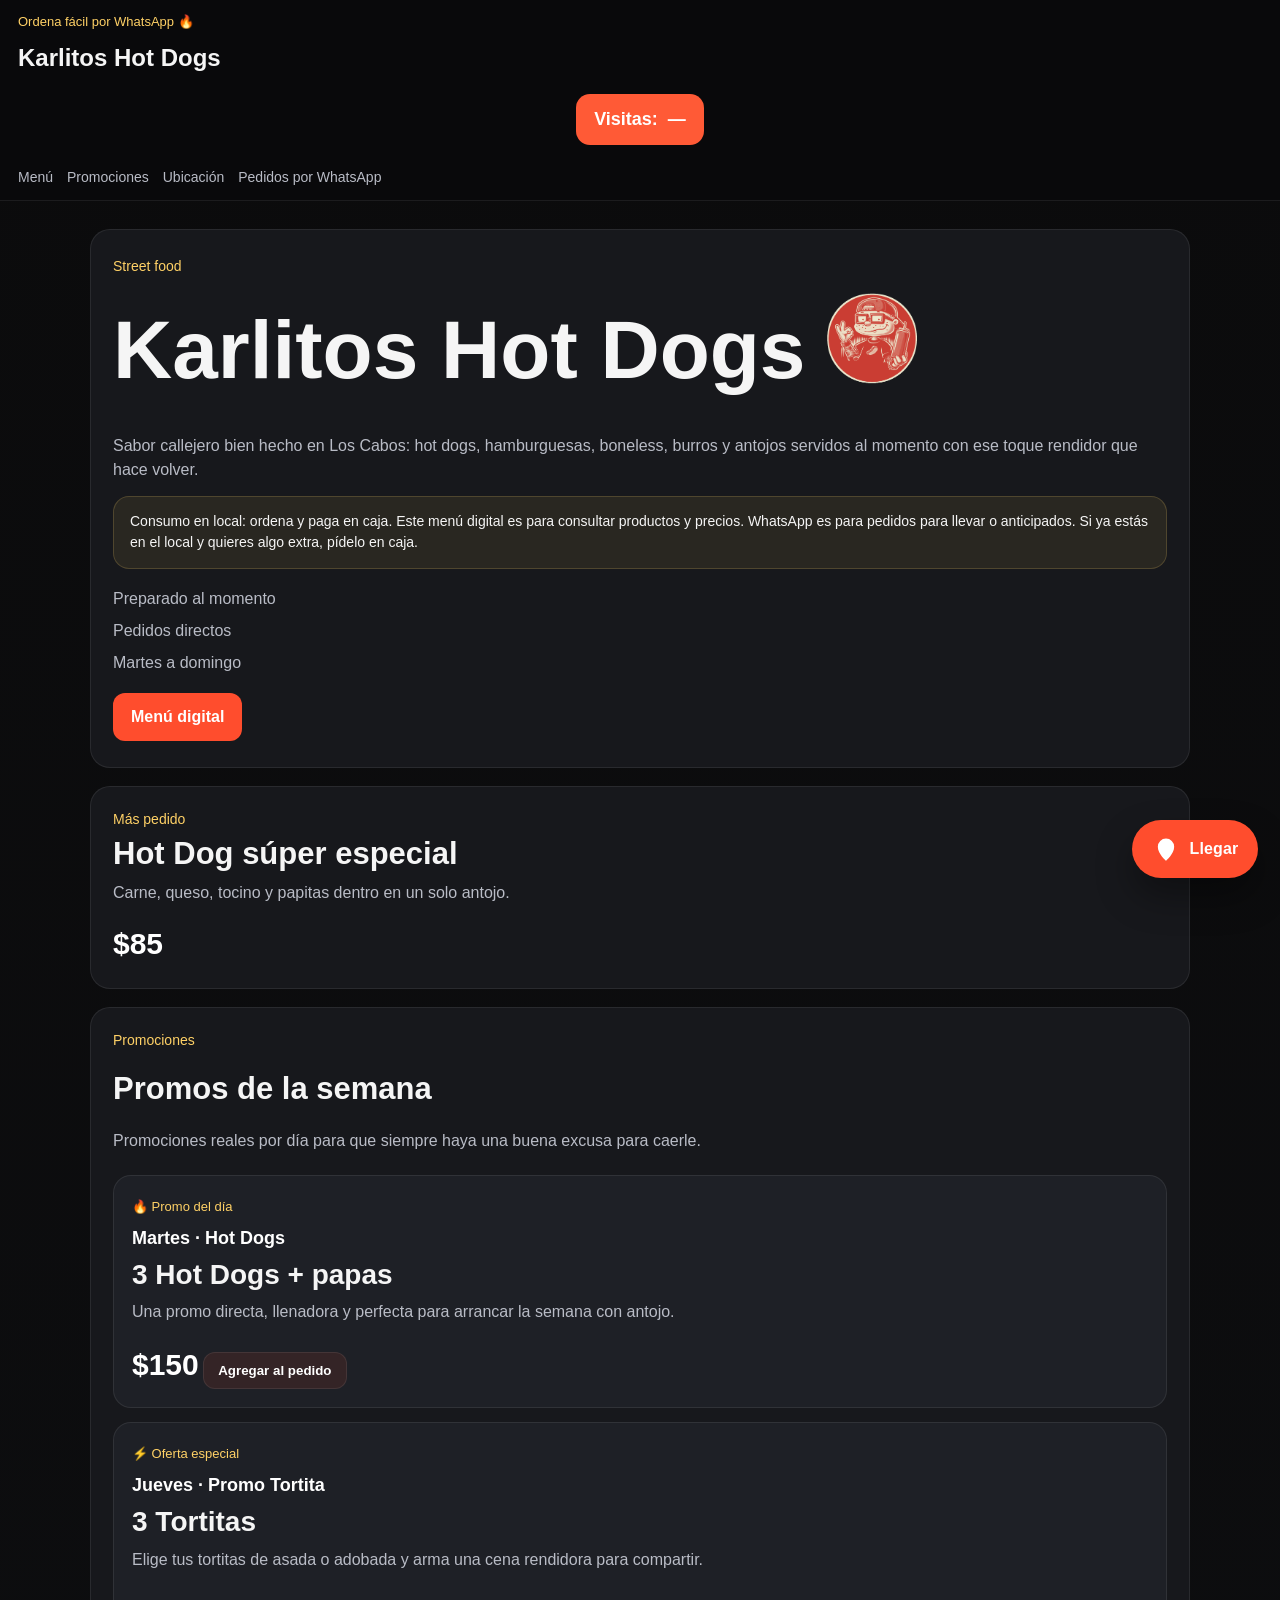
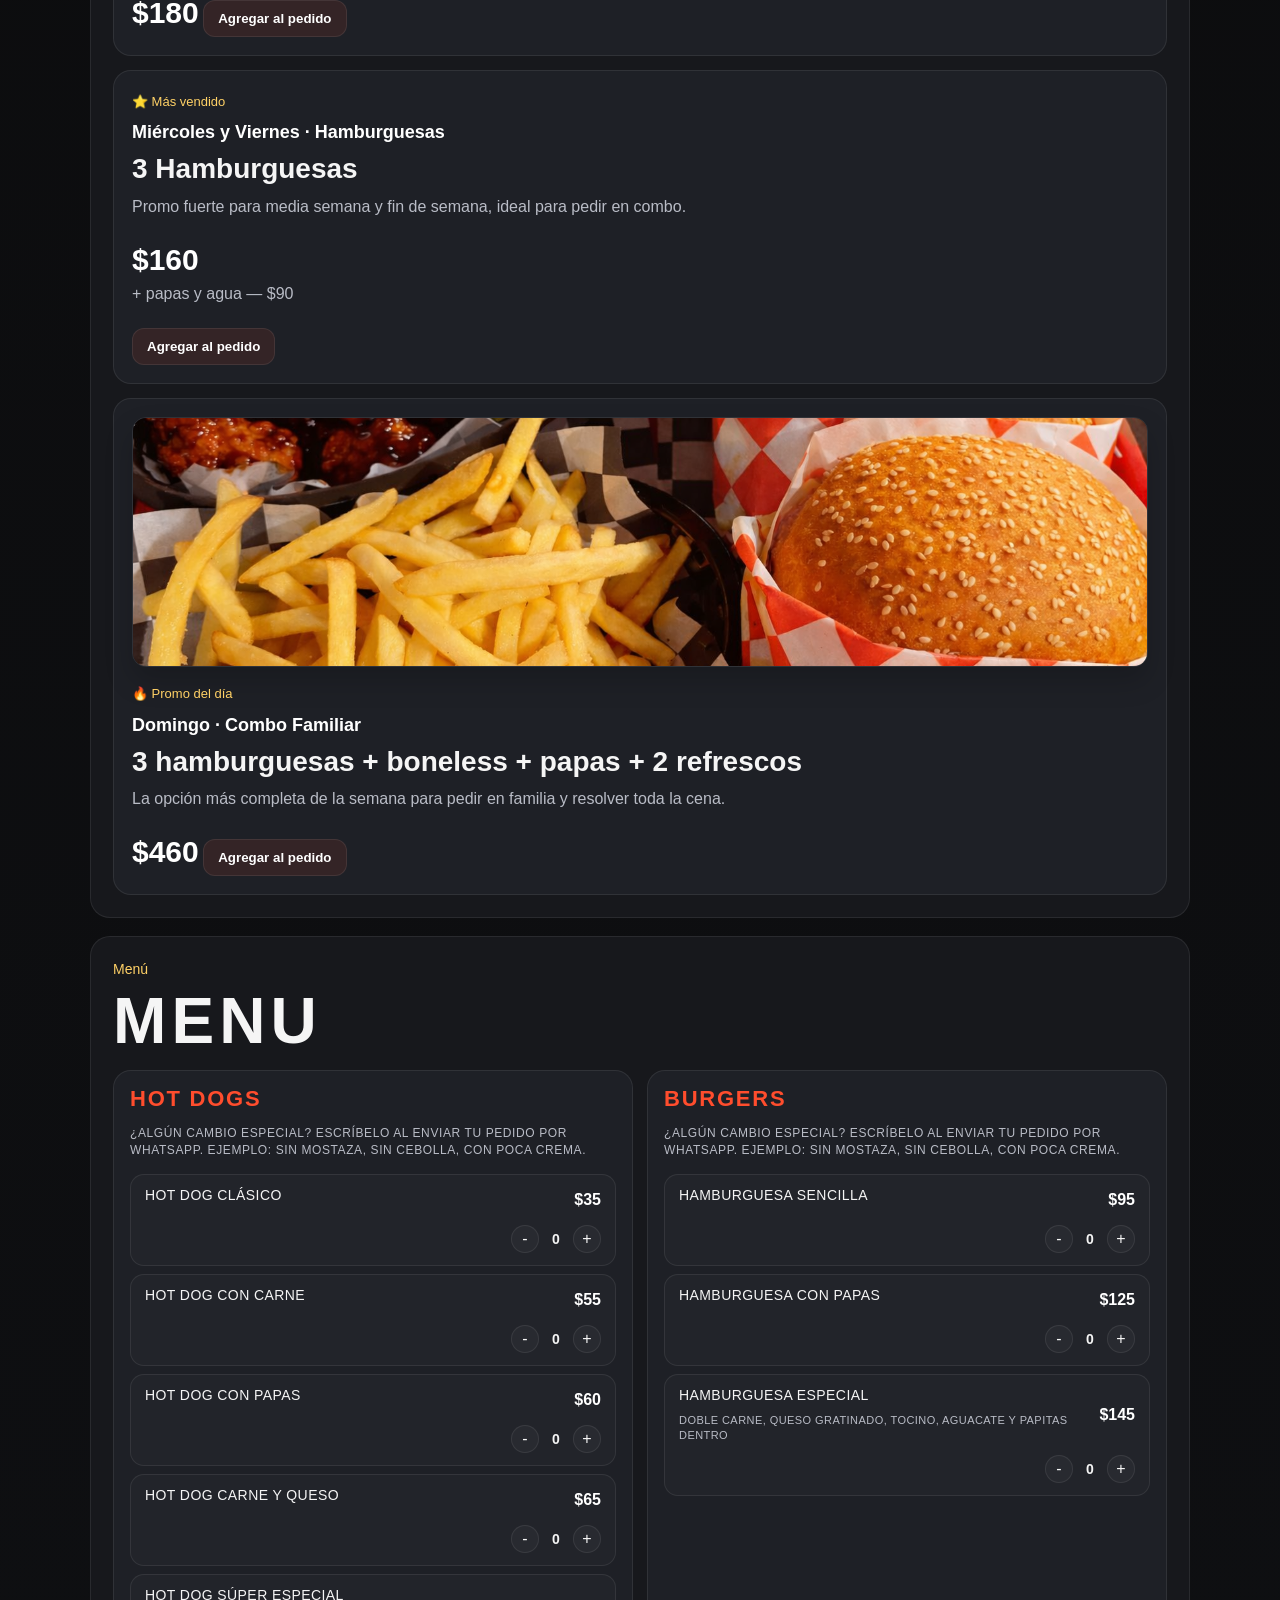
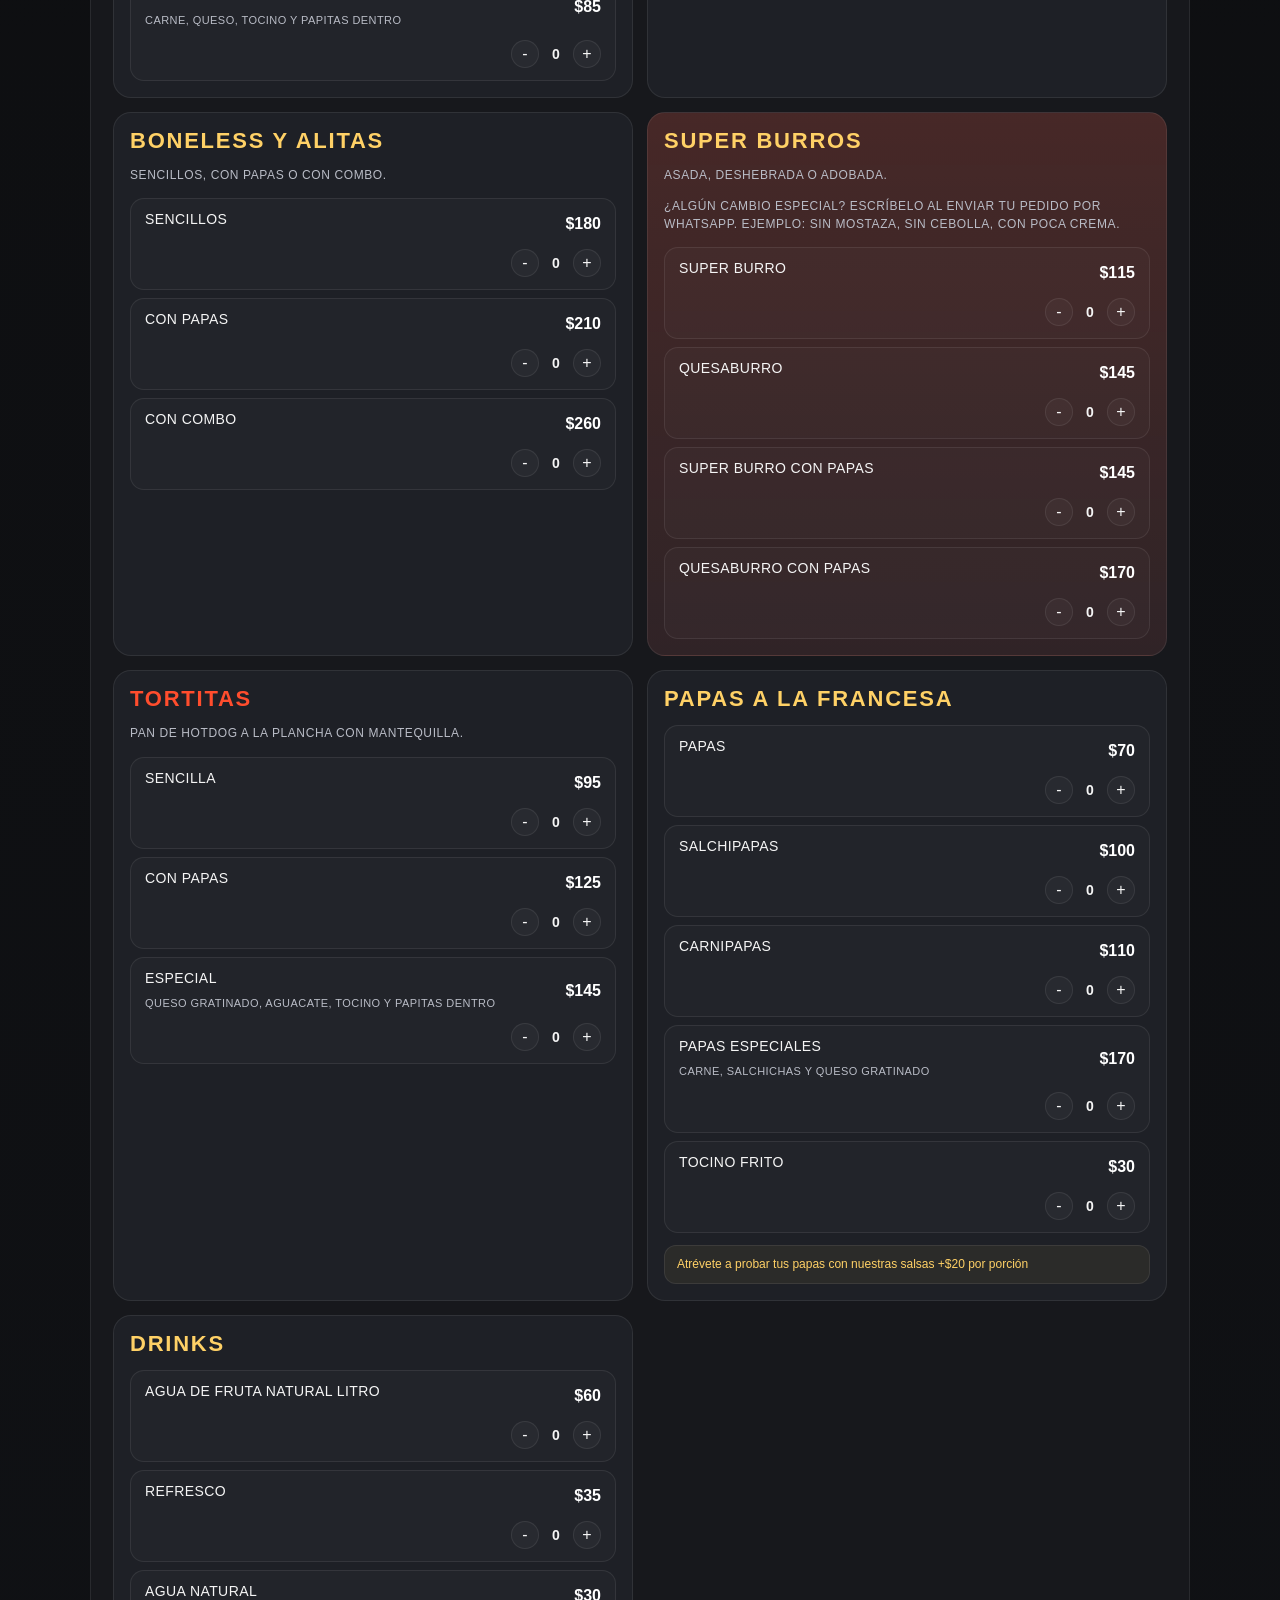
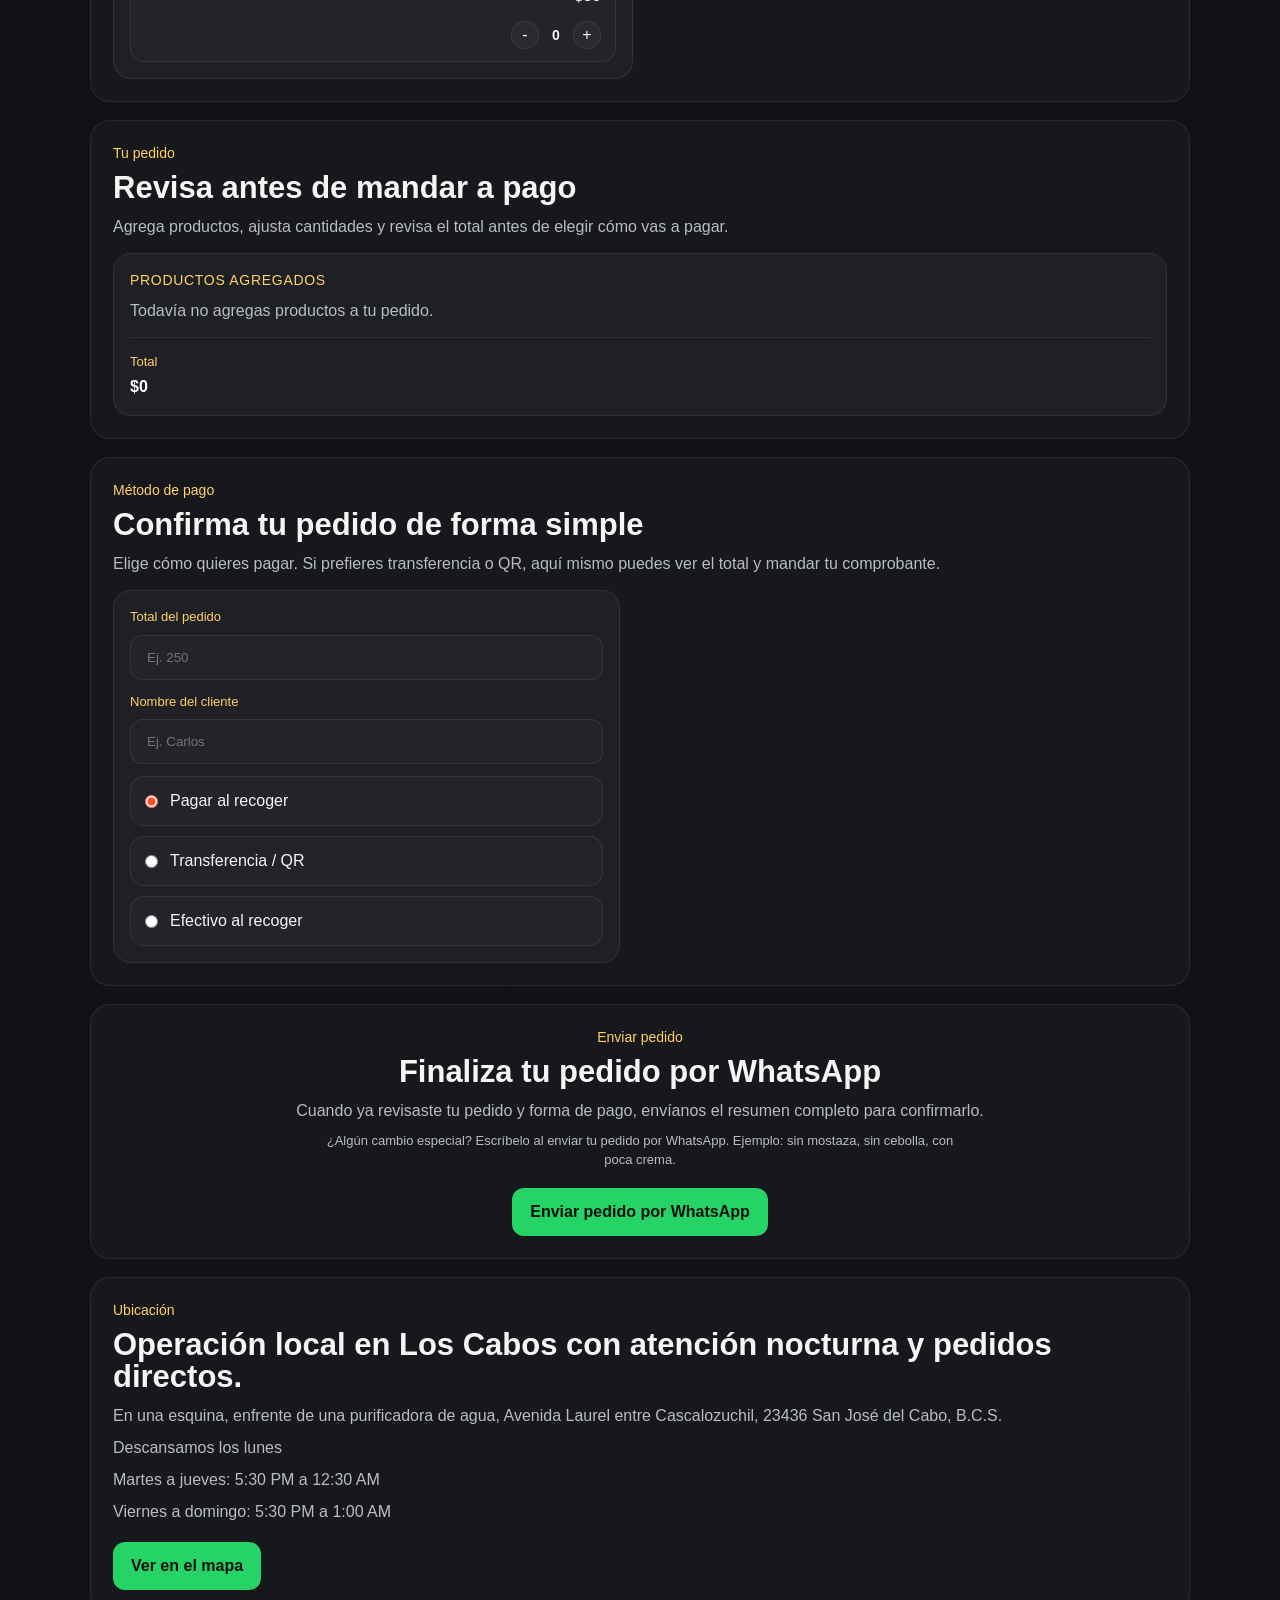
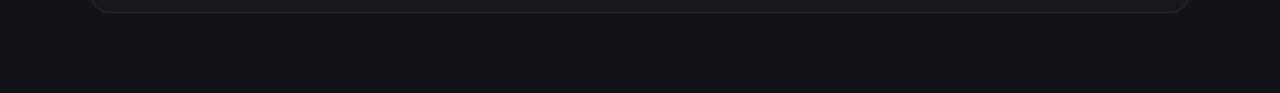
==== index.html @ c302261e "subida inicial web" ====
<!DOCTYPE html>
<html lang="es">
<head>
  <meta charset="UTF-8" />
  <meta name="viewport" content="width=device-width, initial-scale=1.0" />
  <title>Karlitos Hot Dogs</title>
  <link rel="stylesheet" href="./styles.css" />
</head>
<body>
  <header>
    <p>Ordena fácil por WhatsApp 🔥</p>
    <h1>Karlitos Hot Dogs</h1>
    <div id="visitCounterDebug" class="visit-counter-debug">
      <span>Visitas:</span>
      <strong id="visitCounter">Cargando...</strong>
    </div>
    <nav>
      <a href="#menu">Menú</a>
      <a href="#promociones">Promociones</a>
      <a href="#ubicacion">Ubicación</a>
      <a href="#whatsapp">Pedidos por WhatsApp</a>
    </nav>
  </header>

  <main>
    <section>
      <p>Street food</p>
      <h2 class="hero-brand"><span>Karlitos Hot Dogs</span><img src="./img/logo-hero-karlitos.png" alt="Logo de Karlitos Hot Dogs" /></h2>
      <p>
        Sabor callejero bien hecho en Los Cabos: hot dogs, hamburguesas,
        boneless, burros y antojos servidos al momento con ese toque
        rendidor que hace volver.
      </p>
      <p class="operation-note">
        Consumo en local: ordena y paga en caja. Este menú digital es para consultar productos y precios.
        WhatsApp es para pedidos para llevar o anticipados. Si ya estás en el local y quieres algo extra, pídelo en caja.
      </p>
      <p>Preparado al momento</p>
      <p>Pedidos directos</p>
      <p>Martes a domingo</p>
      <a href="#menu">Menú digital</a>
    </section>

    <section>
      <p>Más pedido</p>
      <h2>Hot Dog súper especial</h2>
      <p>Carne, queso, tocino y papitas dentro en un solo antojo.</p>
      <strong>$85</strong>
    </section>

    <section id="promociones">
      <p>Promociones</p>
      <h2>Promos de la semana</h2>
      <p>Promociones reales por día para que siempre haya una buena excusa para caerle.</p>

      <article class="promo-item" data-product-name="Promo Martes · 3 Hot Dogs + papas" data-product-price="150">
        <span>🔥 Promo del día</span>
        <strong>Martes · Hot Dogs</strong>
        <h3>3 Hot Dogs + papas</h3>
        <p>Una promo directa, llenadora y perfecta para arrancar la semana con antojo.</p>
        <b>$150</b>
        <button class="add-to-cart" type="button">Agregar al pedido</button>
      </article>

      <article class="promo-item" data-product-name="Promo Jueves · 3 Tortitas" data-product-price="180">
        <span>⚡ Oferta especial</span>
        <strong>Jueves · Promo Tortita</strong>
        <h3>3 Tortitas</h3>
        <p>Elige tus tortitas de asada o adobada y arma una cena rendidora para compartir.</p>
        <b>$180</b>
        <button class="add-to-cart" type="button">Agregar al pedido</button>
      </article>

      <article class="promo-item" data-product-name="Promo Miércoles y Viernes · 3 Hamburguesas" data-product-price="160">
        <span>⭐ Más vendido</span>
        <strong>Miércoles y Viernes · Hamburguesas</strong>
        <h3>3 Hamburguesas</h3>
        <p>Promo fuerte para media semana y fin de semana, ideal para pedir en combo.</p>
        <b>$160</b>
        <p>+ papas y agua — $90</p>
        <button class="add-to-cart" type="button">Agregar al pedido</button>
      </article>

      <article class="promo-item" data-product-name="Domingo · Combo Familiar" data-product-price="460">
        <img src="./img/combo-familiar.jpg" alt="Combo Familiar Karlitos" />
        <span>🔥 Promo del día</span>
        <strong>Domingo · Combo Familiar</strong>
        <h3>3 hamburguesas + boneless + papas + 2 refrescos</h3>
        <p>La opción más completa de la semana para pedir en familia y resolver toda la cena.</p>
        <b>$460</b>
        <button class="add-to-cart" type="button">Agregar al pedido</button>
      </article>
    </section>

    <section id="menu">
      <p>Menú</p>
      <h2>MENU</h2>

      <div class="menu-grid">
        <article class="menu-category menu-category--red">
          <h3>Hot Dogs</h3>
          <p class="menu-note-text">¿Algún cambio especial? Escríbelo al enviar tu pedido por WhatsApp. Ejemplo: sin mostaza, sin cebolla, con poca crema.</p>
          <div class="product-list">
            <button class="product-card" type="button" data-product-name="Hot Dog clásico" data-product-price="35"><span>Hot Dog clásico</span><strong>$35</strong></button>
            <button class="product-card" type="button" data-product-name="Hot Dog con carne" data-product-price="55"><span>Hot Dog con carne</span><strong>$55</strong></button>
            <button class="product-card" type="button" data-product-name="Hot Dog con papas" data-product-price="60"><span>Hot Dog con papas</span><strong>$60</strong></button>
            <button class="product-card" type="button" data-product-name="Hot Dog carne y queso" data-product-price="65"><span>Hot Dog carne y queso</span><strong>$65</strong></button>
            <button class="product-card product-card--detailed" type="button" data-product-name="Hot Dog súper especial" data-product-price="85">
              <span>Hot Dog súper especial</span>
              <small>Carne, queso, tocino y papitas dentro</small>
              <strong>$85</strong>
            </button>
          </div>
        </article>

        <article class="menu-category menu-category--red">
          <h3>Burgers</h3>
          <p class="menu-note-text">¿Algún cambio especial? Escríbelo al enviar tu pedido por WhatsApp. Ejemplo: sin mostaza, sin cebolla, con poca crema.</p>
          <div class="product-list">
            <button class="product-card" type="button" data-product-name="Hamburguesa sencilla" data-product-price="95"><span>Hamburguesa sencilla</span><strong>$95</strong></button>
            <button class="product-card" type="button" data-product-name="Hamburguesa con papas" data-product-price="125"><span>Hamburguesa con papas</span><strong>$125</strong></button>
            <button class="product-card product-card--detailed" type="button" data-product-name="Hamburguesa especial" data-product-price="145">
              <span>Hamburguesa especial</span>
              <small>Doble carne, queso gratinado, tocino, aguacate y papitas dentro</small>
              <strong>$145</strong>
            </button>
          </div>
        </article>

        <article class="menu-category menu-category--yellow">
          <h3>Boneless y Alitas</h3>
          <p class="menu-note-text">Sencillos, con papas o con combo.</p>
          <div class="product-list">
            <button class="product-card" type="button" data-boneless-presentation="sencillos" data-product-price="180"><span>Sencillos</span><strong>$180</strong></button>
            <button class="product-card" type="button" data-boneless-presentation="con-papas" data-product-price="210"><span>Con papas</span><strong>$210</strong></button>
            <button class="product-card" type="button" data-boneless-presentation="con-combo" data-product-price="260"><span>Con combo</span><strong>$260</strong></button>
          </div>
        </article>

        <article class="menu-category menu-category--accent">
          <h3>Super Burros</h3>
          <p class="menu-note-text">Asada, deshebrada o adobada.</p>
          <p class="menu-note-text">¿Algún cambio especial? Escríbelo al enviar tu pedido por WhatsApp. Ejemplo: sin mostaza, sin cebolla, con poca crema.</p>
          <div class="product-list">
            <button class="product-card" type="button" data-product-name="Super burro" data-product-price="115"><span>Super burro</span><strong>$115</strong></button>
            <button class="product-card" type="button" data-product-name="Quesaburro" data-product-price="145"><span>Quesaburro</span><strong>$145</strong></button>
            <button class="product-card" type="button" data-product-name="Super burro con papas" data-product-price="145"><span>Super burro con papas</span><strong>$145</strong></button>
            <button class="product-card" type="button" data-product-name="Quesaburro con papas" data-product-price="170"><span>Quesaburro con papas</span><strong>$170</strong></button>
          </div>
        </article>

        <article class="menu-category menu-category--red">
          <h3>Tortitas</h3>
          <p class="menu-note-text">Pan de hotdog a la plancha con mantequilla.</p>
          <div class="product-list">
            <button class="product-card" type="button" data-product-name="Tortita sencilla" data-product-price="95"><span>Sencilla</span><strong>$95</strong></button>
            <button class="product-card" type="button" data-product-name="Tortita con papas" data-product-price="125"><span>Con papas</span><strong>$125</strong></button>
            <button class="product-card product-card--detailed" type="button" data-product-name="Tortita especial" data-product-price="145"><span>Especial</span><small>Queso gratinado, aguacate, tocino y papitas dentro</small><strong>$145</strong></button>
          </div>
        </article>

        <article class="menu-category menu-category--yellow">
          <h3>Papas a la francesa</h3>
          <div class="product-list">
            <button class="product-card" type="button" data-product-name="Papas a la francesa" data-product-price="70" data-fries-item="true"><span>Papas</span><strong>$70</strong></button>
            <button class="product-card" type="button" data-product-name="Salchipapas" data-product-price="100" data-fries-item="true"><span>Salchipapas</span><strong>$100</strong></button>
            <button class="product-card" type="button" data-product-name="Carnipapas" data-product-price="110" data-fries-item="true"><span>Carnipapas</span><strong>$110</strong></button>
            <button class="product-card product-card--detailed" type="button" data-product-name="Papas especiales" data-product-price="170" data-fries-item="true">
              <span>Papas especiales</span>
              <small>Carne, salchichas y queso gratinado</small>
              <strong>$170</strong>
            </button>
            <button class="product-card" type="button" data-product-name="Tocino frito" data-product-price="30"><span>Tocino frito</span><strong>$30</strong></button>
          </div>
          <button type="button" class="menu-recommendation menu-recommendation--action" id="open-fries-sauce">Atrévete a probar tus papas con nuestras salsas +$20 por porción</button>
        </article>

        <article class="menu-category menu-category--yellow">
          <h3>Drinks</h3>
          <div class="product-list">
            <button class="product-card" type="button" data-product-name="Agua de fruta natural litro" data-product-price="60"><span>Agua de fruta natural litro</span><strong>$60</strong></button>
            <button class="product-card" type="button" data-product-name="Refresco" data-product-price="35"><span>Refresco</span><strong>$35</strong></button>
            <button class="product-card" type="button" data-product-name="Agua natural" data-product-price="30"><span>Agua natural</span><strong>$30</strong></button>
          </div>
        </article>
      </div>
    </section>

    <section id="whatsapp">
      <p>Tu pedido</p>
      <h2>Revisa antes de mandar a pago</h2>
      <p>Agrega productos, ajusta cantidades y revisa el total antes de elegir cómo vas a pagar.</p>

      <div class="order-summary">
        <p class="summary-helper">Productos agregados</p>
        <div id="cart-empty" class="cart-empty">Todavía no agregas productos a tu pedido.</div>
        <div id="cart-items" class="cart-items" hidden></div>
        <div class="cart-footer">
          <div>
            <span>Total</span>
            <strong id="cart-total">$0</strong>
          </div>
        </div>
      </div>
    </section>

    <section
      id="pago"
      data-qr-image="./qr-transferencia-web-karlitos.png"
      data-bank-name="Bancoppel"
      data-account-holder="ARISVE CAMARILLO GERALDO"
      data-card-number="4169 1608 8736 0957"
      data-whatsapp-number="526242112620"
    >
      <p>Método de pago</p>
      <h2>Confirma tu pedido de forma simple</h2>
      <p>Elige cómo quieres pagar. Si prefieres transferencia o QR, aquí mismo puedes ver el total y mandar tu comprobante.</p>

      <div class="payment-layout">
        <div class="payment-form">
          <label class="field">
            <span>Total del pedido</span>
            <input id="payment-total" type="number" min="0" step="1" placeholder="Ej. 250" />
          </label>

          <label class="field">
            <span>Nombre del cliente</span>
            <input id="customer-name" type="text" placeholder="Ej. Carlos" />
          </label>

          <div class="payment-methods" role="radiogroup" aria-label="Método de pago">
            <label class="payment-option">
              <input type="radio" name="payment-method" value="pickup" checked />
              <span>Pagar al recoger</span>
            </label>

            <label class="payment-option">
              <input type="radio" name="payment-method" value="transfer" />
              <span>Transferencia / QR</span>
            </label>

            <label class="payment-option">
              <input type="radio" name="payment-method" value="cash" />
              <span>Efectivo al recoger</span>
            </label>
          </div>
        </div>

        <div id="payment-qr-panel" class="payment-qr-panel" hidden>
          <p class="payment-panel-title">Transferencia / QR</p>
          <p class="payment-panel-copy">Puedes pagar escaneando el QR o copiando los datos bancarios manualmente.</p>

          <div class="payment-summary payment-summary--extended">
            <div>
              <span>Total</span>
              <strong id="payment-total-display">$0</strong>
            </div>
            <div>
              <span>Beneficiario</span>
              <strong id="account-holder-display">ARISVE CAMARILLO GERALDO</strong>
            </div>
            <div>
              <span>Banco</span>
              <strong id="bank-name-display">Bancoppel</strong>
            </div>
            <div id="payment-card-block">
              <span>Tarjeta</span>
              <strong id="card-number-display">4169 1608 8736 0957</strong>
            </div>
          </div>

          <div class="payment-qr-box">
            <img id="payment-qr-image" src="./qr-transferencia-web-karlitos.png" alt="QR de pago por transferencia" />
            <p id="payment-qr-fallback" class="payment-qr-fallback" hidden>No se pudo cargar el QR de pago. Escríbenos por WhatsApp para enviártelo directo.</p>
            <p class="payment-qr-tip">(Mantén presionado el QR para abrirlo)</p>
          </div>

          <div class="payment-copy-actions">
            <button id="copy-card-button" type="button">Copiar tarjeta</button>
          </div>
          <p id="payment-copy-feedback" class="payment-copy-feedback" aria-live="polite"></p>

          <p class="payment-confirmation-note">Tu pedido se confirma en cuanto verifiquemos el pago.</p>

          <a id="payment-proof-link" href="https://wa.me/526242112620" target="_blank" rel="noreferrer">Enviar comprobante por WhatsApp</a>
        </div>
      </div>
    </section>

    <section id="pedido-final">
      <p>Enviar pedido</p>
      <h2>Finaliza tu pedido por WhatsApp</h2>
      <p>Cuando ya revisaste tu pedido y forma de pago, envíanos el resumen completo para confirmarlo.</p>
      <p class="whatsapp-hotdog-note">¿Algún cambio especial? Escríbelo al enviar tu pedido por WhatsApp. Ejemplo: sin mostaza, sin cebolla, con poca crema.</p>
      <a id="send-order-whatsapp" href="https://wa.me/526242112620" target="_blank" rel="noreferrer">Enviar pedido por WhatsApp</a>
    </section>

    <section id="ubicacion">
      <p>Ubicación</p>
      <h2>Operación local en Los Cabos con atención nocturna y pedidos directos.</h2>
      <p>En una esquina, enfrente de una purificadora de agua, Avenida Laurel entre Cascalozuchil, 23436 San José del Cabo, B.C.S.</p>
      <p>Descansamos los lunes</p>
      <p>Martes a jueves: 5:30 PM a 12:30 AM</p>
      <p>Viernes a domingo: 5:30 PM a 1:00 AM</p>
      <a
        href="https://www.google.com/maps/search/?api=1&query=Karlitos+Hotdogs%2C+Avenida+Laurel+entre+Cascalozuchil%2C+23436+San+Jos%C3%A9+del+Cabo%2C+B.C.S."
        target="_blank"
        rel="noreferrer"
      >Ver en el mapa</a>
    </section>

    <div id="boneless-modal" class="selection-modal" hidden>
      <div class="selection-modal__backdrop" data-close-boneless-modal></div>
      <div class="selection-modal__dialog" role="dialog" aria-modal="true" aria-labelledby="boneless-modal-title">
        <button class="selection-modal__close" type="button" aria-label="Cerrar" data-close-boneless-modal>&times;</button>
        <p class="selection-modal__eyebrow">Boneless y Alitas</p>
        <h3 id="boneless-modal-title">Elige si lo quieres en boneless o alitas</h3>
        <p class="selection-modal__copy" id="boneless-modal-copy">Selecciona el tipo y tus salsas para agregarlo al pedido.</p>

        <div class="selection-modal__choices">
          <button type="button" class="selection-choice" data-protein-choice="Boneless">Boneless</button>
          <button type="button" class="selection-choice" data-protein-choice="Alitas">Alitas</button>
        </div>

        <div class="selection-modal__step" data-boneless-sauce-step hidden>
        <div class="option-box option-box--compact sauce-selector" data-sauce-target="boneless-modal">
          <p class="option-box__title">Elige 1 o hasta 2 salsas incluidas</p>
          <div class="sauce-options">
            <label><input type="checkbox" value="Tamarindo" /> <span>Tamarindo</span></label>
            <label><input type="checkbox" value="Buffalo" /> <span>Buffalo</span></label>
            <label><input type="checkbox" value="BBQ" /> <span>BBQ</span></label>
            <label><input type="checkbox" value="BBQ picante" /> <span>BBQ picante</span></label>
            <label><input type="checkbox" value="Mango habanero" /> <span>Mango habanero</span></label>
            <label><input type="checkbox" value="Piña Hot" /> <span>Piña Hot</span></label>
          </div>
          <p class="option-box__hint sauce-selector__hint">Puedes elegir hasta 2 salsas sin costo extra.</p>
        </div>

        <div class="option-box option-box--compact sauce-extra">
          <label class="sauce-extra__toggle">
            <input type="checkbox" id="modal-extra-sauce-toggle" />
            <span>Agregar salsa extra +$20 por porción</span>
          </label>
          <div class="sauce-extra__controls" data-extra-sauce-controls-modal hidden>
            <select id="modal-extra-sauce-select" aria-label="Salsa extra">
              <option value="">Elige salsa extra</option>
              <option value="Tamarindo">Tamarindo</option>
              <option value="Buffalo">Buffalo</option>
              <option value="BBQ">BBQ</option>
              <option value="BBQ picante">BBQ picante</option>
              <option value="Mango habanero">Mango habanero</option>
              <option value="Piña Hot">Piña Hot</option>
            </select>
          </div>
        </div>
        </div>

        <button id="confirm-boneless-selection" class="selection-modal__confirm" type="button">Agregar al pedido</button>
      </div>
    </div>

    <div id="fries-modal" class="selection-modal" hidden>
      <div class="selection-modal__backdrop" data-close-fries-modal></div>
      <div class="selection-modal__dialog" role="dialog" aria-modal="true" aria-labelledby="fries-modal-title">
        <button class="selection-modal__close" type="button" aria-label="Cerrar" data-close-fries-modal>&times;</button>
        <p class="selection-modal__eyebrow">Papas a la francesa</p>
        <h3 id="fries-modal-title">Agrega salsa a tus papas si quieres</h3>
        <p id="fries-modal-copy" class="selection-modal__copy">La salsa para papas cuesta +$20 por porción.</p>

        <label class="field field--compact" id="fries-item-field" hidden>
          <span>Selecciona tus papas</span>
          <select id="fries-item-select" aria-label="Producto de papas"></select>
        </label>

        <div class="option-box option-box--compact sauce-extra">
          <label class="sauce-extra__toggle">
            <input type="checkbox" id="fries-sauce-toggle" />
            <span>Atrévete a probar tus papas con nuestras salsas +$20 por porción</span>
          </label>
          <div class="sauce-extra__controls" data-fries-sauce-controls hidden>
            <select id="fries-sauce-select" aria-label="Salsa para papas">
              <option value="">Elige salsa para papas</option>
              <option value="Tamarindo">Tamarindo</option>
              <option value="Buffalo">Buffalo</option>
              <option value="BBQ">BBQ</option>
              <option value="BBQ picante">BBQ picante</option>
              <option value="Mango habanero">Mango habanero</option>
              <option value="Piña Hot">Piña Hot</option>
            </select>
          </div>
        </div>

        <button id="confirm-fries-selection" class="selection-modal__confirm" type="button">Agregar al pedido</button>
      </div>
    </div>
  </main>

  <a
    href="https://www.google.com/maps/search/?api=1&query=Karlitos+Hotdogs%2C+Avenida+Laurel+entre+Cascalozuchil%2C+23436+San+Jos%C3%A9+del+Cabo%2C+B.C.S."
    aria-label="Ubicación"
    title="Cómo llegar"
    target="_blank"
    rel="noreferrer"
  >
    <svg
      xmlns="http://www.w3.org/2000/svg"
      viewBox="0 0 24 24"
      aria-hidden="true"
    >
      <path
        fill="#fff"
        d="M12 22s7-5.77 7-12a7 7 0 1 0-14 0c0 6.23 7 12 7 12Zm0-9.5A2.5 2.5 0 1 0 12 7a2.5 2.5 0 0 0 0 5.5Z"
      />
    </svg>
    <span>Llegar</span>
  </a>

  <script src="./script.js"></script>
</body>
</html>
---- styles.css ----
* {
  box-sizing: border-box;
  margin: 0;
  padding: 0;
}

:root {
  --bg: #0f0f10;
  --card: #17181c;
  --card-2: #1e2026;
  --text: #f5f5f5;
  --muted: #b9bcc6;
  --line: rgba(255, 255, 255, 0.08);
  --accent: #ff4d2d;
  --accent-2: #25D366;
}

html {
  scroll-behavior: smooth;
}

body {
  font-family: Arial, sans-serif;
  background: linear-gradient(180deg, #0b0b0c 0%, #111317 100%);
  color: var(--text);
  line-height: 1.5;
}

a {
  color: inherit;
  text-decoration: none;
}

header {
  position: sticky;
  top: 0;
  z-index: 20;
  background: rgba(10, 10, 12, 0.88);
  backdrop-filter: blur(10px);
  border-bottom: 1px solid var(--line);
  padding: 12px 18px;
}

header > p {
  font-size: 13px;
  color: #ffd166;
  margin-bottom: 8px;
}

header h1 {
  font-size: 24px;
  margin-bottom: 10px;
}

.visit-counter-debug {
  display: flex !important;
  align-items: center !important;
  justify-content: center !important;
  gap: 10px !important;
  width: fit-content !important;
  margin: 18px auto 22px auto !important;
  padding: 12px 18px !important;
  border-radius: 14px !important;
  background: #ff5a36 !important;
  color: #ffffff !important;
  font-size: 18px !important;
  font-weight: 700 !important;
  position: relative !important;
  z-index: 9999 !important;
}

nav {
  display: flex;
  flex-wrap: wrap;
  gap: 14px;
}

nav a {
  font-size: 14px;
  color: var(--muted);
}

main {
  width: min(1100px, calc(100% - 32px));
  margin: 28px auto 80px;
  display: grid;
  gap: 18px;
}

section {
  background: var(--card);
  border: 1px solid var(--line);
  border-radius: 20px;
  padding: 22px;
}

section p:first-child {
  color: #ffd166;
  font-size: 14px;
  margin-bottom: 8px;
}

section h2 {
  font-size: 31px;
  line-height: 1.05;
  margin-bottom: 10px;
}

#menu h2 {
  font-size: clamp(40px, 7vw, 64px);
  letter-spacing: 0.08em;
  text-transform: uppercase;
}

section h3 {
  font-size: 22px;
  line-height: 1.1;
  margin-bottom: 8px;
}

section p {
  color: var(--muted);
  margin-bottom: 8px;
}

section strong,
section b {
  color: white;
}

main > section:first-child {
  padding: 26px 22px;
}

main > section:first-child h2 {
  font-size: clamp(46px, 9vw, 82px);
  line-height: 0.95;
  margin-bottom: 18px;
}

.hero-brand {
  display: inline-flex;
  align-items: center;
  gap: 0.01em;
}

.hero-brand > span {
  display: block;
}

.hero-brand img {
  width: 1.6em;
  height: 1.6em;
  object-fit: contain;
  transform: translateY(0.08em);
  flex: 0 0 auto;
}

main > section:first-child > a {
  display: inline-block;
  margin-top: 10px;
  padding: 12px 18px;
  border-radius: 12px;
  font-weight: 700;
}

main > section:first-child > a {
  background: var(--accent);
  color: white;
}

main > section:nth-of-type(2) strong {
  display: inline-block;
  margin-top: 8px;
  font-size: 30px;
}

#promociones {
  display: grid;
  gap: 14px;
}

#promociones > a,
#promociones > article {
  display: block;
  background: var(--card-2);
  border: 1px solid var(--line);
  border-radius: 18px;
  padding: 18px;
  transition: transform 0.18s ease, border-color 0.18s ease, box-shadow 0.18s ease;
}

#promociones > a:hover,
#promociones > article:hover {
  transform: translateY(-3px);
  border-color: rgba(255, 77, 45, 0.45);
  box-shadow: 0 12px 30px rgba(0, 0, 0, 0.22);
}

#promociones span {
  display: inline-block;
  font-size: 13px;
  color: #ffd166;
  margin-bottom: 8px;
}

#promociones strong {
  display: block;
  font-size: 18px;
  margin-bottom: 8px;
}

#promociones h3 {
  font-size: 28px;
  margin-bottom: 10px;
}

#promociones p {
  margin-bottom: 8px;
}

#promociones b {
  display: inline-block;
  margin-top: 10px;
  font-size: 30px;
}

#promociones img {
  width: 100%;
  height: 230px;
  object-fit: cover;
  object-position: center;
  border-radius: 14px;
  margin-bottom: 14px;
  display: block;
  border: 1px solid rgba(255, 255, 255, 0.08);
  box-shadow: 0 14px 28px rgba(0, 0, 0, 0.18);
}

#promociones > article:last-child img,
#promociones > a:last-child img {
  aspect-ratio: 16 / 10;
  height: auto;
  max-height: 250px;
}

#menu .menu-grid {
  display: grid;
  grid-template-columns: repeat(2, minmax(0, 1fr));
  gap: 14px;
  margin-top: 14px;
}

#menu .menu-category {
  background: var(--card-2);
  border: 1px solid var(--line);
  border-radius: 18px;
  padding: 16px;
  position: relative;
  overflow: hidden;
}

#menu .menu-category h3 {
  margin-bottom: 14px;
  text-transform: uppercase;
  letter-spacing: 0.08em;
}

#menu .menu-category--red h3 {
  color: #ff4d2d;
}

#menu .menu-category--yellow h3 {
  color: #ffd166;
}

#menu .menu-category--accent {
  background: linear-gradient(180deg, rgba(255, 77, 45, 0.18), rgba(255, 77, 45, 0.08)), var(--card-2);
}

#menu .menu-category--accent h3 {
  color: #ffd166;
}

#menu .menu-note-text {
  font-size: 12px;
  line-height: 1.45;
  text-transform: uppercase;
  letter-spacing: 0.05em;
  color: var(--muted);
  margin-bottom: 14px;
}

.operation-note {
  margin: 14px 0 18px;
  padding: 14px 16px;
  border: 1px solid rgba(255, 209, 102, 0.18);
  border-radius: 16px;
  background: rgba(255, 209, 102, 0.08);
  color: var(--text);
  font-size: 14px;
  line-height: 1.55;
}

.operation-note strong {
  color: #ffd166;
}

#menu .product-list {
  display: grid;
  gap: 8px;
}

.sauce-selector {
  margin: 0 0 14px;
}

.option-box {
  margin: 0 0 14px;
  padding: 14px;
  border-radius: 14px;
  border: 1px solid var(--line);
  background: rgba(255, 255, 255, 0.03);
}

.option-box--compact {
  padding: 12px 13px;
}

.option-box__title {
  color: var(--text);
  font-size: 13px;
  font-weight: 700;
  text-transform: uppercase;
  letter-spacing: 0.05em;
  margin-bottom: 10px;
}

.option-box__hint {
  color: var(--muted);
  font-size: 12px;
  margin-top: 10px;
}

.sauce-options {
  display: flex;
  flex-wrap: wrap;
  gap: 8px;
}

.sauce-options label {
  display: inline-flex;
  align-items: center;
  gap: 6px;
  padding: 8px 10px;
  border-radius: 999px;
  border: 1px solid var(--line);
  background: rgba(255, 255, 255, 0.02);
  color: var(--text);
  cursor: pointer;
  font-size: 12px;
}

.sauce-options input {
  accent-color: var(--accent);
}

.sauce-selector__hint.is-error {
  color: #ffd166;
}

.sauce-extra__toggle input {
  accent-color: var(--accent);
}

.sauce-extra__toggle {
  display: inline-flex;
  align-items: center;
  gap: 8px;
  color: var(--text);
  cursor: pointer;
  font-size: 13px;
  font-weight: 600;
}

.sauce-extra__controls {
  margin-top: 10px;
}

.sauce-extra select {
  width: 100%;
  padding: 12px 14px;
  border-radius: 12px;
  border: 1px solid var(--line);
  background: rgba(255, 255, 255, 0.02);
  color: var(--text);
  outline: none;
}

#menu .product-card {
  width: 100%;
  display: grid;
  grid-template-columns: 1fr auto;
  gap: 10px;
  padding: 12px 14px;
  border-radius: 14px;
  border: 1px solid var(--line);
  background: rgba(255, 255, 255, 0.02);
  color: var(--text);
  text-align: left;
  cursor: pointer;
  transition: transform 0.18s ease, border-color 0.18s ease, background 0.18s ease;
}

#menu .product-card:hover {
  transform: translateY(-2px);
  border-color: rgba(255, 77, 45, 0.4);
  background: rgba(255, 255, 255, 0.04);
}

#menu .product-card span {
  color: var(--text);
  margin: 0;
  font-size: 14px;
  text-transform: uppercase;
  letter-spacing: 0.03em;
}

#menu .product-card small {
  grid-column: 1 / 2;
  color: var(--muted);
  font-size: 11px;
  line-height: 1.4;
  text-transform: uppercase;
  letter-spacing: 0.04em;
}

#menu .product-card strong {
  white-space: nowrap;
  font-size: 16px;
  grid-column: 2 / 3;
  grid-row: 1 / span 2;
  align-self: center;
}

.product-quantity {
  grid-column: 1 / 3;
  display: inline-flex;
  align-items: center;
  justify-content: flex-end;
  gap: 8px;
  margin-top: 2px;
}

.product-quantity button {
  width: 28px;
  height: 28px;
  border-radius: 999px;
  border: 1px solid var(--line);
  background: rgba(255, 255, 255, 0.03);
  color: var(--text);
  cursor: pointer;
  font-size: 16px;
  line-height: 1;
}

.product-quantity span {
  min-width: 18px;
  text-align: center;
  font-size: 13px;
  font-weight: 700;
  color: #ffd166;
}

.menu-recommendation {
  margin-top: 12px;
  font-size: 12px;
  line-height: 1.45;
  color: #ffd166;
}

.menu-recommendation--action {
  width: 100%;
  padding: 10px 12px;
  border-radius: 12px;
  border: 1px solid var(--line);
  background: rgba(255, 209, 102, 0.06);
  text-align: left;
  cursor: pointer;
}

.add-to-cart {
  margin-top: 14px;
  padding: 10px 14px;
  border-radius: 12px;
  border: 1px solid var(--line);
  background: rgba(255, 77, 45, 0.1);
  color: #fff;
  font-weight: 700;
  cursor: pointer;
}

.order-summary {
  margin-top: 14px;
  background: var(--card-2);
  border: 1px solid var(--line);
  border-radius: 18px;
  padding: 16px;
}

.summary-helper {
  color: #ffd166;
  font-size: 13px;
  text-transform: uppercase;
  letter-spacing: 0.05em;
  margin-bottom: 12px;
}

.cart-empty {
  color: var(--muted);
}

.cart-items {
  display: grid;
  gap: 10px;
}

.cart-row {
  display: grid;
  grid-template-columns: 1fr auto auto auto;
  gap: 10px;
  align-items: center;
  padding: 10px 12px;
  border-radius: 14px;
  background: rgba(255, 255, 255, 0.03);
  border: 1px solid var(--line);
}

.cart-row-name {
  color: var(--text);
  font-weight: 700;
}

.cart-row-details {
  display: grid;
  gap: 4px;
  margin-top: 4px;
}

.cart-row-details small {
  display: block;
  color: var(--muted);
  font-size: 12px;
  line-height: 1.4;
}

.cart-qty {
  display: inline-flex;
  align-items: center;
  gap: 8px;
}

.cart-qty button,
.cart-remove {
  border: 1px solid var(--line);
  background: rgba(255, 255, 255, 0.03);
  color: var(--text);
  border-radius: 10px;
  padding: 6px 10px;
  cursor: pointer;
}

.cart-footer {
  display: flex;
  justify-content: space-between;
  align-items: center;
  gap: 16px;
  margin-top: 14px;
  padding-top: 14px;
  border-top: 1px solid var(--line);
}

.cart-footer span {
  display: block;
  color: #ffd166;
  font-size: 13px;
  margin-bottom: 4px;
}

#whatsapp a,
#ubicacion a,
#pago a,
#pedido-final a {
  display: inline-block;
  margin-top: 10px;
  padding: 12px 18px;
  background: var(--accent-2);
  color: #08110b;
  border-radius: 12px;
  font-weight: 700;
}

#pedido-final {
  text-align: center;
}

.whatsapp-hotdog-note {
  max-width: 640px;
  margin: 0 auto 8px;
  font-size: 13px;
}

#pago .payment-layout {
  display: grid;
  grid-template-columns: 1fr 1.05fr;
  gap: 14px;
  margin-top: 14px;
}

#pago .payment-form,
#pago .payment-qr-panel {
  background: var(--card-2);
  border: 1px solid var(--line);
  border-radius: 18px;
  padding: 16px;
}

#pago .field {
  display: grid;
  gap: 8px;
  margin-bottom: 12px;
}

#pago .field--compact {
  margin-bottom: 12px;
}

#pago .field span,
#pago .payment-summary span,
#pago .payment-panel-title {
  color: #ffd166;
  font-size: 13px;
}

#pago .field input {
  width: 100%;
  padding: 14px 16px;
  border-radius: 12px;
  border: 1px solid var(--line);
  background: rgba(255, 255, 255, 0.02);
  color: var(--text);
  outline: none;
}

#pago .field select,
.selection-modal .field select {
  width: 100%;
  padding: 12px 14px;
  border-radius: 12px;
  border: 1px solid var(--line);
  background: rgba(255, 255, 255, 0.02);
  color: var(--text);
  outline: none;
}

#pago .field input:focus {
  border-color: rgba(255, 77, 45, 0.5);
  box-shadow: 0 0 0 3px rgba(255, 77, 45, 0.12);
}

#pago .payment-methods {
  display: grid;
  gap: 10px;
}

#pago .payment-option {
  display: flex;
  align-items: center;
  gap: 12px;
  padding: 12px 14px;
  border-radius: 14px;
  border: 1px solid var(--line);
  background: rgba(255, 255, 255, 0.02);
  color: var(--text);
  cursor: pointer;
}

#pago .payment-option input {
  accent-color: var(--accent);
}

#pago .payment-panel-copy,
#pago .payment-confirmation-note,
#pago .payment-qr-fallback {
  color: var(--muted);
}

#pago .payment-summary {
  display: grid;
  grid-template-columns: repeat(3, minmax(0, 1fr));
  gap: 12px;
  margin: 16px 0;
}

#pago .payment-summary--extended {
  grid-template-columns: repeat(4, minmax(0, 1fr));
}

#pago .payment-summary div {
  padding: 14px;
  border-radius: 14px;
  background: rgba(255, 255, 255, 0.03);
  border: 1px solid var(--line);
}

#pago .payment-summary strong {
  display: block;
  margin-top: 6px;
  font-size: 17px;
  line-height: 1.3;
}

#pago .payment-copy-actions {
  display: flex;
  flex-wrap: wrap;
  gap: 10px;
  margin: 0 0 12px;
}

#pago .payment-copy-actions button {
  padding: 10px 14px;
  border-radius: 12px;
  border: 1px solid var(--line);
  background: rgba(255, 255, 255, 0.03);
  color: var(--text);
  cursor: pointer;
  font-weight: 700;
}

#pago .payment-copy-feedback {
  min-height: 18px;
  color: #ffd166;
  font-size: 12px;
  margin-bottom: 4px;
}

#pago .payment-qr-box {
  display: grid;
  place-items: center;
  min-height: 220px;
  margin: 16px 0;
  padding: 18px;
  border-radius: 18px;
  background: rgba(255, 255, 255, 0.025);
  border: 1px solid var(--line);
}

#pago .payment-qr-box img {
  width: min(100%, 260px);
  height: auto;
  display: block;
  border-radius: 14px;
  background: white;
}

#pago .payment-qr-fallback {
  text-align: center;
}

#pago .payment-qr-tip {
  margin-top: 10px;
  font-size: 12px;
  color: var(--muted);
  text-align: center;
}

.selection-modal[hidden] {
  display: none;
}

.selection-modal {
  position: fixed;
  inset: 0;
  z-index: 60;
  display: grid;
  place-items: center;
  padding: 18px;
}

.selection-modal__backdrop {
  position: absolute;
  inset: 0;
  background: rgba(0, 0, 0, 0.7);
  backdrop-filter: blur(6px);
}

.selection-modal__dialog {
  position: relative;
  z-index: 1;
  width: min(560px, 100%);
  background: var(--card);
  border: 1px solid var(--line);
  border-radius: 20px;
  padding: 20px;
  box-shadow: 0 24px 54px rgba(0, 0, 0, 0.34);
}

.selection-modal__close {
  position: absolute;
  top: 12px;
  right: 12px;
  width: 38px;
  height: 38px;
  border: 1px solid var(--line);
  border-radius: 999px;
  background: rgba(255, 255, 255, 0.03);
  color: var(--text);
  cursor: pointer;
  font-size: 24px;
}

.selection-modal__eyebrow {
  color: #ffd166;
  font-size: 13px;
  margin-bottom: 8px;
}

.selection-modal__copy {
  margin-bottom: 14px;
}

.selection-modal__step {
  display: grid;
}

.selection-modal__choices {
  display: grid;
  grid-template-columns: repeat(2, minmax(0, 1fr));
  gap: 10px;
  margin: 16px 0;
}

.selection-choice,
.selection-modal__confirm {
  padding: 13px 16px;
  border-radius: 14px;
  border: 1px solid var(--line);
  background: rgba(255, 255, 255, 0.03);
  color: var(--text);
  cursor: pointer;
  font-weight: 700;
}

.selection-choice.is-active {
  border-color: rgba(255, 77, 45, 0.5);
  background: rgba(255, 77, 45, 0.12);
}

.selection-modal__confirm {
  width: 100%;
  margin-top: 8px;
  background: var(--accent);
  border-color: transparent;
}

.selection-modal__confirm:disabled {
  opacity: 0.55;
  cursor: not-allowed;
}

body > a[aria-label="Ubicación"] {
  position: fixed;
  right: 22px;
  bottom: 22px;
  min-width: 126px;
  height: 58px;
  padding: 0 18px;
  border-radius: 999px;
  background: var(--accent);
  display: flex;
  align-items: center;
  justify-content: center;
  gap: 10px;
  box-shadow: 0 18px 36px rgba(0, 0, 0, 0.34);
  z-index: 50;
  transition: transform 0.18s ease, box-shadow 0.18s ease, filter 0.18s ease;
}

body > a[aria-label="Ubicación"]:hover {
  transform: translateY(-2px);
  box-shadow: 0 16px 28px rgba(0, 0, 0, 0.32);
  filter: brightness(1.02);
}

body > a[aria-label="Ubicación"] svg {
  width: 28px;
  height: 28px;
  display: block;
  flex: 0 0 auto;
}

body > a[aria-label="Ubicación"] span {
  color: #fff;
  font-weight: 800;
  font-size: 16px;
  letter-spacing: 0.01em;
  line-height: 1;
}

@media (max-width: 640px) {
  header {
    padding: 12px 14px;
  }

  main {
    width: calc(100% - 20px);
    margin: 20px auto 92px;
    gap: 18px;
  }

  section {
    padding: 18px;
    border-radius: 16px;
  }

  section h2 {
    font-size: 28px;
  }

  #promociones h3 {
    font-size: 22px;
  }

  #menu .menu-grid {
    grid-template-columns: 1fr;
  }

  #promociones img {
    height: 190px;
  }

  .sauce-options {
    justify-content: center;
  }

  .selection-modal {
    padding: 12px;
  }

  .selection-modal__dialog,
  .selection-modal__choices {
    grid-template-columns: 1fr;
  }

  #pago .payment-layout,
  #pago .payment-summary,
  #pago .payment-summary--extended {
    grid-template-columns: 1fr;
  }

  header {
    text-align: center;
  }


  nav {
    justify-content: center;
  }

  main > section:first-child,
  main > section:nth-of-type(2),
  #promociones > p,
  #promociones > h2,
  #promociones > p:last-of-type,
  #menu,
  #whatsapp,
  #pedido-final,
  #ubicacion {
    text-align: center;
  }

  main > section:first-child > a,
  #pago a,
  #whatsapp a,
  #pedido-final a,
  #ubicacion a {
    width: 100%;
    text-align: center;
  }

  .cart-row {
    grid-template-columns: 1fr;
    justify-items: center;
    text-align: center;
  }

  .hero-brand {
    justify-content: center;
    gap: 0.01em;
  }

  .hero-brand img {
    width: 1.32em;
    height: 1.32em;
    transform: translateY(0.06em);
  }

  .cart-footer {
    flex-direction: column;
    align-items: stretch;
  }

  body > a[aria-label="Ubicación"] {
    right: 16px;
    bottom: 16px;
    min-width: 112px;
    height: 54px;
    padding: 0 16px;
  }

  body > a[aria-label="Ubicación"] svg {
    width: 24px;
    height: 24px;
  }

  body > a[aria-label="Ubicación"] span {
    font-size: 15px;
  }
}
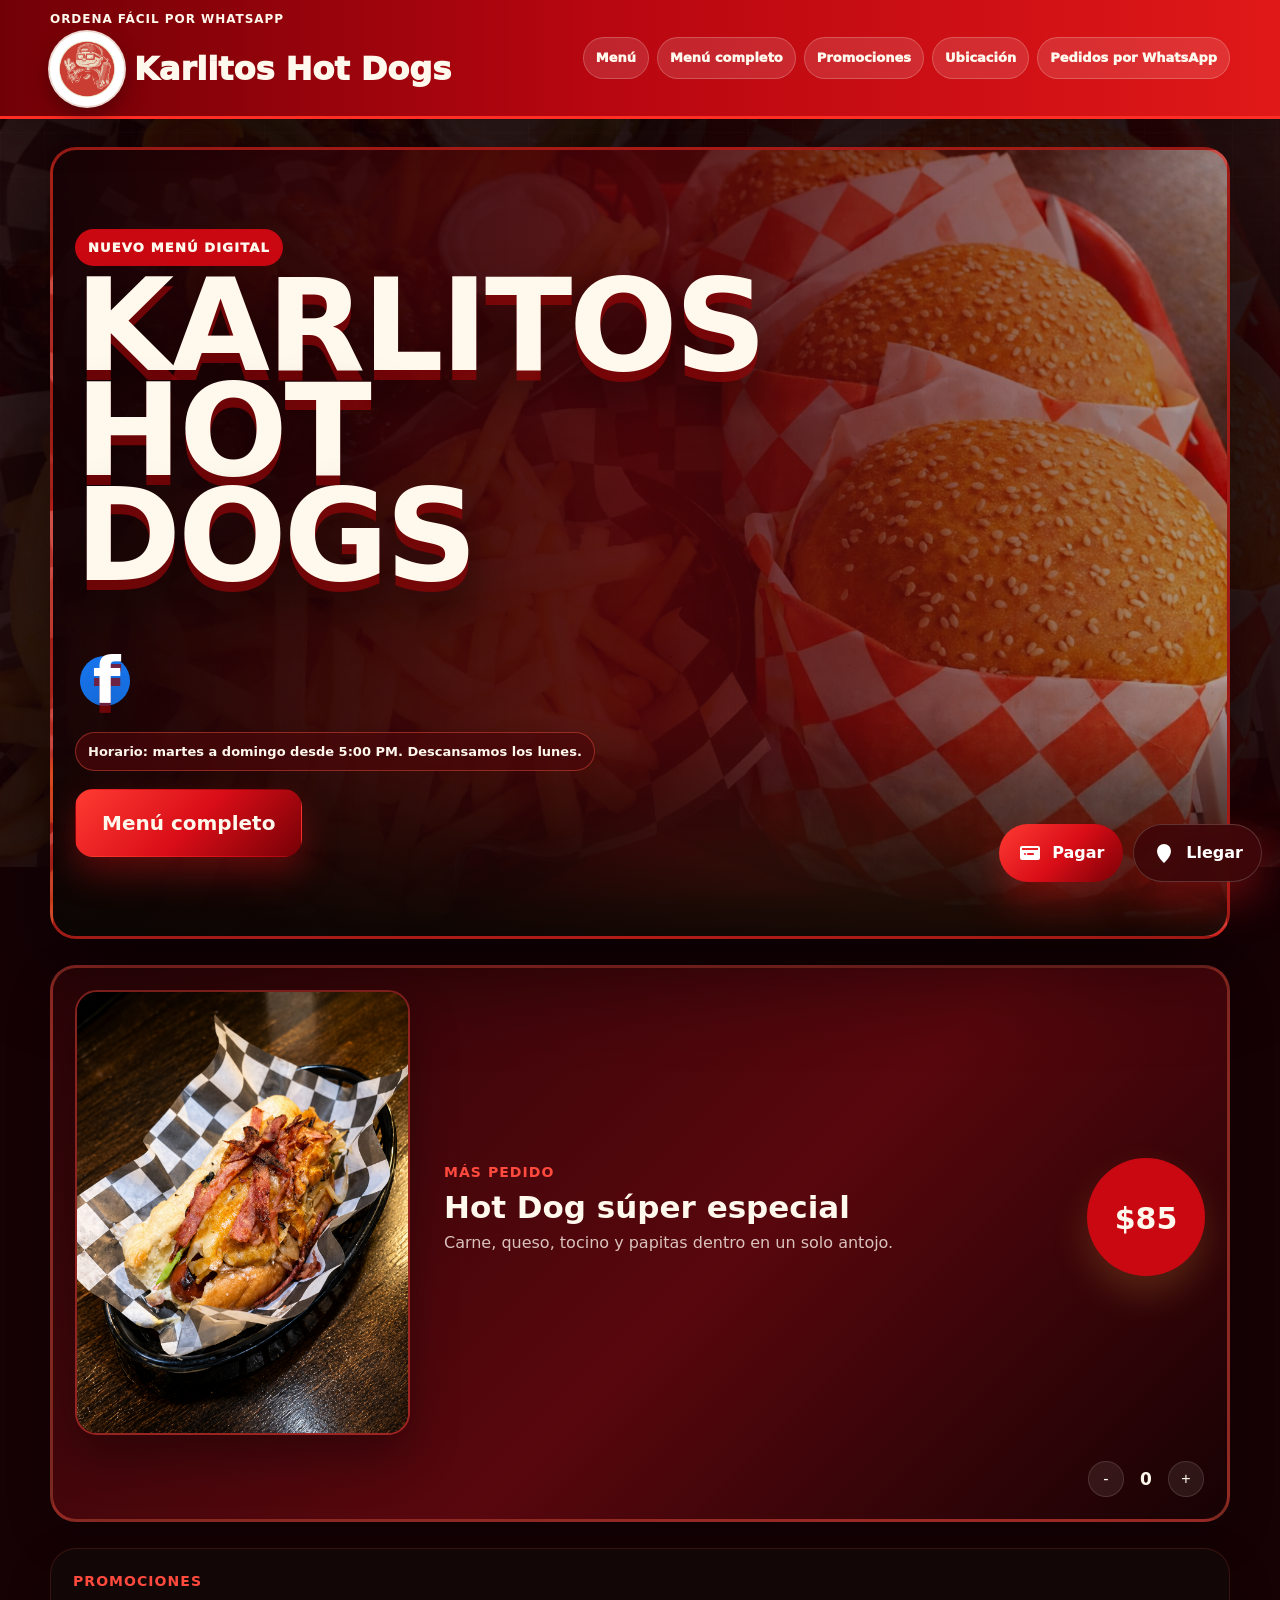
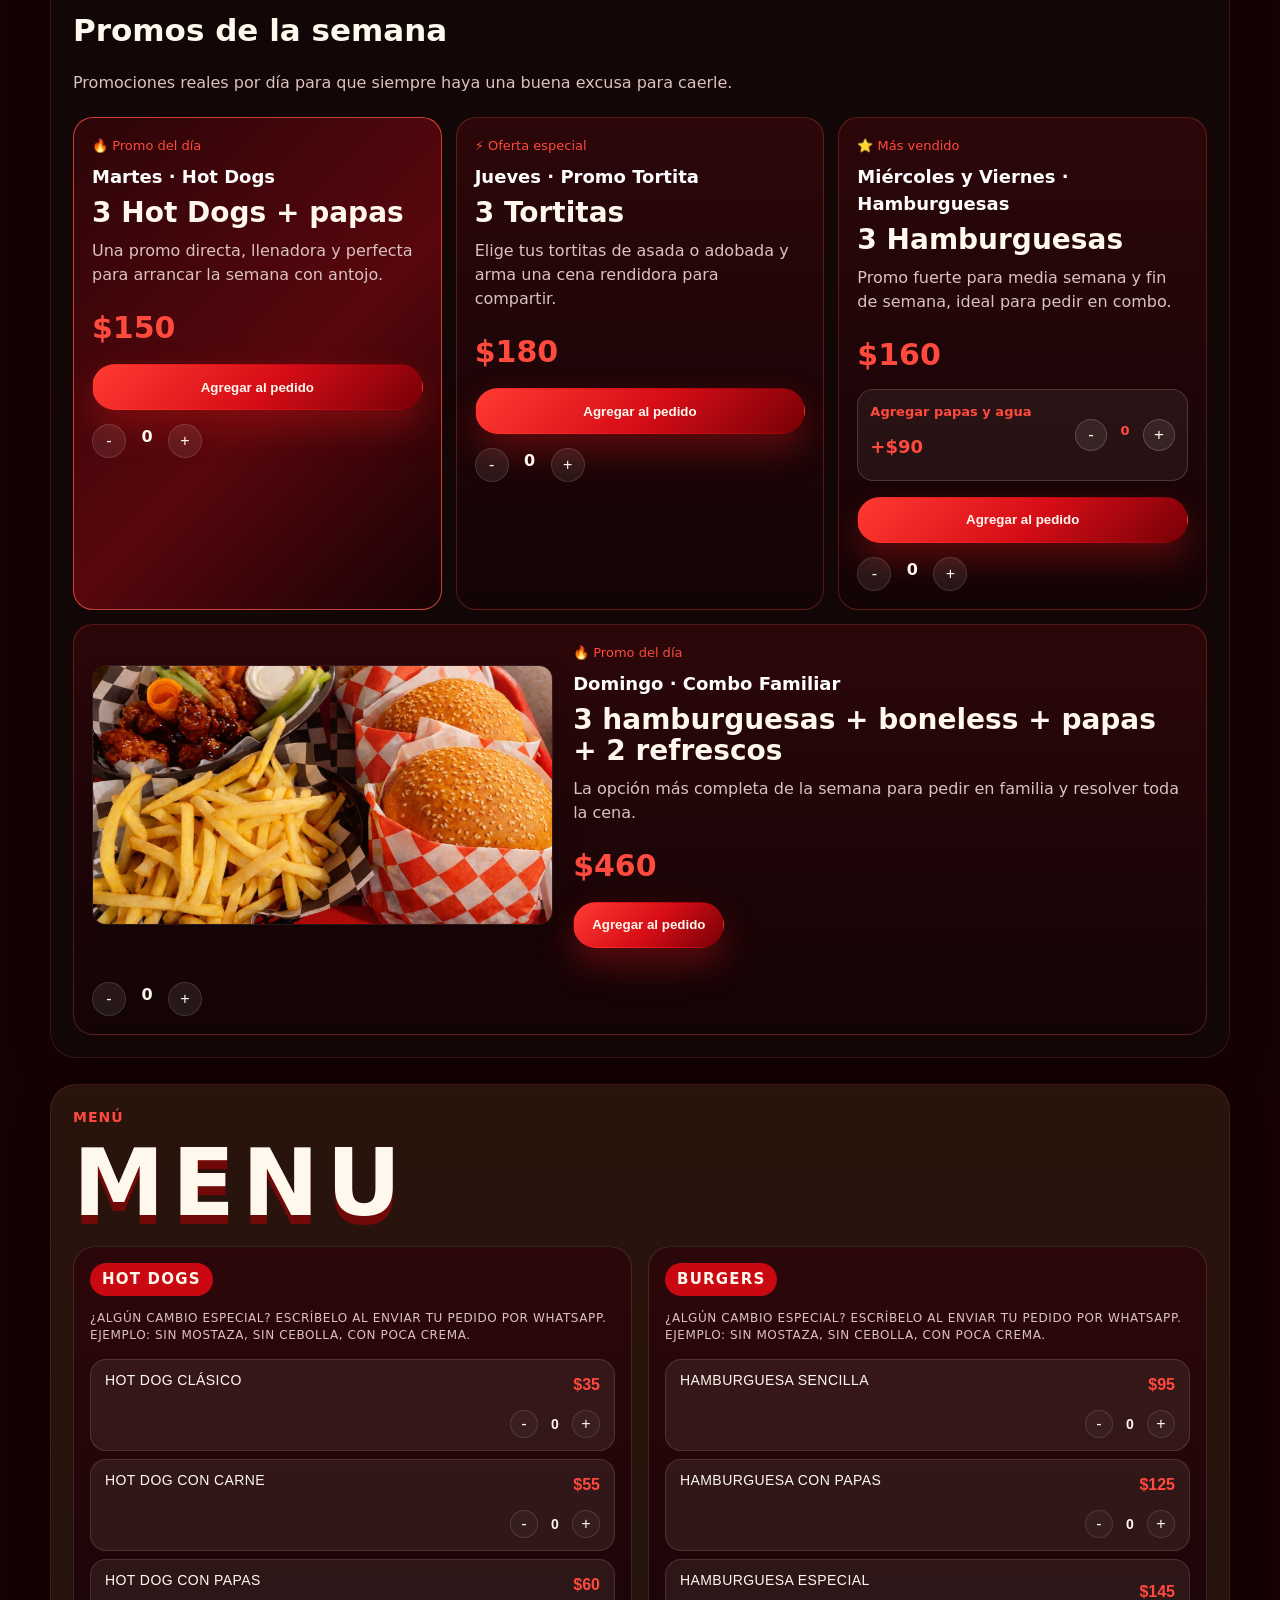
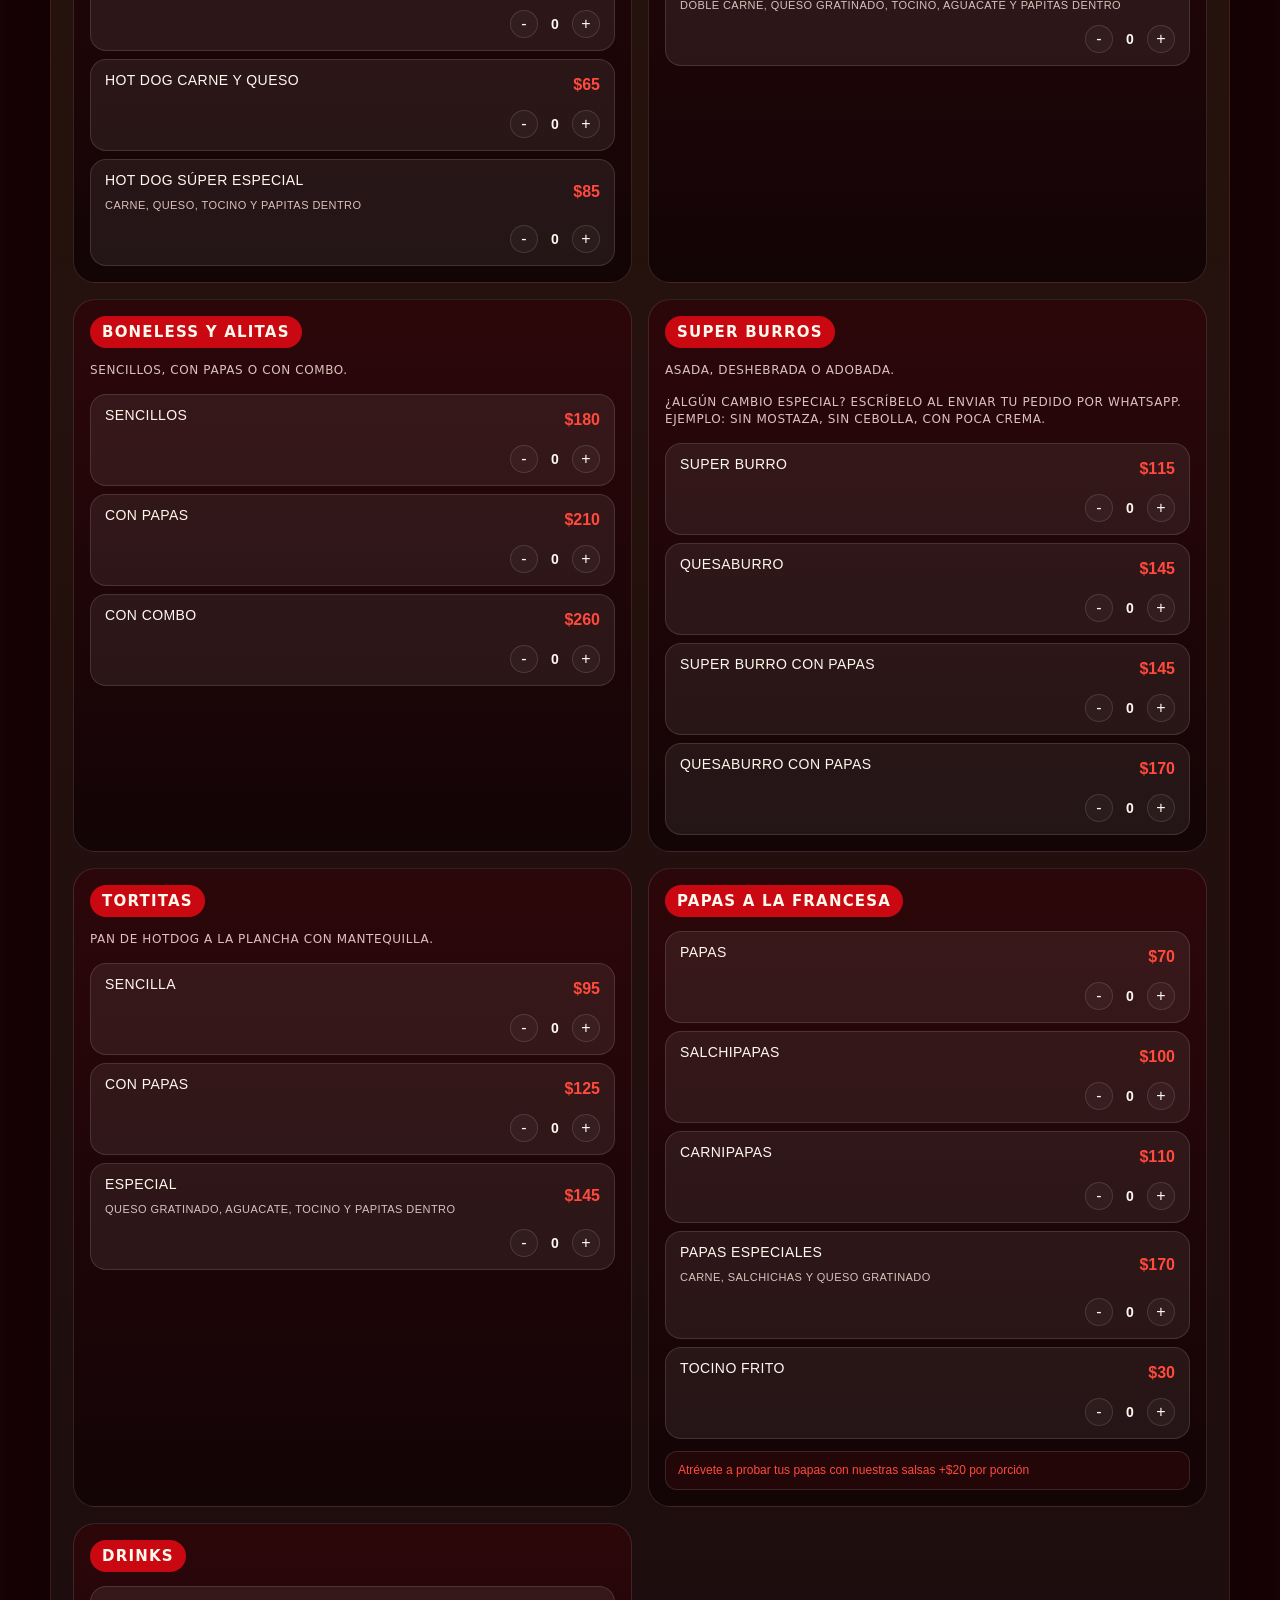
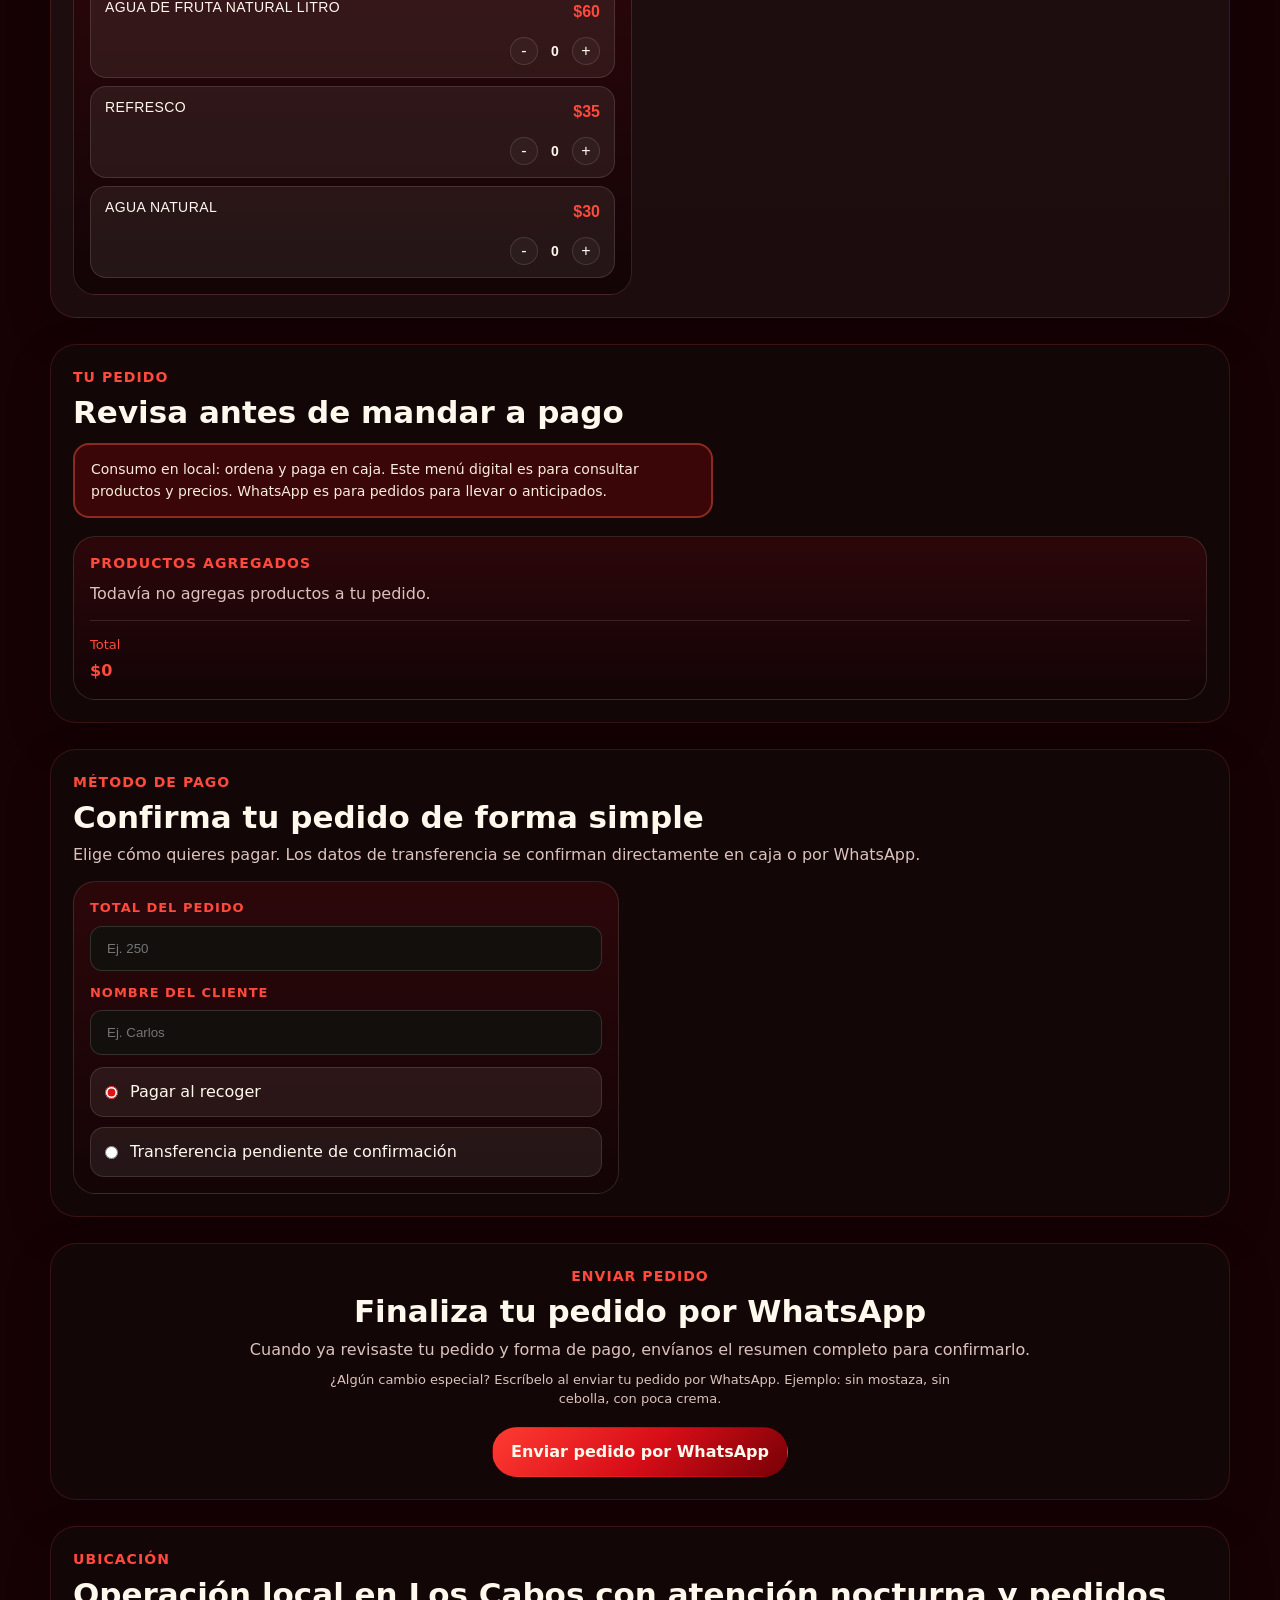
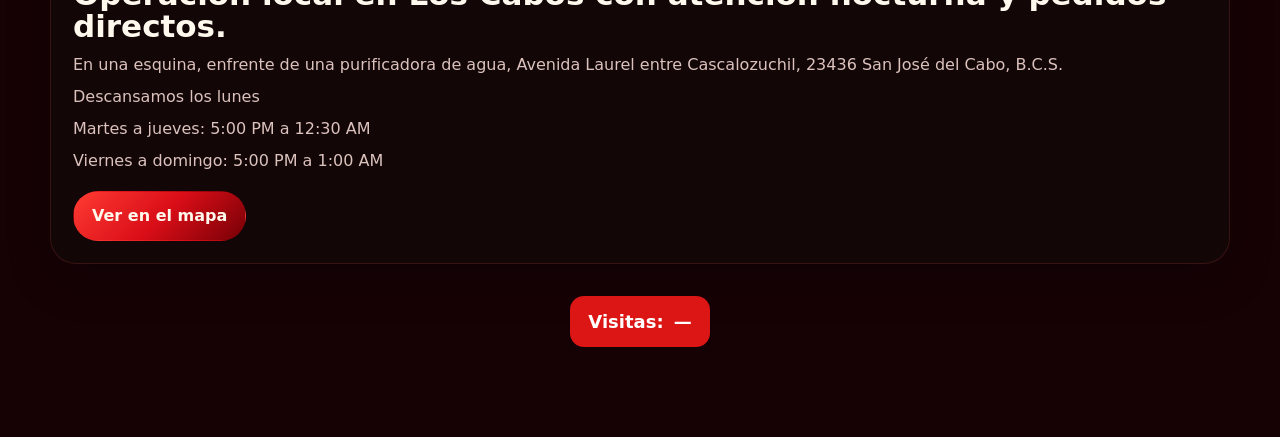
==== commit c3d0fd1a: "fix: restore Karlitos production home" ====
--- a/index.html
+++ b/index.html
@@ -4,18 +4,68 @@
   <meta charset="UTF-8" />
   <meta name="viewport" content="width=device-width, initial-scale=1.0" />
   <title>Karlitos Hot Dogs</title>
-  <link rel="stylesheet" href="./styles.css" />
+  <meta name="description" content="Menú digital oficial de Karlitos Hot Dogs en San José del Cabo: hot dogs, hamburguesas, boneless, alitas, súper burros, tortitas, promociones y pedidos por WhatsApp." />
+  <meta name="robots" content="index, follow" />
+  <link rel="canonical" href="https://karlitoshotdogs.com/" />
+  <meta property="og:type" content="restaurant" />
+  <meta property="og:locale" content="es_MX" />
+  <meta property="og:site_name" content="Karlitos Hot Dogs" />
+  <meta property="og:title" content="Karlitos Hot Dogs | Menú digital oficial" />
+  <meta property="og:description" content="Hot dogs, hamburguesas, boneless, alitas, súper burros, tortitas y promociones en San José del Cabo. Consulta precios y arma tu pedido por WhatsApp." />
+  <meta property="og:url" content="https://karlitoshotdogs.com/" />
+  <meta property="og:image" content="https://karlitoshotdogs.com/img/combo-familiar.jpg" />
+  <meta name="twitter:card" content="summary_large_image" />
+  <meta name="theme-color" content="#b70610" />
+  <link rel="stylesheet" href="./styles.css?v=20260425-pedido-clean" />
+  <script type="application/ld+json">
+    {
+      "@context": "https://schema.org",
+      "@type": "FastFoodRestaurant",
+      "name": "Karlitos Hot Dogs",
+      "url": "https://karlitoshotdogs.com/",
+      "image": "https://karlitoshotdogs.com/img/combo-familiar.jpg",
+      "description": "Menú digital oficial de Karlitos Hot Dogs en San José del Cabo con hot dogs, hamburguesas, boneless, alitas, súper burros, tortitas y promociones.",
+      "servesCuisine": ["Hot dogs", "Hamburguesas", "Boneless", "Alitas", "Súper burros", "Tortitas"],
+      "priceRange": "$",
+      "telephone": "+526242112620",
+      "address": {
+        "@type": "PostalAddress",
+        "streetAddress": "Avenida Laurel entre Cascalozuchil",
+        "addressLocality": "San José del Cabo",
+        "addressRegion": "B.C.S.",
+        "postalCode": "23436",
+        "addressCountry": "MX"
+      },
+      "openingHoursSpecification": [
+        {
+          "@type": "OpeningHoursSpecification",
+          "dayOfWeek": ["Tuesday", "Wednesday", "Thursday"],
+          "opens": "17:00",
+          "closes": "00:30"
+        },
+        {
+          "@type": "OpeningHoursSpecification",
+          "dayOfWeek": ["Friday", "Saturday", "Sunday"],
+          "opens": "17:00",
+          "closes": "01:00"
+        }
+      ],
+      "hasMenu": "https://karlitoshotdogs.com/#menu"
+    }
+  </script>
 </head>
 <body>
   <header>
-    <p>Ordena fácil por WhatsApp 🔥</p>
-    <h1>Karlitos Hot Dogs</h1>
-    <div id="visitCounterDebug" class="visit-counter-debug">
-      <span>Visitas:</span>
-      <strong id="visitCounter">Cargando...</strong>
-    </div>
+    <p>Ordena fácil por WhatsApp</p>
+    <h1>
+      <span class="brand-logo" aria-hidden="true">
+        <img src="./img/logo-karlitos-circular.png" alt="" />
+      </span>
+      Karlitos Hot Dogs
+    </h1>
     <nav>
       <a href="#menu">Menú</a>
+      <a href="./menu-digital.html">Menú completo</a>
       <a href="#promociones">Promociones</a>
       <a href="#ubicacion">Ubicación</a>
       <a href="#whatsapp">Pedidos por WhatsApp</a>
@@ -23,29 +73,46 @@
   </header>
 
   <main>
-    <section>
-      <p>Street food</p>
-      <h2 class="hero-brand"><span>Karlitos Hot Dogs</span><img src="./img/logo-hero-karlitos.png" alt="Logo de Karlitos Hot Dogs" /></h2>
-      <p>
-        Sabor callejero bien hecho en Los Cabos: hot dogs, hamburguesas,
-        boneless, burros y antojos servidos al momento con ese toque
-        rendidor que hace volver.
-      </p>
-      <p class="operation-note">
-        Consumo en local: ordena y paga en caja. Este menú digital es para consultar productos y precios.
-        WhatsApp es para pedidos para llevar o anticipados. Si ya estás en el local y quieres algo extra, pídelo en caja.
-      </p>
-      <p>Preparado al momento</p>
-      <p>Pedidos directos</p>
-      <p>Martes a domingo</p>
-      <a href="#menu">Menú digital</a>
-    </section>
-
-    <section>
-      <p>Más pedido</p>
-      <h2>Hot Dog súper especial</h2>
-      <p>Carne, queso, tocino y papitas dentro en un solo antojo.</p>
-      <strong>$85</strong>
+    <section class="hero-section">
+      <div class="hero-copy">
+        <p>Nuevo menú digital</p>
+        <h2 class="hero-brand">
+          <span>Karlitos</span>
+          <span>Hot Dogs</span>
+          <span class="hero-brand-badges" aria-label="Redes sociales">
+            <a
+              class="hero-social-link"
+              href="https://www.facebook.com/search/top?q=Karlitos%20Hot%20Dogs%20San%20Jos%C3%A9%20del%20Cabo"
+              target="_blank"
+              rel="noreferrer"
+              aria-label="Abrir Karlitos Hot Dogs en Facebook"
+              title="Facebook"
+            >f</a>
+          </span>
+        </h2>
+        <div class="hero-facts" aria-label="Datos rápidos">
+          <span>Horario: martes a domingo desde 5:00 PM. Descansamos los lunes.</span>
+        </div>
+        <div class="hero-actions">
+          <a href="./menu-digital.html">Menú completo</a>
+        </div>
+      </div>
+      <figure class="hero-visual">
+        <img src="./img/combo-familiar.jpg" alt="Combo familiar de Karlitos Hot Dogs" />
+        <figcaption>Combo familiar · Domingo</figcaption>
+      </figure>
+    </section>
+
+    <section class="featured-special" data-product-name="Hot Dog súper especial" data-product-price="85">
+      <figure class="featured-special__image">
+        <img src="./img/hot-dog-super-especial.png" alt="Hot Dog súper especial de Karlitos" />
+      </figure>
+      <div>
+        <p>Más pedido</p>
+        <h2>Hot Dog súper especial</h2>
+        <p>Carne, queso, tocino y papitas dentro en un solo antojo.</p>
+      </div>
+      <strong><span>$85</span></strong>
     </section>
 
     <section id="promociones">
@@ -77,18 +144,35 @@
         <h3>3 Hamburguesas</h3>
         <p>Promo fuerte para media semana y fin de semana, ideal para pedir en combo.</p>
         <b>$160</b>
-        <p>+ papas y agua — $90</p>
+        <div
+          class="promo-addon"
+          data-addon-name="Extra papas y agua para promo hamburguesas"
+          data-addon-price="90"
+          aria-label="Agregar papas y agua por 90 pesos"
+        >
+          <div>
+            <span>Agregar papas y agua</span>
+            <strong>+$90</strong>
+          </div>
+          <div class="promo-addon__quantity">
+            <button type="button" data-addon-action="decrease" aria-label="Quitar papas y agua">-</button>
+            <span>0</span>
+            <button type="button" data-addon-action="increase" aria-label="Agregar papas y agua">+</button>
+          </div>
+        </div>
         <button class="add-to-cart" type="button">Agregar al pedido</button>
       </article>
 
       <article class="promo-item" data-product-name="Domingo · Combo Familiar" data-product-price="460">
         <img src="./img/combo-familiar.jpg" alt="Combo Familiar Karlitos" />
-        <span>🔥 Promo del día</span>
-        <strong>Domingo · Combo Familiar</strong>
-        <h3>3 hamburguesas + boneless + papas + 2 refrescos</h3>
-        <p>La opción más completa de la semana para pedir en familia y resolver toda la cena.</p>
-        <b>$460</b>
-        <button class="add-to-cart" type="button">Agregar al pedido</button>
+        <div class="promo-content">
+          <span>🔥 Promo del día</span>
+          <strong>Domingo · Combo Familiar</strong>
+          <h3>3 hamburguesas + boneless + papas + 2 refrescos</h3>
+          <p>La opción más completa de la semana para pedir en familia y resolver toda la cena.</p>
+          <b>$460</b>
+          <button class="add-to-cart" type="button">Agregar al pedido</button>
+        </div>
       </article>
     </section>
 
@@ -189,7 +273,9 @@
     <section id="whatsapp">
       <p>Tu pedido</p>
       <h2>Revisa antes de mandar a pago</h2>
-      <p>Agrega productos, ajusta cantidades y revisa el total antes de elegir cómo vas a pagar.</p>
+      <p class="operation-note">
+        Consumo en local: ordena y paga en caja. Este menú digital es para consultar productos y precios. WhatsApp es para pedidos para llevar o anticipados.
+      </p>
 
       <div class="order-summary">
         <p class="summary-helper">Productos agregados</p>
@@ -206,15 +292,11 @@
 
     <section
       id="pago"
-      data-qr-image="./qr-transferencia-web-karlitos.png"
-      data-bank-name="Bancoppel"
-      data-account-holder="ARISVE CAMARILLO GERALDO"
-      data-card-number="4169 1608 8736 0957"
       data-whatsapp-number="526242112620"
     >
       <p>Método de pago</p>
       <h2>Confirma tu pedido de forma simple</h2>
-      <p>Elige cómo quieres pagar. Si prefieres transferencia o QR, aquí mismo puedes ver el total y mandar tu comprobante.</p>
+      <p>Elige cómo quieres pagar. Los datos de transferencia se confirman directamente en caja o por WhatsApp.</p>
 
       <div class="payment-layout">
         <div class="payment-form">
@@ -236,19 +318,14 @@
 
             <label class="payment-option">
               <input type="radio" name="payment-method" value="transfer" />
-              <span>Transferencia / QR</span>
+              <span>Transferencia pendiente de confirmación</span>
             </label>
-
-            <label class="payment-option">
-              <input type="radio" name="payment-method" value="cash" />
-              <span>Efectivo al recoger</span>
-            </label>
           </div>
         </div>
 
         <div id="payment-qr-panel" class="payment-qr-panel" hidden>
-          <p class="payment-panel-title">Transferencia / QR</p>
-          <p class="payment-panel-copy">Puedes pagar escaneando el QR o copiando los datos bancarios manualmente.</p>
+          <p class="payment-panel-title">Transferencia pendiente de confirmación</p>
+          <p class="payment-panel-copy">Pago por transferencia pendiente de aprobación humana. Solicita los datos actualizados directamente en caja o por WhatsApp.</p>
 
           <div class="payment-summary payment-summary--extended">
             <div>
@@ -256,29 +333,19 @@
               <strong id="payment-total-display">$0</strong>
             </div>
             <div>
-              <span>Beneficiario</span>
-              <strong id="account-holder-display">ARISVE CAMARILLO GERALDO</strong>
+              <span>Estado</span>
+              <strong>Datos de transferencia no publicados</strong>
             </div>
-            <div>
-              <span>Banco</span>
-              <strong id="bank-name-display">Bancoppel</strong>
-            </div>
-            <div id="payment-card-block">
-              <span>Tarjeta</span>
-              <strong id="card-number-display">4169 1608 8736 0957</strong>
-            </div>
           </div>
 
           <div class="payment-qr-box">
-            <img id="payment-qr-image" src="./qr-transferencia-web-karlitos.png" alt="QR de pago por transferencia" />
-            <p id="payment-qr-fallback" class="payment-qr-fallback" hidden>No se pudo cargar el QR de pago. Escríbenos por WhatsApp para enviártelo directo.</p>
-            <p class="payment-qr-tip">(Mantén presionado el QR para abrirlo)</p>
-          </div>
-
-          <div class="payment-copy-actions">
-            <button id="copy-card-button" type="button">Copiar tarjeta</button>
-          </div>
-          <p id="payment-copy-feedback" class="payment-copy-feedback" aria-live="polite"></p>
+            <p id="payment-qr-fallback" class="payment-qr-fallback">Datos de transferencia no publicados en esta versión. Confírmalos directamente con Karlitos Hot Dogs.</p>
+            <p class="payment-qr-tip">No se incluye QR de pago en esta versión sanitizada.</p>
+          </div>
+
+          <div class="payment-safe-actions">
+            <a href="https://wa.me/526242112620?text=Hola%2C%20quiero%20confirmar%20los%20datos%20actualizados%20de%20pago%20para%20mi%20pedido." target="_blank" rel="noreferrer">Solicitar datos de pago por WhatsApp</a>
+          </div>
 
           <p class="payment-confirmation-note">Tu pedido se confirma en cuanto verifiquemos el pago.</p>
 
@@ -300,14 +367,19 @@
       <h2>Operación local en Los Cabos con atención nocturna y pedidos directos.</h2>
       <p>En una esquina, enfrente de una purificadora de agua, Avenida Laurel entre Cascalozuchil, 23436 San José del Cabo, B.C.S.</p>
       <p>Descansamos los lunes</p>
-      <p>Martes a jueves: 5:30 PM a 12:30 AM</p>
-      <p>Viernes a domingo: 5:30 PM a 1:00 AM</p>
+      <p>Martes a jueves: 5:00 PM a 12:30 AM</p>
+      <p>Viernes a domingo: 5:00 PM a 1:00 AM</p>
       <a
         href="https://www.google.com/maps/search/?api=1&query=Karlitos+Hotdogs%2C+Avenida+Laurel+entre+Cascalozuchil%2C+23436+San+Jos%C3%A9+del+Cabo%2C+B.C.S."
         target="_blank"
         rel="noreferrer"
       >Ver en el mapa</a>
     </section>
+
+    <div class="visit-counter">
+      <span>Visitas:</span>
+      <strong id="visitCounter">Cargando...</strong>
+    </div>
 
     <div id="boneless-modal" class="selection-modal" hidden>
       <div class="selection-modal__backdrop" data-close-boneless-modal></div>
@@ -317,45 +389,71 @@
         <h3 id="boneless-modal-title">Elige si lo quieres en boneless o alitas</h3>
         <p class="selection-modal__copy" id="boneless-modal-copy">Selecciona el tipo y tus salsas para agregarlo al pedido.</p>
 
-        <div class="selection-modal__choices">
-          <button type="button" class="selection-choice" data-protein-choice="Boneless">Boneless</button>
-          <button type="button" class="selection-choice" data-protein-choice="Alitas">Alitas</button>
+        <div class="selection-modal__section">
+          <div class="selection-modal__section-head">
+            <span>1</span>
+            <p>Tipo</p>
+          </div>
+          <div class="selection-modal__choices" role="group" aria-label="Tipo de producto">
+            <button type="button" class="selection-choice" data-protein-choice="Boneless" aria-pressed="false">Boneless</button>
+            <button type="button" class="selection-choice" data-protein-choice="Alitas" aria-pressed="false">Alitas</button>
+          </div>
         </div>
 
         <div class="selection-modal__step" data-boneless-sauce-step hidden>
-        <div class="option-box option-box--compact sauce-selector" data-sauce-target="boneless-modal">
-          <p class="option-box__title">Elige 1 o hasta 2 salsas incluidas</p>
-          <div class="sauce-options">
-            <label><input type="checkbox" value="Tamarindo" /> <span>Tamarindo</span></label>
-            <label><input type="checkbox" value="Buffalo" /> <span>Buffalo</span></label>
-            <label><input type="checkbox" value="BBQ" /> <span>BBQ</span></label>
-            <label><input type="checkbox" value="BBQ picante" /> <span>BBQ picante</span></label>
-            <label><input type="checkbox" value="Mango habanero" /> <span>Mango habanero</span></label>
-            <label><input type="checkbox" value="Piña Hot" /> <span>Piña Hot</span></label>
-          </div>
-          <p class="option-box__hint sauce-selector__hint">Puedes elegir hasta 2 salsas sin costo extra.</p>
-        </div>
-
-        <div class="option-box option-box--compact sauce-extra">
-          <label class="sauce-extra__toggle">
-            <input type="checkbox" id="modal-extra-sauce-toggle" />
-            <span>Agregar salsa extra +$20 por porción</span>
-          </label>
-          <div class="sauce-extra__controls" data-extra-sauce-controls-modal hidden>
-            <select id="modal-extra-sauce-select" aria-label="Salsa extra">
-              <option value="">Elige salsa extra</option>
-              <option value="Tamarindo">Tamarindo</option>
-              <option value="Buffalo">Buffalo</option>
-              <option value="BBQ">BBQ</option>
-              <option value="BBQ picante">BBQ picante</option>
-              <option value="Mango habanero">Mango habanero</option>
-              <option value="Piña Hot">Piña Hot</option>
-            </select>
-          </div>
-        </div>
-        </div>
-
-        <button id="confirm-boneless-selection" class="selection-modal__confirm" type="button">Agregar al pedido</button>
+          <div class="selection-modal__section">
+            <div class="selection-modal__section-head selection-modal__section-head--split">
+              <span>2</span>
+              <p>Salsas incluidas</p>
+              <strong class="sauce-selector__counter" data-sauce-counter>Seleccionadas: 0 / 2</strong>
+            </div>
+            <div class="option-box option-box--compact sauce-selector" data-sauce-target="boneless-modal">
+              <div class="sauce-options">
+                <label><input type="checkbox" value="Tamarindo" /> <span>Tamarindo</span></label>
+                <label><input type="checkbox" value="Buffalo" /> <span>Buffalo</span></label>
+                <label><input type="checkbox" value="BBQ" /> <span>BBQ</span></label>
+                <label><input type="checkbox" value="BBQ picante" /> <span>BBQ picante</span></label>
+                <label><input type="checkbox" value="Mango habanero" /> <span>Mango habanero</span></label>
+                <label><input type="checkbox" value="Piña Hot" /> <span>Piña Hot</span></label>
+              </div>
+              <p class="option-box__hint sauce-selector__hint">Puedes elegir hasta 2 salsas sin costo extra.</p>
+            </div>
+          </div>
+
+          <div class="selection-modal__section">
+            <div class="selection-modal__section-head">
+              <span>3</span>
+              <p>Extra</p>
+            </div>
+            <div class="option-box option-box--compact sauce-extra">
+              <label class="sauce-extra__toggle">
+                <input type="checkbox" id="modal-extra-sauce-toggle" />
+                <span>+ Agregar salsa extra +$20</span>
+              </label>
+              <div class="sauce-extra__controls" data-extra-sauce-controls-modal hidden>
+                <select id="modal-extra-sauce-select" class="sauce-extra__select-native" aria-label="Salsa extra" tabindex="-1">
+                  <option value="">Elige salsa extra</option>
+                  <option value="Tamarindo">Tamarindo</option>
+                  <option value="Buffalo">Buffalo</option>
+                  <option value="BBQ">BBQ</option>
+                  <option value="BBQ picante">BBQ picante</option>
+                  <option value="Mango habanero">Mango habanero</option>
+                  <option value="Piña Hot">Piña Hot</option>
+                </select>
+                <div class="sauce-extra__chips" data-extra-sauce-options-modal aria-label="Elige salsa extra">
+                  <button type="button" data-extra-sauce-choice="Tamarindo" aria-pressed="false">Tamarindo</button>
+                  <button type="button" data-extra-sauce-choice="Buffalo" aria-pressed="false">Buffalo</button>
+                  <button type="button" data-extra-sauce-choice="BBQ" aria-pressed="false">BBQ</button>
+                  <button type="button" data-extra-sauce-choice="BBQ picante" aria-pressed="false">BBQ picante</button>
+                  <button type="button" data-extra-sauce-choice="Mango habanero" aria-pressed="false">Mango habanero</button>
+                  <button type="button" data-extra-sauce-choice="Piña Hot" aria-pressed="false">Piña Hot</button>
+                </div>
+              </div>
+            </div>
+          </div>
+        </div>
+
+        <button id="confirm-boneless-selection" class="selection-modal__confirm" type="button" disabled>Agregar al pedido</button>
       </div>
     </div>
 
@@ -395,25 +493,35 @@
     </div>
   </main>
 
-  <a
-    href="https://www.google.com/maps/search/?api=1&query=Karlitos+Hotdogs%2C+Avenida+Laurel+entre+Cascalozuchil%2C+23436+San+Jos%C3%A9+del+Cabo%2C+B.C.S."
-    aria-label="Ubicación"
-    title="Cómo llegar"
-    target="_blank"
-    rel="noreferrer"
-  >
-    <svg
-      xmlns="http://www.w3.org/2000/svg"
-      viewBox="0 0 24 24"
-      aria-hidden="true"
+  <div class="floating-actions" aria-label="Acciones rápidas">
+    <a class="floating-action floating-action--pay" href="#pago" aria-label="Ir a pagar">
+      <svg xmlns="http://www.w3.org/2000/svg" viewBox="0 0 24 24" aria-hidden="true">
+        <path fill="#fff" d="M4 5h16a2 2 0 0 1 2 2v10a2 2 0 0 1-2 2H4a2 2 0 0 1-2-2V7a2 2 0 0 1 2-2Zm0 4h16V7H4v2Zm3 5a1 1 0 1 0 0-2 1 1 0 0 0 0 2Zm3 0h5a1 1 0 1 0 0-2h-5a1 1 0 1 0 0 2Z" />
+      </svg>
+      <span>Pagar</span>
+    </a>
+
+    <a
+      class="floating-action floating-action--map"
+      href="https://www.google.com/maps/search/?api=1&query=Karlitos+Hotdogs%2C+Avenida+Laurel+entre+Cascalozuchil%2C+23436+San+Jos%C3%A9+del+Cabo%2C+B.C.S."
+      aria-label="Ubicación"
+      title="Cómo llegar"
+      target="_blank"
+      rel="noreferrer"
     >
-      <path
-        fill="#fff"
-        d="M12 22s7-5.77 7-12a7 7 0 1 0-14 0c0 6.23 7 12 7 12Zm0-9.5A2.5 2.5 0 1 0 12 7a2.5 2.5 0 0 0 0 5.5Z"
-      />
-    </svg>
-    <span>Llegar</span>
-  </a>
+      <svg
+        xmlns="http://www.w3.org/2000/svg"
+        viewBox="0 0 24 24"
+        aria-hidden="true"
+      >
+        <path
+          fill="#fff"
+          d="M12 22s7-5.77 7-12a7 7 0 1 0-14 0c0 6.23 7 12 7 12Zm0-9.5A2.5 2.5 0 1 0 12 7a2.5 2.5 0 0 0 0 5.5Z"
+        />
+      </svg>
+      <span>Llegar</span>
+    </a>
+  </div>
 
   <script src="./script.js"></script>
 </body>
--- a/styles.css
+++ b/styles.css
@@ -11,7 +11,8 @@
   --text: #f5f5f5;
   --muted: #b9bcc6;
   --line: rgba(255, 255, 255, 0.08);
-  --accent: #ff4d2d;
+  --accent: #d62828;
+  --accent-soft: #ff6b6b;
   --accent-2: #25D366;
 }
 
@@ -43,7 +44,7 @@
 
 header > p {
   font-size: 13px;
-  color: #ffd166;
+  color: var(--accent-soft);
   margin-bottom: 8px;
 }
 
@@ -52,21 +53,21 @@
   margin-bottom: 10px;
 }
 
-.visit-counter-debug {
-  display: flex !important;
-  align-items: center !important;
-  justify-content: center !important;
-  gap: 10px !important;
-  width: fit-content !important;
-  margin: 18px auto 22px auto !important;
-  padding: 12px 18px !important;
-  border-radius: 14px !important;
-  background: #ff5a36 !important;
-  color: #ffffff !important;
-  font-size: 18px !important;
-  font-weight: 700 !important;
-  position: relative !important;
-  z-index: 9999 !important;
+.visit-counter {
+  display: flex;
+  align-items: center;
+  justify-content: center;
+  gap: 10px;
+  width: fit-content;
+  margin: 6px auto 10px;
+  padding: 12px 18px;
+  border-radius: 14px;
+  background: var(--accent);
+  color: #ffffff;
+  font-size: 18px;
+  font-weight: 700;
+  position: relative;
+  z-index: 2;
 }
 
 nav {
@@ -94,8 +95,12 @@
   padding: 22px;
 }
 
+section[id] {
+  scroll-margin-top: 108px;
+}
+
 section p:first-child {
-  color: #ffd166;
+  color: var(--accent-soft);
   font-size: 14px;
   margin-bottom: 8px;
 }
@@ -141,19 +146,44 @@
 .hero-brand {
   display: inline-flex;
   align-items: center;
-  gap: 0.01em;
+  gap: 0;
 }
 
 .hero-brand > span {
   display: block;
 }
 
-.hero-brand img {
-  width: 1.6em;
-  height: 1.6em;
+.hero-brand-badges {
+  display: inline-flex;
+  align-items: center;
+  gap: 0.1em;
+  margin-left: 0.04em;
+  transform: translateY(0.24em);
+  flex: 0 0 auto;
+}
+
+.hero-brand-badges img,
+.hero-social-link {
+  width: 0.78em;
+  height: 0.78em;
+  flex: 0 0 auto;
+}
+
+.hero-brand-badges img {
   object-fit: contain;
-  transform: translateY(0.08em);
-  flex: 0 0 auto;
+}
+
+.hero-social-link {
+  display: inline-flex;
+  align-items: center;
+  justify-content: center;
+  border-radius: 999px;
+  background: #1877f2;
+  color: #fff;
+  font-size: 0.5em;
+  font-weight: 700;
+  line-height: 1;
+  text-transform: lowercase;
 }
 
 main > section:first-child > a {
@@ -193,14 +223,14 @@
 #promociones > a:hover,
 #promociones > article:hover {
   transform: translateY(-3px);
-  border-color: rgba(255, 77, 45, 0.45);
+  border-color: rgba(214, 40, 40, 0.45);
   box-shadow: 0 12px 30px rgba(0, 0, 0, 0.22);
 }
 
 #promociones span {
   display: inline-block;
   font-size: 13px;
-  color: #ffd166;
+  color: var(--accent-soft);
   margin-bottom: 8px;
 }
 
@@ -267,19 +297,19 @@
 }
 
 #menu .menu-category--red h3 {
-  color: #ff4d2d;
+  color: var(--accent);
 }
 
 #menu .menu-category--yellow h3 {
-  color: #ffd166;
+  color: var(--accent-soft);
 }
 
 #menu .menu-category--accent {
-  background: linear-gradient(180deg, rgba(255, 77, 45, 0.18), rgba(255, 77, 45, 0.08)), var(--card-2);
+  background: linear-gradient(180deg, rgba(214, 40, 40, 0.18), rgba(214, 40, 40, 0.08)), var(--card-2);
 }
 
 #menu .menu-category--accent h3 {
-  color: #ffd166;
+  color: var(--accent-soft);
 }
 
 #menu .menu-note-text {
@@ -294,16 +324,16 @@
 .operation-note {
   margin: 14px 0 18px;
   padding: 14px 16px;
-  border: 1px solid rgba(255, 209, 102, 0.18);
+  border: 1px solid rgba(214, 40, 40, 0.3);
   border-radius: 16px;
-  background: rgba(255, 209, 102, 0.08);
+  background: rgba(214, 40, 40, 0.16);
   color: var(--text);
   font-size: 14px;
   line-height: 1.55;
 }
 
 .operation-note strong {
-  color: #ffd166;
+  color: var(--accent-soft);
 }
 
 #menu .product-list {
@@ -366,7 +396,7 @@
 }
 
 .sauce-selector__hint.is-error {
-  color: #ffd166;
+  color: var(--accent-soft);
 }
 
 .sauce-extra__toggle input {
@@ -414,7 +444,7 @@
 
 #menu .product-card:hover {
   transform: translateY(-2px);
-  border-color: rgba(255, 77, 45, 0.4);
+  border-color: rgba(214, 40, 40, 0.4);
   background: rgba(255, 255, 255, 0.04);
 }
 
@@ -469,14 +499,101 @@
   text-align: center;
   font-size: 13px;
   font-weight: 700;
-  color: #ffd166;
+  color: var(--accent-soft);
+}
+
+#promociones .product-quantity {
+  justify-content: flex-start;
+  margin-top: 14px;
+}
+
+#promociones .product-quantity button {
+  width: 34px;
+  height: 34px;
+  background: rgba(255, 248, 237, 0.08);
+}
+
+#promociones .product-quantity span {
+  min-width: 26px;
+  color: #fff8ed;
+  font-size: 16px;
+}
+
+.promo-addon {
+  display: grid;
+  grid-template-columns: 1fr auto;
+  align-items: center;
+  gap: 12px;
+  margin: 12px 0 2px;
+  padding: 12px;
+  border: 1px solid rgba(255, 248, 237, 0.16);
+  border-radius: 16px;
+  background: rgba(255, 248, 237, 0.055);
+}
+
+.promo-addon.is-selected {
+  border-color: rgba(255, 74, 61, 0.75);
+  background: rgba(224, 24, 24, 0.2);
+  box-shadow: inset 0 0 0 1px rgba(255, 74, 61, 0.24);
+}
+
+.promo-addon > div:first-child {
+  display: grid;
+  gap: 3px;
+}
+
+.promo-addon > div:first-child span {
+  color: #fff8ed;
+  font-size: 14px;
+  font-weight: 800;
+}
+
+.promo-addon > div:first-child strong {
+  color: #ff4a3d;
+  font-size: 22px;
+}
+
+.promo-addon__quantity {
+  display: inline-flex;
+  align-items: center;
+  gap: 8px;
+}
+
+.promo-addon__quantity button {
+  width: 32px;
+  height: 32px;
+  border-radius: 999px;
+  border: 1px solid rgba(255, 248, 237, 0.18);
+  background: rgba(255, 248, 237, 0.08);
+  color: #fff8ed;
+  cursor: pointer;
+  font-size: 17px;
+  line-height: 1;
+}
+
+.promo-addon__quantity span {
+  min-width: 20px;
+  color: #fff8ed;
+  text-align: center;
+  font-size: 16px;
+  font-weight: 900;
+}
+
+@media (max-width: 520px) {
+  .promo-addon {
+    grid-template-columns: 1fr;
+  }
+
+  .promo-addon__quantity {
+    justify-content: center;
+  }
 }
 
 .menu-recommendation {
   margin-top: 12px;
   font-size: 12px;
   line-height: 1.45;
-  color: #ffd166;
+  color: var(--accent-soft);
 }
 
 .menu-recommendation--action {
@@ -484,7 +601,7 @@
   padding: 10px 12px;
   border-radius: 12px;
   border: 1px solid var(--line);
-  background: rgba(255, 209, 102, 0.06);
+  background: rgba(214, 40, 40, 0.08);
   text-align: left;
   cursor: pointer;
 }
@@ -494,7 +611,7 @@
   padding: 10px 14px;
   border-radius: 12px;
   border: 1px solid var(--line);
-  background: rgba(255, 77, 45, 0.1);
+  background: rgba(214, 40, 40, 0.14);
   color: #fff;
   font-weight: 700;
   cursor: pointer;
@@ -509,7 +626,7 @@
 }
 
 .summary-helper {
-  color: #ffd166;
+  color: var(--accent-soft);
   font-size: 13px;
   text-transform: uppercase;
   letter-spacing: 0.05em;
@@ -582,7 +699,7 @@
 
 .cart-footer span {
   display: block;
-  color: #ffd166;
+  color: var(--accent-soft);
   font-size: 13px;
   margin-bottom: 4px;
 }
@@ -638,7 +755,7 @@
 #pago .field span,
 #pago .payment-summary span,
 #pago .payment-panel-title {
-  color: #ffd166;
+  color: var(--accent-soft);
   font-size: 13px;
 }
 
@@ -664,8 +781,8 @@
 }
 
 #pago .field input:focus {
-  border-color: rgba(255, 77, 45, 0.5);
-  box-shadow: 0 0 0 3px rgba(255, 77, 45, 0.12);
+  border-color: rgba(214, 40, 40, 0.5);
+  box-shadow: 0 0 0 3px rgba(214, 40, 40, 0.12);
 }
 
 #pago .payment-methods {
@@ -720,28 +837,11 @@
   line-height: 1.3;
 }
 
-#pago .payment-copy-actions {
+#pago .payment-safe-actions {
   display: flex;
   flex-wrap: wrap;
   gap: 10px;
   margin: 0 0 12px;
-}
-
-#pago .payment-copy-actions button {
-  padding: 10px 14px;
-  border-radius: 12px;
-  border: 1px solid var(--line);
-  background: rgba(255, 255, 255, 0.03);
-  color: var(--text);
-  cursor: pointer;
-  font-weight: 700;
-}
-
-#pago .payment-copy-feedback {
-  min-height: 18px;
-  color: #ffd166;
-  font-size: 12px;
-  margin-bottom: 4px;
 }
 
 #pago .payment-qr-box {
@@ -820,7 +920,7 @@
 }
 
 .selection-modal__eyebrow {
-  color: #ffd166;
+  color: var(--accent-soft);
   font-size: 13px;
   margin-bottom: 8px;
 }
@@ -852,8 +952,8 @@
 }
 
 .selection-choice.is-active {
-  border-color: rgba(255, 77, 45, 0.5);
-  background: rgba(255, 77, 45, 0.12);
+  border-color: rgba(214, 40, 40, 0.5);
+  background: rgba(214, 40, 40, 0.12);
 }
 
 .selection-modal__confirm {
@@ -964,7 +1064,20 @@
 
 
   nav {
+    flex-wrap: nowrap;
     justify-content: center;
+    overflow-x: auto;
+    -webkit-overflow-scrolling: touch;
+    padding-bottom: 4px;
+    scrollbar-width: none;
+  }
+
+  nav::-webkit-scrollbar {
+    display: none;
+  }
+
+  nav a {
+    white-space: nowrap;
   }
 
   main > section:first-child,
@@ -1005,6 +1118,12 @@
     transform: translateY(0.06em);
   }
 
+  .hero-social-link {
+    width: 1.08em;
+    height: 1.08em;
+    font-size: 0.62em;
+  }
+
   .cart-footer {
     flex-direction: column;
     align-items: stretch;
@@ -1027,3 +1146,1829 @@
     font-size: 15px;
   }
 }
+
+/* Final visual layer applied after the original responsive rules */
+:root {
+  --bg: #090909;
+  --card: #151311;
+  --card-2: #211d19;
+  --text: #fff8ed;
+  --muted: #c8bdb0;
+  --line: rgba(255, 248, 237, 0.12);
+  --accent: #e93623;
+  --accent-soft: #ffb341;
+  --accent-2: #25d366;
+  --ink: #120b08;
+  --radius-lg: 26px;
+  --shadow: 0 24px 70px rgba(0, 0, 0, 0.36);
+}
+
+body {
+  background:
+    radial-gradient(circle at 14% 0%, rgba(233, 54, 35, 0.18), transparent 34rem),
+    radial-gradient(circle at 88% 12%, rgba(255, 179, 65, 0.14), transparent 30rem),
+    linear-gradient(180deg, #090909 0%, #14110e 52%, #090909 100%);
+  font-family: Inter, ui-sans-serif, system-ui, -apple-system, BlinkMacSystemFont, "Segoe UI", Arial, sans-serif;
+}
+
+body::before {
+  content: "";
+  position: fixed;
+  inset: 0;
+  pointer-events: none;
+  background-image:
+    linear-gradient(rgba(255, 255, 255, 0.025) 1px, transparent 1px),
+    linear-gradient(90deg, rgba(255, 255, 255, 0.025) 1px, transparent 1px);
+  background-size: 44px 44px;
+  mask-image: linear-gradient(to bottom, rgba(0, 0, 0, 0.8), transparent 72%);
+}
+
+header {
+  display: grid;
+  grid-template-columns: auto 1fr;
+  align-items: center;
+  gap: 4px 20px;
+  padding: 14px max(18px, calc((100vw - 1100px) / 2));
+  background: rgba(9, 9, 9, 0.82);
+  box-shadow: 0 16px 36px rgba(0, 0, 0, 0.22);
+}
+
+header > p {
+  grid-column: 1 / 2;
+  margin: 0;
+  color: var(--accent-soft);
+  font-weight: 800;
+  letter-spacing: 0.08em;
+  text-transform: uppercase;
+}
+
+header h1 {
+  grid-column: 1 / 2;
+  display: inline-flex;
+  align-items: center;
+  gap: 10px;
+  margin: 0;
+  font-size: 20px;
+  line-height: 1;
+}
+
+header h1 img {
+  width: 44px;
+  height: 44px;
+  border-radius: 50%;
+  object-fit: cover;
+  box-shadow: 0 0 0 2px rgba(255, 179, 65, 0.42);
+}
+
+nav {
+  grid-column: 2 / 3;
+  grid-row: 1 / 3;
+  justify-content: flex-end;
+  align-items: center;
+  gap: 8px;
+}
+
+nav a {
+  padding: 10px 12px;
+  border: 1px solid transparent;
+  border-radius: 999px;
+  color: var(--text);
+  font-size: 13px;
+  font-weight: 700;
+  transition: background 0.18s ease, border-color 0.18s ease, color 0.18s ease;
+}
+
+nav a:hover {
+  border-color: rgba(255, 179, 65, 0.28);
+  background: rgba(255, 255, 255, 0.06);
+  color: var(--accent-soft);
+}
+
+main {
+  width: min(1160px, calc(100% - 32px));
+  gap: 22px;
+}
+
+section {
+  border-radius: var(--radius-lg);
+  background: linear-gradient(180deg, rgba(255, 255, 255, 0.055), rgba(255, 255, 255, 0.022)), var(--card);
+  box-shadow: 0 16px 46px rgba(0, 0, 0, 0.2);
+}
+
+section p:first-child,
+.summary-helper,
+#pago .field span,
+#pago .payment-summary span,
+#pago .payment-panel-title,
+.selection-modal__eyebrow {
+  color: var(--accent-soft);
+  font-weight: 800;
+  letter-spacing: 0.075em;
+  text-transform: uppercase;
+}
+
+section h2 {
+  color: var(--text);
+  letter-spacing: 0;
+}
+
+.hero-section {
+  position: relative;
+  display: grid;
+  grid-template-columns: minmax(0, 1.02fr) minmax(320px, 0.78fr);
+  gap: 28px;
+  min-height: clamp(560px, 76vh, 720px);
+  padding: clamp(28px, 5vw, 54px);
+  overflow: hidden;
+  background:
+    linear-gradient(110deg, rgba(9, 9, 9, 0.96) 0%, rgba(18, 11, 8, 0.88) 48%, rgba(233, 54, 35, 0.18) 100%),
+    var(--card);
+}
+
+.hero-section::before {
+  content: "";
+  position: absolute;
+  inset: auto -12% -38% 30%;
+  height: 62%;
+  background: radial-gradient(ellipse, rgba(255, 179, 65, 0.26), transparent 66%);
+  pointer-events: none;
+}
+
+.hero-copy,
+.hero-visual {
+  position: relative;
+  z-index: 1;
+}
+
+.hero-copy {
+  display: flex;
+  z-index: 80;
+  flex-direction: column;
+  justify-content: center;
+  align-items: flex-start;
+}
+
+main > .hero-section h2.hero-brand {
+  display: flex;
+  align-items: flex-end;
+  flex-wrap: wrap;
+  max-width: 760px;
+  margin-bottom: 16px;
+  font-size: clamp(50px, 8.4vw, 104px);
+  letter-spacing: -0.025em;
+}
+
+.hero-brand-badges {
+  transform: translateY(0.14em);
+}
+
+.hero-lede {
+  max-width: 620px;
+  color: #f3e6d4;
+  font-size: clamp(18px, 2.3vw, 24px);
+  line-height: 1.35;
+}
+
+.hero-actions {
+  position: relative;
+  z-index: 80;
+  display: flex;
+  flex-wrap: wrap;
+  gap: 12px;
+  margin-top: 18px;
+}
+
+.hero-actions a,
+#whatsapp a,
+#ubicacion a,
+#pago a,
+#pedido-final a,
+.add-to-cart,
+.selection-modal__confirm {
+  min-height: 46px;
+  display: inline-flex;
+  align-items: center;
+  justify-content: center;
+  border-radius: 999px;
+  border: 1px solid transparent;
+  padding: 12px 18px;
+  font-weight: 900;
+  transition: transform 0.18s ease, box-shadow 0.18s ease, filter 0.18s ease;
+}
+
+.hero-actions a:first-child,
+.add-to-cart,
+.selection-modal__confirm {
+  background: linear-gradient(135deg, #ffb341, #e93623);
+  color: var(--ink);
+  box-shadow: 0 16px 30px rgba(233, 54, 35, 0.24);
+}
+
+.hero-actions a:last-child {
+  border-color: rgba(255, 248, 237, 0.18);
+  background: rgba(255, 255, 255, 0.06);
+  color: var(--text);
+}
+
+.hero-actions a:hover,
+#whatsapp a:hover,
+#ubicacion a:hover,
+#pago a:hover,
+#pedido-final a:hover,
+.add-to-cart:hover,
+.selection-modal__confirm:hover:not(:disabled) {
+  transform: translateY(-2px);
+  filter: brightness(1.04);
+}
+
+.hero-facts {
+  display: flex;
+  flex-wrap: wrap;
+  gap: 10px;
+  margin-top: 22px;
+}
+
+.hero-facts span {
+  padding: 9px 12px;
+  border: 1px solid rgba(255, 248, 237, 0.14);
+  border-radius: 999px;
+  background: rgba(255, 255, 255, 0.055);
+  color: #f5eadb;
+  font-size: 13px;
+  font-weight: 800;
+}
+
+.hero-visual {
+  align-self: stretch;
+  min-height: 380px;
+  border-radius: 24px;
+  overflow: hidden;
+  border: 1px solid rgba(255, 248, 237, 0.16);
+  box-shadow: var(--shadow);
+  background: #1b1410;
+}
+
+.hero-visual img {
+  width: 100%;
+  height: 100%;
+  object-fit: cover;
+  display: block;
+}
+
+.hero-visual figcaption {
+  position: absolute;
+  left: 16px;
+  right: 16px;
+  bottom: 16px;
+  padding: 12px 14px;
+  border: 1px solid rgba(255, 248, 237, 0.16);
+  border-radius: 16px;
+  background: rgba(9, 9, 9, 0.72);
+  color: var(--text);
+  font-weight: 900;
+  backdrop-filter: blur(10px);
+}
+
+.operation-note {
+  max-width: 640px;
+  border-color: rgba(255, 179, 65, 0.24);
+  background: rgba(255, 179, 65, 0.105);
+  color: #f8eddc;
+}
+
+.featured-special {
+  display: flex;
+  align-items: center;
+  justify-content: space-between;
+  gap: 20px;
+  background: linear-gradient(135deg, rgba(233, 54, 35, 0.23), rgba(255, 179, 65, 0.13)), var(--card);
+}
+
+.featured-special h2 {
+  margin-bottom: 8px;
+}
+
+.featured-special strong {
+  display: grid;
+  place-items: center;
+  min-width: 118px;
+  min-height: 118px;
+  border-radius: 50%;
+  background: #ffb341;
+  color: var(--ink);
+  font-size: 34px;
+  box-shadow: 0 18px 36px rgba(255, 179, 65, 0.18);
+}
+
+#promociones {
+  grid-template-columns: repeat(3, minmax(0, 1fr));
+  align-items: stretch;
+}
+
+#promociones > p,
+#promociones > h2 {
+  grid-column: 1 / -1;
+}
+
+#promociones > article {
+  display: flex;
+  flex-direction: column;
+  min-height: 100%;
+  border-radius: 20px;
+  background: linear-gradient(180deg, rgba(255, 255, 255, 0.065), rgba(255, 255, 255, 0.025)), var(--card-2);
+}
+
+#promociones > article:last-child {
+  grid-column: span 3;
+  display: grid;
+  grid-template-columns: minmax(260px, 0.75fr) 1fr;
+  align-items: center;
+  gap: 20px;
+}
+
+#promociones > article:last-child img {
+  height: 100%;
+  min-height: 260px;
+  margin: 0;
+}
+
+#promociones .promo-content {
+  display: flex;
+  flex-direction: column;
+  align-items: flex-start;
+}
+
+#promociones b {
+  color: var(--accent-soft);
+}
+
+#menu {
+  background: linear-gradient(180deg, rgba(255, 179, 65, 0.08), rgba(255, 255, 255, 0.025)), var(--card);
+}
+
+#menu h2 {
+  color: #ffb341;
+  text-shadow: 0 12px 28px rgba(0, 0, 0, 0.28);
+}
+
+#menu .menu-grid {
+  gap: 16px;
+}
+
+#menu .menu-category,
+.order-summary,
+#pago .payment-form,
+#pago .payment-qr-panel,
+.selection-modal__dialog {
+  border-radius: 22px;
+  background: linear-gradient(180deg, rgba(255, 255, 255, 0.06), rgba(255, 255, 255, 0.022)), var(--card-2);
+}
+
+#menu .menu-category h3 {
+  display: inline-flex;
+  width: fit-content;
+  padding: 8px 12px;
+  border-radius: 999px;
+  background: rgba(255, 255, 255, 0.06);
+  color: var(--accent-soft);
+  font-size: 15px;
+}
+
+#menu .product-card,
+.cart-row,
+#pago .payment-option,
+#pago .payment-summary div,
+.option-box,
+.sauce-options label,
+.selection-choice {
+  border-color: rgba(255, 248, 237, 0.12);
+  background: rgba(255, 255, 255, 0.045);
+}
+
+#menu .product-card {
+  min-height: 72px;
+  border-radius: 16px;
+}
+
+#menu .product-card:hover,
+#pago .payment-option:hover,
+.selection-choice:hover {
+  border-color: rgba(255, 179, 65, 0.42);
+  background: rgba(255, 179, 65, 0.08);
+}
+
+#menu .product-card strong,
+.cart-footer strong,
+#cart-total {
+  color: var(--accent-soft);
+}
+
+#pago .field input,
+#pago .field select,
+.selection-modal .field select,
+.sauce-extra select {
+  border-color: rgba(255, 248, 237, 0.14);
+  background: #120f0d;
+}
+
+#whatsapp a,
+#ubicacion a,
+#pago a,
+#pedido-final a {
+  background: var(--accent-2);
+  color: #06150b;
+}
+
+body > a[aria-label="Ubicación"] {
+  background: linear-gradient(135deg, #ffb341, #e93623);
+  color: var(--ink);
+}
+
+@media (max-width: 880px) {
+  header {
+    grid-template-columns: 1fr;
+    justify-items: center;
+    text-align: center;
+    padding: 12px 14px;
+  }
+
+  nav {
+    grid-column: 1;
+    grid-row: auto;
+    justify-content: flex-start;
+    width: 100%;
+  }
+
+  .hero-section,
+  #promociones > article:last-child {
+    grid-template-columns: 1fr;
+  }
+
+  .hero-section {
+    min-height: auto;
+  }
+
+  .hero-copy {
+    align-items: center;
+    text-align: center;
+  }
+
+  .hero-actions,
+  .hero-facts {
+    justify-content: center;
+  }
+
+  .hero-visual {
+    min-height: 320px;
+  }
+
+  #promociones {
+    grid-template-columns: 1fr;
+  }
+}
+
+@media (max-width: 640px) {
+  main {
+    width: calc(100% - 18px);
+  }
+
+  .hero-section {
+    padding: 22px 16px;
+    border-radius: 22px;
+  }
+
+  main > .hero-section h2.hero-brand {
+    justify-content: center;
+    font-size: clamp(46px, 16vw, 72px);
+  }
+
+  .hero-lede {
+    font-size: 17px;
+  }
+
+  .hero-actions,
+  .hero-actions a {
+    width: 100%;
+  }
+
+  .hero-visual {
+    min-height: 260px;
+    border-radius: 18px;
+  }
+
+  .featured-special {
+    display: grid;
+    justify-items: center;
+    text-align: center;
+  }
+
+  .featured-special strong {
+    min-width: 100px;
+    min-height: 100px;
+    font-size: 29px;
+  }
+
+  #promociones > article:last-child img {
+    min-height: 210px;
+  }
+
+  #promociones .promo-content {
+    align-items: center;
+  }
+}
+
+/* Premium mobile picker for Boneless / Alitas */
+#boneless-modal.selection-modal {
+  padding: 14px;
+}
+
+#boneless-modal .selection-modal__backdrop {
+  background: rgba(0, 0, 0, 0.76);
+  backdrop-filter: blur(10px);
+}
+
+#boneless-modal .selection-modal__dialog {
+  width: min(520px, 100%);
+  max-height: min(720px, 92vh);
+  overflow-y: auto;
+  padding: 22px;
+  border-radius: 24px;
+  border-color: rgba(255, 248, 237, 0.14);
+  background:
+    linear-gradient(180deg, rgba(255, 255, 255, 0.075), rgba(255, 255, 255, 0.026)),
+    #17120f;
+  box-shadow: 0 28px 70px rgba(0, 0, 0, 0.48);
+  scrollbar-width: thin;
+}
+
+#boneless-modal .selection-modal__close {
+  border-color: rgba(255, 248, 237, 0.14);
+  background: rgba(255, 255, 255, 0.07);
+  line-height: 1;
+}
+
+#boneless-modal .selection-modal__copy {
+  margin-bottom: 16px;
+  color: #eadfcc;
+  font-size: 14px;
+}
+
+#boneless-modal .selection-modal__section {
+  display: grid;
+  gap: 10px;
+  margin-top: 16px;
+}
+
+#boneless-modal .selection-modal__section-head {
+  display: flex;
+  align-items: center;
+  gap: 9px;
+  color: var(--text);
+}
+
+#boneless-modal .selection-modal__section-head > span {
+  display: grid;
+  place-items: center;
+  width: 24px;
+  height: 24px;
+  flex: 0 0 auto;
+  border-radius: 999px;
+  background: rgba(255, 179, 65, 0.16);
+  color: var(--accent-soft);
+  font-size: 12px;
+  font-weight: 900;
+}
+
+#boneless-modal .selection-modal__section-head p {
+  margin: 0;
+  color: var(--text);
+  font-size: 13px;
+  font-weight: 900;
+  letter-spacing: 0.04em;
+  text-transform: uppercase;
+}
+
+#boneless-modal .selection-modal__section-head--split {
+  display: grid;
+  grid-template-columns: 24px minmax(0, 1fr) auto;
+}
+
+#boneless-modal .sauce-selector__counter {
+  justify-self: end;
+  padding: 6px 9px;
+  border-radius: 999px;
+  background: rgba(255, 255, 255, 0.07);
+  color: var(--accent-soft);
+  font-size: 12px;
+  font-weight: 900;
+  white-space: nowrap;
+}
+
+#boneless-modal .selection-modal__choices {
+  display: grid;
+  grid-template-columns: repeat(2, minmax(0, 1fr));
+  gap: 6px;
+  margin: 0;
+  padding: 5px;
+  border: 1px solid rgba(255, 248, 237, 0.12);
+  border-radius: 999px;
+  background: rgba(255, 255, 255, 0.045);
+}
+
+#boneless-modal .selection-choice {
+  min-height: 46px;
+  padding: 11px 12px;
+  border-radius: 999px;
+  border: 1px solid transparent;
+  background: transparent;
+  color: var(--text);
+  box-shadow: none;
+  transition:
+    background 0.2s ease,
+    border-color 0.2s ease,
+    color 0.2s ease,
+    box-shadow 0.2s ease,
+    transform 0.2s ease;
+}
+
+#boneless-modal .selection-choice:not(.is-active) {
+  border-color: rgba(255, 248, 237, 0.14);
+}
+
+#boneless-modal .selection-choice.is-active {
+  border-color: var(--accent);
+  background: var(--accent);
+  color: #ffffff;
+  box-shadow: 0 12px 24px rgba(233, 54, 35, 0.28);
+}
+
+#boneless-modal .selection-choice:active,
+#boneless-modal .sauce-options label:active,
+#boneless-modal .sauce-extra__toggle:active,
+#boneless-modal .sauce-extra__chips button:active,
+#boneless-modal .selection-modal__confirm:active:not(:disabled) {
+  transform: scale(0.95);
+}
+
+#boneless-modal .selection-modal__step {
+  gap: 2px;
+}
+
+#boneless-modal .option-box {
+  margin: 0;
+  padding: 0;
+  border: 0;
+  background: transparent;
+}
+
+#boneless-modal .sauce-selector {
+  position: relative;
+  z-index: 1;
+}
+
+#boneless-modal .sauce-extra {
+  position: relative;
+  z-index: 2;
+}
+
+#boneless-modal .option-box__hint {
+  min-height: 18px;
+  margin-top: 9px;
+  color: #cfc1b0;
+  font-size: 12px;
+}
+
+#boneless-modal .sauce-options,
+#boneless-modal .sauce-extra__chips {
+  display: grid;
+  grid-template-columns: repeat(2, minmax(0, 1fr));
+  gap: 9px;
+}
+
+#boneless-modal .sauce-options label,
+#boneless-modal .sauce-extra__chips button {
+  position: relative;
+  min-height: 44px;
+  justify-content: center;
+  padding: 10px 11px;
+  border-radius: 14px;
+  border: 1px solid rgba(255, 248, 237, 0.16);
+  background: rgba(255, 255, 255, 0.045);
+  color: var(--text);
+  cursor: pointer;
+  font: inherit;
+  font-size: 13px;
+  font-weight: 850;
+  line-height: 1.15;
+  text-align: center;
+  transition:
+    opacity 0.2s ease,
+    background 0.2s ease,
+    border-color 0.2s ease,
+    color 0.2s ease,
+    box-shadow 0.2s ease,
+    transform 0.2s ease;
+}
+
+#boneless-modal .sauce-options input,
+#boneless-modal .sauce-extra__toggle input {
+  position: absolute;
+  width: 1px;
+  height: 1px;
+  opacity: 0;
+  pointer-events: none;
+}
+
+#boneless-modal .sauce-options label span {
+  display: inline-flex;
+  align-items: center;
+  justify-content: center;
+  gap: 6px;
+}
+
+#boneless-modal .sauce-options label.is-selected,
+#boneless-modal .sauce-extra__chips button.is-selected {
+  border-color: var(--accent);
+  background: var(--accent);
+  color: #ffffff;
+  box-shadow: 0 12px 24px rgba(233, 54, 35, 0.24);
+}
+
+#boneless-modal .sauce-options label.is-selected span::before,
+#boneless-modal .sauce-extra__chips button.is-selected::before {
+  content: "\2713";
+  display: inline-grid;
+  place-items: center;
+  width: 17px;
+  height: 17px;
+  border-radius: 999px;
+  background: rgba(255, 255, 255, 0.2);
+  color: #ffffff;
+  font-size: 12px;
+  line-height: 1;
+}
+
+#boneless-modal .sauce-options label.is-disabled {
+  opacity: 0.5;
+  cursor: not-allowed;
+  pointer-events: none;
+}
+
+#boneless-modal .sauce-extra__toggle {
+  position: relative;
+  display: flex;
+  width: 100%;
+  min-height: 48px;
+  justify-content: center;
+  padding: 12px 14px;
+  border: 1px solid rgba(255, 179, 65, 0.34);
+  border-radius: 999px;
+  background: rgba(255, 179, 65, 0.08);
+  color: var(--accent-soft);
+  font-size: 14px;
+  font-weight: 900;
+  text-align: center;
+  transition:
+    background 0.2s ease,
+    border-color 0.2s ease,
+    color 0.2s ease,
+    box-shadow 0.2s ease,
+    transform 0.2s ease;
+}
+
+#boneless-modal .sauce-extra__toggle.is-active {
+  border-color: var(--accent-soft);
+  background: var(--accent-soft);
+  color: var(--ink);
+  box-shadow: 0 12px 24px rgba(255, 179, 65, 0.2);
+}
+
+#boneless-modal .sauce-extra__controls {
+  margin-top: 11px;
+}
+
+#boneless-modal .sauce-extra__select-native {
+  display: none;
+}
+
+#boneless-modal .selection-modal__confirm {
+  width: 100%;
+  min-height: 54px;
+  margin-top: 18px;
+  border-radius: 16px;
+  background: var(--accent);
+  color: #ffffff;
+  box-shadow: 0 16px 32px rgba(233, 54, 35, 0.3);
+  white-space: normal;
+  line-height: 1.2;
+  transition:
+    opacity 0.2s ease,
+    background 0.2s ease,
+    border-color 0.2s ease,
+    color 0.2s ease,
+    box-shadow 0.2s ease,
+    transform 0.2s ease;
+}
+
+#boneless-modal .selection-modal__confirm:disabled {
+  border-color: rgba(255, 248, 237, 0.12);
+  background: rgba(255, 255, 255, 0.075);
+  color: rgba(255, 248, 237, 0.62);
+  box-shadow: none;
+  opacity: 1;
+}
+
+#boneless-modal .selection-modal__confirm.is-ready {
+  border-color: transparent;
+  background: var(--accent);
+  color: #ffffff;
+}
+
+#boneless-modal .is-popping {
+  animation: selection-pop 0.2s ease;
+}
+
+@keyframes selection-pop {
+  0% {
+    transform: scale(0.95);
+  }
+
+  100% {
+    transform: scale(1);
+  }
+}
+
+@media (max-width: 640px) {
+  #boneless-modal.selection-modal {
+    place-items: end center;
+    padding: 0 10px 10px;
+  }
+
+  #boneless-modal .selection-modal__dialog {
+    max-height: 90vh;
+    padding: 18px;
+    border-radius: 24px 24px 18px 18px;
+  }
+
+  #boneless-modal .selection-modal__choices {
+    grid-template-columns: repeat(2, minmax(0, 1fr));
+  }
+
+  #boneless-modal .selection-modal__section-head--split {
+    grid-template-columns: 24px minmax(0, 1fr);
+  }
+
+  #boneless-modal .sauce-selector__counter {
+    grid-column: 2;
+    justify-self: start;
+  }
+}
+
+@media (max-width: 360px) {
+  #boneless-modal .sauce-options,
+  #boneless-modal .sauce-extra__chips {
+    grid-template-columns: 1fr;
+  }
+}
+
+@media (prefers-reduced-motion: reduce) {
+  #boneless-modal .selection-choice,
+  #boneless-modal .sauce-options label,
+  #boneless-modal .sauce-extra__toggle,
+  #boneless-modal .sauce-extra__chips button,
+  #boneless-modal .selection-modal__confirm {
+    transition: none;
+  }
+
+  #boneless-modal .is-popping {
+    animation: none;
+  }
+}
+
+/* Karlitos bold redesign */
+body {
+  background:
+    linear-gradient(rgba(10, 6, 3, 0.82), rgba(10, 6, 3, 0.9)),
+    url("./img/combo-familiar.jpg") center top / min(1300px, 140vw) auto fixed no-repeat,
+    #090604;
+}
+
+header {
+  grid-template-columns: auto 1fr;
+  padding: 10px max(16px, calc((100vw - 1180px) / 2));
+  border-bottom: 3px solid #ffb341;
+  background: linear-gradient(90deg, #e93623, #ff7a1a 58%, #ffb341);
+  color: #180b05;
+}
+
+header > p {
+  align-self: end;
+  color: #180b05;
+  font-size: 12px;
+}
+
+header h1 {
+  color: #180b05;
+  font-size: clamp(22px, 2.5vw, 34px);
+  font-weight: 950;
+  text-shadow: none;
+}
+
+header h1 img {
+  display: block;
+  width: 54px;
+  height: 54px;
+  background: #fff8ed;
+  box-shadow: 0 0 0 3px #180b05, 0 10px 22px rgba(0, 0, 0, 0.25);
+}
+
+nav a {
+  border-color: rgba(24, 11, 5, 0.24);
+  background: rgba(255, 248, 237, 0.22);
+  color: #180b05;
+  font-weight: 950;
+}
+
+nav a:hover {
+  border-color: #180b05;
+  background: #180b05;
+  color: #ffb341;
+}
+
+main {
+  width: min(1180px, calc(100% - 28px));
+  gap: 26px;
+}
+
+.hero-section {
+  grid-template-columns: minmax(0, 1fr);
+  min-height: calc(100vh - 108px);
+  padding: clamp(26px, 5vw, 64px);
+  border: 3px solid rgba(255, 179, 65, 0.45);
+  background:
+    linear-gradient(90deg, rgba(10, 6, 3, 0.96) 0%, rgba(34, 15, 7, 0.84) 48%, rgba(10, 6, 3, 0.22) 100%),
+    url("./img/combo-familiar.jpg") right center / cover no-repeat;
+  box-shadow: 0 32px 90px rgba(0, 0, 0, 0.48);
+}
+
+.hero-section::after {
+  content: "";
+  position: absolute;
+  inset: 0;
+  pointer-events: none;
+  background: linear-gradient(180deg, transparent 72%, rgba(10, 6, 3, 0.92));
+}
+
+.hero-copy {
+  max-width: 820px;
+}
+
+main > .hero-section h2.hero-brand {
+  max-width: 860px;
+  color: #fff8ed;
+  font-size: clamp(58px, 10vw, 132px);
+  line-height: 0.82;
+  text-transform: uppercase;
+  text-shadow: 0 10px 0 rgba(233, 54, 35, 0.52), 0 28px 48px rgba(0, 0, 0, 0.55);
+}
+
+.hero-section .hero-copy > p:first-child {
+  display: inline-flex;
+  width: fit-content;
+  padding: 9px 13px;
+  border-radius: 999px;
+  background: #ffb341;
+  color: #180b05;
+  font-size: 13px;
+  font-weight: 950;
+  letter-spacing: 0.09em;
+}
+
+.hero-lede {
+  max-width: 680px;
+  color: #fff8ed;
+  font-size: clamp(20px, 3vw, 32px);
+  font-weight: 850;
+}
+
+.hero-visual {
+  display: none;
+}
+
+.hero-actions a {
+  min-height: 66px;
+  padding: 18px 26px;
+  border-radius: 18px;
+  font-size: 20px;
+}
+
+.hero-actions a:first-child {
+  background: linear-gradient(135deg, #ffb341, #ff7a1a);
+  color: #180b05;
+}
+
+.hero-actions a:last-child {
+  border-color: rgba(255, 248, 237, 0.35);
+  background: rgba(255, 248, 237, 0.12);
+  color: #fff8ed;
+}
+
+.hero-facts span {
+  border-color: rgba(255, 179, 65, 0.34);
+  background: rgba(24, 11, 5, 0.62);
+  color: #fff8ed;
+}
+
+.operation-note {
+  border: 2px solid rgba(255, 179, 65, 0.45);
+  background: rgba(24, 11, 5, 0.72);
+}
+
+section {
+  border: 1px solid rgba(255, 179, 65, 0.16);
+  background: rgba(17, 13, 10, 0.94);
+}
+
+.featured-special {
+  border: 3px solid rgba(255, 179, 65, 0.36);
+  background: linear-gradient(135deg, #25120a, #3b130f 58%, #1a0c07);
+}
+
+.featured-special strong {
+  background: linear-gradient(135deg, #ffb341, #ff7a1a);
+  color: #180b05;
+}
+
+#promociones > article,
+#menu .menu-category,
+.order-summary,
+#pago .payment-form,
+#pago .payment-qr-panel,
+.selection-modal__dialog {
+  background: linear-gradient(180deg, rgba(44, 22, 12, 0.96), rgba(21, 17, 14, 0.96));
+}
+
+#promociones > article {
+  border-color: rgba(255, 179, 65, 0.24);
+}
+
+#promociones > article:first-of-type {
+  border-color: rgba(255, 179, 65, 0.7);
+  background: linear-gradient(135deg, rgba(233, 54, 35, 0.38), rgba(35, 16, 9, 0.96));
+}
+
+#menu h2 {
+  color: #fff8ed;
+  font-size: clamp(58px, 9vw, 92px);
+  text-shadow: 0 9px 0 rgba(233, 54, 35, 0.52);
+}
+
+#menu .menu-category h3 {
+  background: #ffb341;
+  color: #180b05;
+}
+
+#menu .product-card,
+.cart-row,
+#pago .payment-option,
+#pago .payment-summary div,
+.option-box,
+.sauce-options label,
+.selection-choice {
+  background: rgba(255, 248, 237, 0.07);
+}
+
+#menu .product-card strong,
+.cart-footer strong,
+#cart-total,
+#promociones b {
+  color: #ffb341;
+}
+
+body > a[aria-label="Ubicación"] {
+  min-width: 142px;
+  height: 66px;
+  background: linear-gradient(135deg, #e93623, #ff7a1a);
+  box-shadow: 0 18px 44px rgba(233, 54, 35, 0.38);
+}
+
+@media (max-width: 880px) {
+  header {
+    grid-template-columns: 1fr;
+    justify-items: start;
+  }
+
+  nav {
+    justify-content: flex-start;
+  }
+
+  .hero-section {
+    min-height: calc(100vh - 120px);
+    background:
+      linear-gradient(180deg, rgba(10, 6, 3, 0.9) 0%, rgba(34, 15, 7, 0.78) 56%, rgba(10, 6, 3, 0.96) 100%),
+      url("./img/combo-familiar.jpg") center bottom / cover no-repeat;
+  }
+
+  .hero-copy {
+    align-items: flex-start;
+    text-align: left;
+  }
+
+  .hero-actions,
+  .hero-facts {
+    justify-content: flex-start;
+  }
+}
+
+@media (max-width: 640px) {
+  main > .hero-section h2.hero-brand {
+    justify-content: flex-start;
+    font-size: clamp(54px, 18vw, 82px);
+  }
+
+  .hero-actions a {
+    width: 100%;
+  }
+}
+
+/* Red tone pass */
+:root {
+  --accent: #e01818;
+  --accent-soft: #ff5b45;
+  --red-deep: #170506;
+  --red-card: #2a0a0d;
+  --red-card-2: #3a0d10;
+  --red-hot: #ff2d24;
+  --red-warm: #ff6a3d;
+}
+
+body {
+  background:
+    linear-gradient(rgba(18, 3, 5, 0.86), rgba(18, 3, 5, 0.94)),
+    url("./img/combo-familiar.jpg") center top / min(1300px, 140vw) auto fixed no-repeat,
+    var(--red-deep);
+}
+
+header {
+  border-bottom-color: #ff5b45;
+  background: linear-gradient(90deg, #8f0509, #e01818 52%, #ff3d2e);
+  color: #fff8ed;
+}
+
+header > p,
+header h1 {
+  color: #fff8ed;
+}
+
+header h1 img {
+  background: #fff8ed;
+  box-shadow: 0 0 0 3px #fff8ed, 0 10px 22px rgba(0, 0, 0, 0.34);
+}
+
+nav a {
+  border-color: rgba(255, 248, 237, 0.22);
+  background: rgba(255, 248, 237, 0.13);
+  color: #fff8ed;
+}
+
+nav a:hover {
+  border-color: #fff8ed;
+  background: #fff8ed;
+  color: #8f0509;
+}
+
+.hero-section {
+  border-color: rgba(255, 91, 69, 0.58);
+  background:
+    linear-gradient(90deg, rgba(18, 3, 5, 0.98) 0%, rgba(76, 8, 11, 0.9) 52%, rgba(18, 3, 5, 0.24) 100%),
+    url("./img/combo-familiar.jpg") right center / cover no-repeat;
+}
+
+.hero-section .hero-copy > p:first-child {
+  background: #ff2d24;
+  color: #fff8ed;
+}
+
+main > .hero-section h2.hero-brand {
+  text-shadow: 0 10px 0 rgba(143, 5, 9, 0.72), 0 28px 48px rgba(0, 0, 0, 0.6);
+}
+
+.hero-actions a:first-child,
+.add-to-cart,
+.selection-modal__confirm {
+  background: linear-gradient(135deg, #ff6a3d, #e01818 58%, #9b060a);
+  color: #fff8ed;
+  box-shadow: 0 16px 34px rgba(224, 24, 24, 0.34);
+}
+
+.hero-actions a:last-child {
+  border-color: rgba(255, 91, 69, 0.38);
+  background: rgba(224, 24, 24, 0.2);
+}
+
+.hero-facts span,
+.operation-note {
+  border-color: rgba(255, 91, 69, 0.42);
+  background: rgba(76, 8, 11, 0.72);
+}
+
+section {
+  border-color: rgba(255, 91, 69, 0.16);
+  background: rgba(20, 7, 8, 0.95);
+}
+
+.featured-special {
+  border-color: rgba(255, 91, 69, 0.42);
+  background: linear-gradient(135deg, #230607, #4b090d 58%, #170506);
+}
+
+.featured-special strong {
+  background: linear-gradient(135deg, #ff6a3d, #e01818);
+  color: #fff8ed;
+}
+
+#promociones > article,
+#menu .menu-category,
+.order-summary,
+#pago .payment-form,
+#pago .payment-qr-panel,
+.selection-modal__dialog {
+  background: linear-gradient(180deg, rgba(58, 13, 16, 0.98), rgba(20, 7, 8, 0.98));
+}
+
+#promociones > article {
+  border-color: rgba(255, 91, 69, 0.26);
+}
+
+#promociones > article:first-of-type {
+  border-color: rgba(255, 91, 69, 0.72);
+  background: linear-gradient(135deg, rgba(224, 24, 24, 0.42), rgba(37, 7, 9, 0.98));
+}
+
+#menu h2 {
+  text-shadow: 0 9px 0 rgba(143, 5, 9, 0.72);
+}
+
+#menu .menu-category h3 {
+  background: #e01818;
+  color: #fff8ed;
+}
+
+#menu .product-card:hover,
+#pago .payment-option:hover,
+.selection-choice:hover {
+  border-color: rgba(255, 91, 69, 0.55);
+  background: rgba(224, 24, 24, 0.12);
+}
+
+#menu .product-card strong,
+.cart-footer strong,
+#cart-total,
+#promociones b {
+  color: #ff6a3d;
+}
+
+#whatsapp a,
+#ubicacion a,
+#pago a,
+#pedido-final a,
+body > a[aria-label="Ubicación"] {
+  background: linear-gradient(135deg, #ff3d2e, #e01818, #9b060a);
+  color: #fff8ed;
+}
+
+body > a[aria-label="Ubicación"] {
+  box-shadow: 0 18px 44px rgba(224, 24, 24, 0.42);
+}
+
+@media (max-width: 880px) {
+  .hero-section {
+    background:
+      linear-gradient(180deg, rgba(18, 3, 5, 0.92) 0%, rgba(76, 8, 11, 0.82) 56%, rgba(18, 3, 5, 0.97) 100%),
+      url("./img/combo-familiar.jpg") center bottom / cover no-repeat;
+  }
+}
+
+/* Stronger red finish */
+:root {
+  --accent: #dc1515;
+  --accent-soft: #ff4a3d;
+  --card: #170608;
+  --card-2: #26090c;
+  --muted: #dbc2bd;
+}
+
+body {
+  background:
+    linear-gradient(rgba(22, 2, 5, 0.88), rgba(22, 2, 5, 0.96)),
+    url("./img/combo-familiar.jpg") center top / min(1300px, 140vw) auto fixed no-repeat,
+    #110204;
+}
+
+header {
+  border-bottom: 3px solid #ff2d24;
+  background: linear-gradient(90deg, #710006 0%, #b70610 46%, #e01818 100%);
+}
+
+header h1,
+header > p,
+nav a {
+  color: #fff8ed;
+}
+
+nav a {
+  background: rgba(255, 255, 255, 0.12);
+}
+
+nav a:hover {
+  background: #fff8ed;
+  color: #9b060a;
+}
+
+.hero-section {
+  border-color: rgba(255, 45, 36, 0.58);
+  background:
+    linear-gradient(90deg, rgba(22, 2, 5, 0.98) 0%, rgba(78, 4, 9, 0.9) 50%, rgba(22, 2, 5, 0.34) 100%),
+    url("./img/combo-familiar.jpg") right center / cover no-repeat;
+}
+
+.hero-section .hero-copy > p:first-child,
+#menu .menu-category h3 {
+  background: #c90812;
+  color: #fff8ed;
+}
+
+.hero-actions a:first-child,
+.add-to-cart,
+.selection-modal__confirm,
+#whatsapp a,
+#ubicacion a,
+#pago a,
+#pedido-final a,
+body > a[aria-label="Ubicación"] {
+  background: linear-gradient(135deg, #ff3b32 0%, #d80d17 52%, #760006 100%);
+  color: #fff8ed;
+}
+
+.hero-actions a:last-child {
+  background: rgba(116, 0, 6, 0.54);
+  border-color: rgba(255, 74, 61, 0.55);
+}
+
+.featured-special,
+#promociones > article:first-of-type {
+  background: linear-gradient(135deg, #2c0508 0%, #58070d 56%, #170204 100%);
+}
+
+.featured-special strong {
+  background: #c90812;
+  color: #fff8ed;
+}
+
+#promociones > article,
+#menu .menu-category,
+.order-summary,
+#pago .payment-form,
+#pago .payment-qr-panel,
+.selection-modal__dialog {
+  background: linear-gradient(180deg, rgba(45, 7, 10, 0.98), rgba(19, 4, 6, 0.98));
+}
+
+#menu .product-card strong,
+.cart-footer strong,
+#cart-total,
+#promociones b {
+  color: #ff4a3d;
+}
+
+@media (max-width: 880px) {
+  .hero-section {
+    background:
+      linear-gradient(180deg, rgba(22, 2, 5, 0.94) 0%, rgba(78, 4, 9, 0.82) 56%, rgba(22, 2, 5, 0.97) 100%),
+      url("./img/combo-familiar.jpg") center bottom / cover no-repeat;
+  }
+}
+
+/* Mobile polish after the red pass */
+@media (max-width: 700px) {
+  header {
+    gap: 10px;
+  }
+
+  nav {
+    flex-wrap: wrap;
+    justify-content: flex-start;
+    overflow-x: visible;
+    max-width: 100%;
+    padding-bottom: 6px;
+  }
+
+  nav a {
+    flex: 0 0 auto;
+    padding: 10px 12px;
+    font-size: 13px;
+  }
+
+  .hero-section {
+    min-height: auto;
+    padding: 28px 22px 34px;
+    overflow: hidden;
+  }
+
+  main > .hero-section h2.hero-brand {
+    display: block;
+    margin: 12px 0 18px;
+    max-width: 100%;
+    font-size: clamp(42px, 15vw, 64px);
+    line-height: 0.96;
+    letter-spacing: 0;
+    text-shadow: 0 5px 0 rgba(143, 5, 9, 0.7), 0 18px 34px rgba(0, 0, 0, 0.55);
+  }
+
+  .hero-brand-badges {
+    display: none;
+  }
+
+  .hero-lede {
+    font-size: clamp(18px, 5.8vw, 24px);
+    line-height: 1.25;
+  }
+
+  .operation-note {
+    font-size: 15px;
+  }
+
+  .hero-actions {
+    width: 100%;
+  }
+
+  .hero-actions a {
+    min-height: 58px;
+    font-size: 18px;
+  }
+
+  body > a[aria-label="Ubicación"] {
+    min-width: 126px;
+    height: 58px;
+  }
+}
+
+/* Clean hero title */
+.hero-brand {
+  gap: 0;
+}
+
+.hero-brand > span {
+  display: block;
+}
+
+main > .hero-section h2.hero-brand {
+  max-width: 680px;
+}
+
+@media (max-width: 700px) {
+  main > .hero-section h2.hero-brand {
+    font-size: clamp(42px, 13vw, 58px);
+    line-height: 0.92;
+    overflow-wrap: normal;
+  }
+}
+
+/* Prevent mobile horizontal clipping */
+html,
+body {
+  max-width: 100%;
+  overflow-x: hidden;
+}
+
+header,
+nav,
+main,
+section,
+.hero-section,
+.hero-copy,
+.hero-lede,
+.operation-note {
+  min-width: 0;
+}
+
+@media (max-width: 700px) {
+  header {
+    overflow: hidden;
+  }
+
+  nav {
+    width: 100%;
+    min-width: 0;
+  }
+
+  main {
+    width: calc(100% - 20px);
+  }
+
+  .hero-copy,
+  .hero-lede,
+  .operation-note,
+  .hero-actions,
+  .hero-facts {
+    max-width: 100%;
+  }
+
+  .hero-lede {
+    overflow-wrap: break-word;
+  }
+}
+
+/* Header logo fill */
+header h1 img {
+  width: clamp(72px, 15vw, 96px);
+  height: clamp(72px, 15vw, 96px);
+  padding: 0;
+  object-fit: cover;
+  object-position: center;
+  border-radius: 50%;
+  background: transparent;
+}
+
+@media (max-width: 700px) {
+  header h1 img {
+    width: 86px;
+    height: 86px;
+  }
+}
+
+.brand-logo {
+  width: clamp(56px, 12vw, 74px);
+  height: clamp(56px, 12vw, 74px);
+  display: inline-flex;
+  align-items: center;
+  justify-content: center;
+  flex: 0 0 auto;
+  overflow: hidden;
+  border-radius: 50%;
+  background: #fff8ed;
+  box-shadow: 0 0 0 2px rgba(255, 248, 237, 0.88), 0 10px 22px rgba(0, 0, 0, 0.34);
+}
+
+.brand-logo img {
+  width: 210%;
+  height: 210%;
+  max-width: none;
+  object-fit: cover;
+  border-radius: 0;
+  box-shadow: none;
+}
+
+@media (max-width: 700px) {
+  .brand-logo {
+    width: 62px;
+    height: 62px;
+  }
+}
+
+/* Featured hot dog image */
+.featured-special {
+  display: grid;
+  grid-template-columns: minmax(180px, 0.55fr) minmax(0, 1fr) auto;
+  align-items: center;
+  gap: clamp(18px, 4vw, 34px);
+  overflow: hidden;
+}
+
+.featured-special__image {
+  align-self: stretch;
+  min-height: 260px;
+  border-radius: 22px;
+  overflow: hidden;
+  border: 2px solid rgba(255, 74, 61, 0.45);
+  box-shadow: 0 22px 46px rgba(0, 0, 0, 0.34);
+}
+
+.featured-special__image img {
+  width: 100%;
+  height: 100%;
+  display: block;
+  object-fit: cover;
+  object-position: center 58%;
+}
+
+.featured-special > div {
+  min-width: 0;
+}
+
+@media (max-width: 820px) {
+  .featured-special {
+    grid-template-columns: 1fr;
+    justify-items: stretch;
+    text-align: left;
+  }
+
+  .featured-special__image {
+    min-height: 320px;
+  }
+
+  .featured-special strong {
+    justify-self: center;
+  }
+}
+
+@media (max-width: 520px) {
+  .featured-special {
+    text-align: center;
+  }
+
+  .featured-special__image {
+    min-height: 260px;
+  }
+}
+
+/* Center featured price inside its circle */
+.featured-special strong {
+  position: relative;
+  display: block;
+  padding: 0;
+  line-height: 1;
+  text-align: center;
+}
+
+.featured-special strong span {
+  position: absolute;
+  inset: 0;
+  display: flex;
+  align-items: center;
+  justify-content: center;
+  transform: translateY(0.05em);
+}
+
+@media (max-width: 820px) {
+  .featured-special strong {
+    justify-self: center;
+    margin-top: 8px;
+  }
+}
+
+.featured-special .product-quantity {
+  grid-column: 3;
+  justify-content: center;
+  margin-top: -8px;
+}
+
+.featured-special .product-quantity button {
+  width: 36px;
+  height: 36px;
+  background: rgba(255, 248, 237, 0.08);
+}
+
+.featured-special .product-quantity span {
+  min-width: 28px;
+  color: #fff8ed;
+  font-size: 17px;
+}
+
+@media (max-width: 820px) {
+  .featured-special .product-quantity {
+    grid-column: auto;
+    justify-content: center;
+    margin-top: 0;
+  }
+}
+
+/* Floating quick actions */
+.floating-actions {
+  position: fixed;
+  right: 18px;
+  bottom: 18px;
+  z-index: 70;
+  display: flex;
+  align-items: center;
+  gap: 10px;
+}
+
+.floating-action {
+  min-width: 124px;
+  height: 58px;
+  padding: 0 18px;
+  border-radius: 999px;
+  display: inline-flex;
+  align-items: center;
+  justify-content: center;
+  gap: 10px;
+  color: #fff;
+  font-weight: 900;
+  font-size: 16px;
+  box-shadow: 0 18px 44px rgba(224, 24, 24, 0.42);
+  transition: transform 0.18s ease, filter 0.18s ease;
+}
+
+.floating-action:hover {
+  transform: translateY(-2px);
+  filter: brightness(1.04);
+}
+
+.floating-action svg {
+  width: 24px;
+  height: 24px;
+  flex: 0 0 auto;
+}
+
+.floating-action--pay {
+  background: linear-gradient(135deg, #ff3b32 0%, #d80d17 52%, #760006 100%);
+}
+
+.floating-action--map {
+  min-width: 118px;
+  background: rgba(64, 7, 9, 0.92);
+  border: 1px solid rgba(255, 248, 237, 0.18);
+  backdrop-filter: blur(10px);
+}
+
+.hero-actions a:only-child {
+  border-color: transparent;
+  background: linear-gradient(135deg, #ff3b32 0%, #d80d17 52%, #760006 100%);
+  color: #fff8ed;
+  box-shadow: 0 16px 34px rgba(224, 24, 24, 0.34);
+}
+
+body > a[aria-label="Ubicación"] {
+  display: none;
+}
+
+@media (max-width: 700px) {
+  .floating-actions {
+    left: 12px;
+    right: 12px;
+    bottom: 12px;
+    justify-content: flex-end;
+  }
+
+  .floating-action {
+    min-width: 0;
+    height: 54px;
+    padding: 0 15px;
+    font-size: 15px;
+  }
+
+  .floating-action--pay {
+    flex: 1 1 auto;
+    max-width: 170px;
+  }
+
+  .floating-action--map {
+    flex: 0 0 auto;
+  }
+}
+
+/* Final compact-layout guard: keep promotions from inheriting desktop columns */
+@media (max-width: 1100px) {
+  #promociones {
+    grid-template-columns: 1fr !important;
+    justify-items: stretch;
+    overflow: hidden;
+  }
+
+  #promociones > p,
+  #promociones > h2,
+  #promociones > article,
+  #promociones > article:first-of-type,
+  #promociones > article:last-child {
+    grid-column: 1 / -1 !important;
+    width: 100%;
+    max-width: 100%;
+  }
+
+  #promociones > article,
+  #promociones > article:last-child {
+    display: flex;
+    flex-direction: column;
+    min-width: 0;
+  }
+
+  #promociones > article:last-child img {
+    width: 100%;
+    height: auto;
+    min-height: 220px;
+    max-height: 320px;
+    object-fit: cover;
+  }
+
+  #promociones .promo-content {
+    width: 100%;
+    min-width: 0;
+  }
+}
+
+@media (max-width: 520px) {
+  #promociones {
+    text-align: center;
+  }
+
+  #promociones > article {
+    align-items: stretch;
+    text-align: left;
+  }
+
+  #promociones > article h3,
+  #promociones > article p {
+    overflow-wrap: anywhere;
+  }
+}
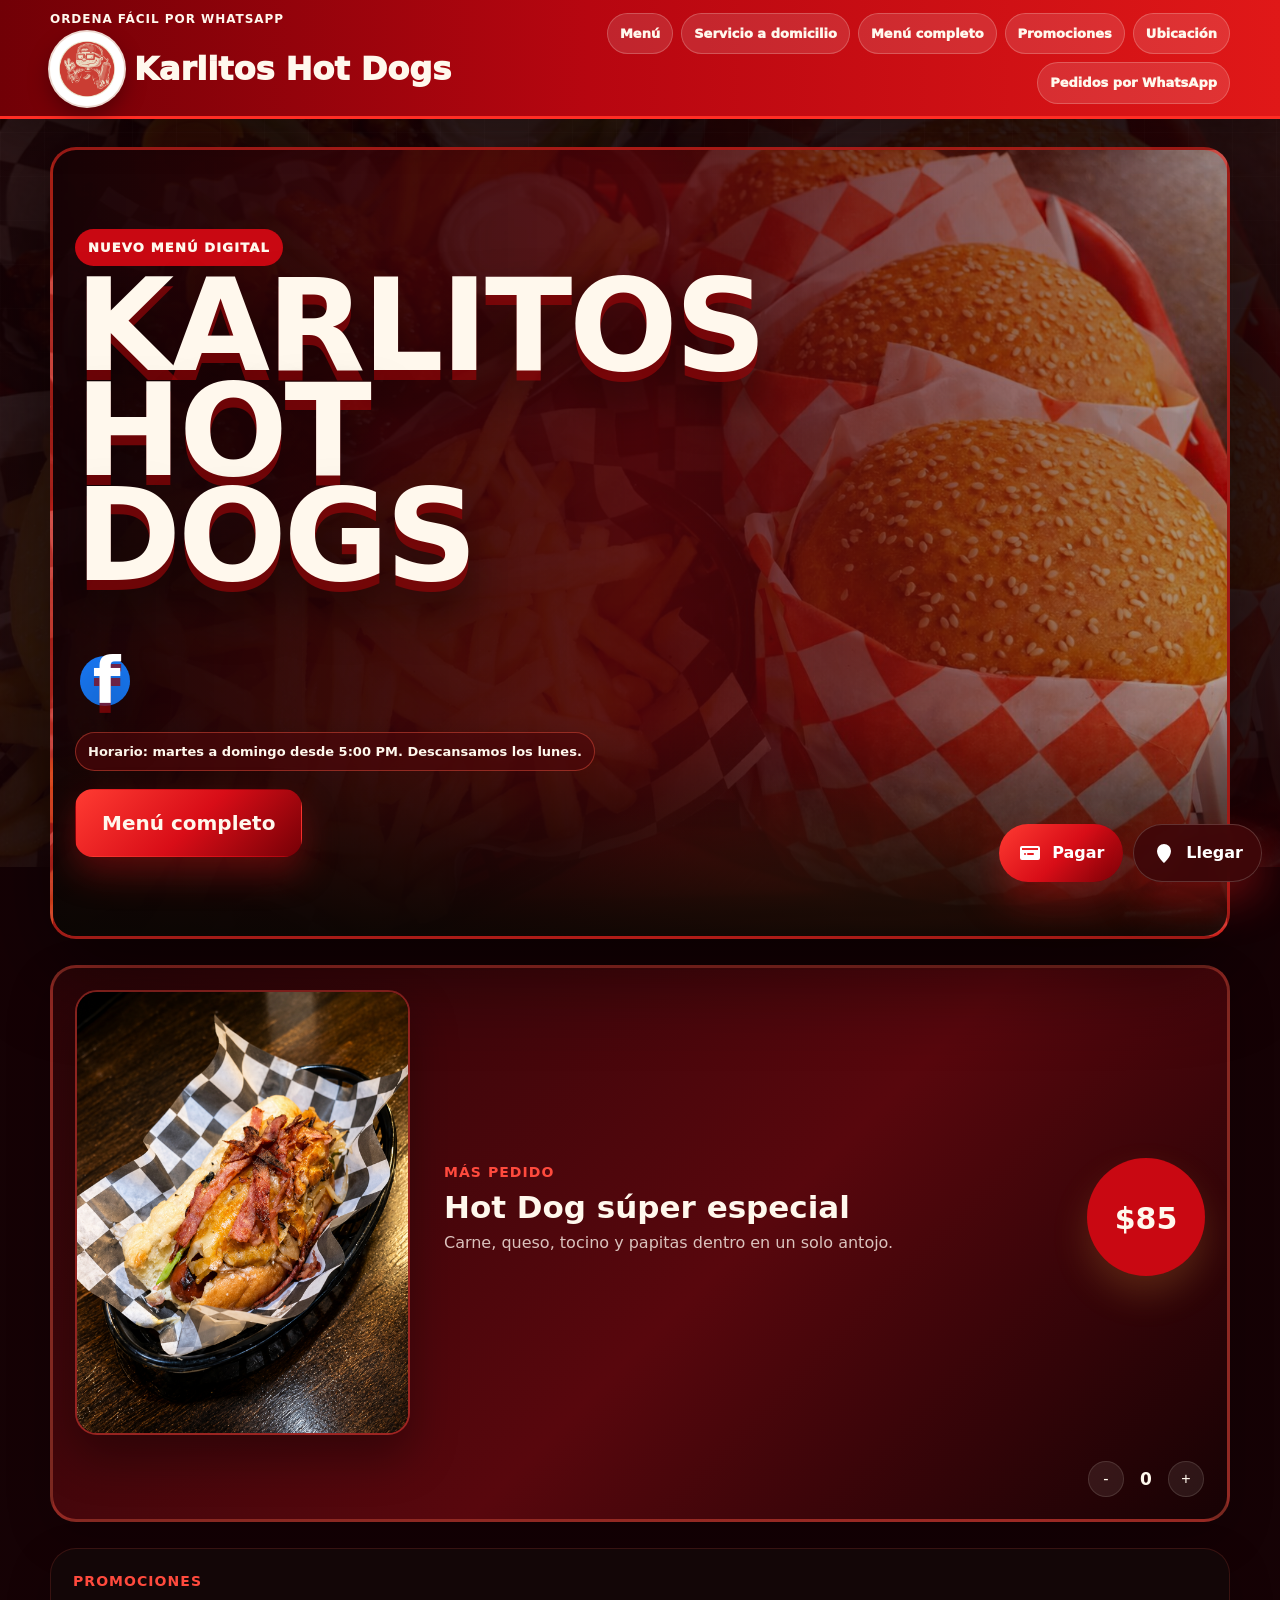
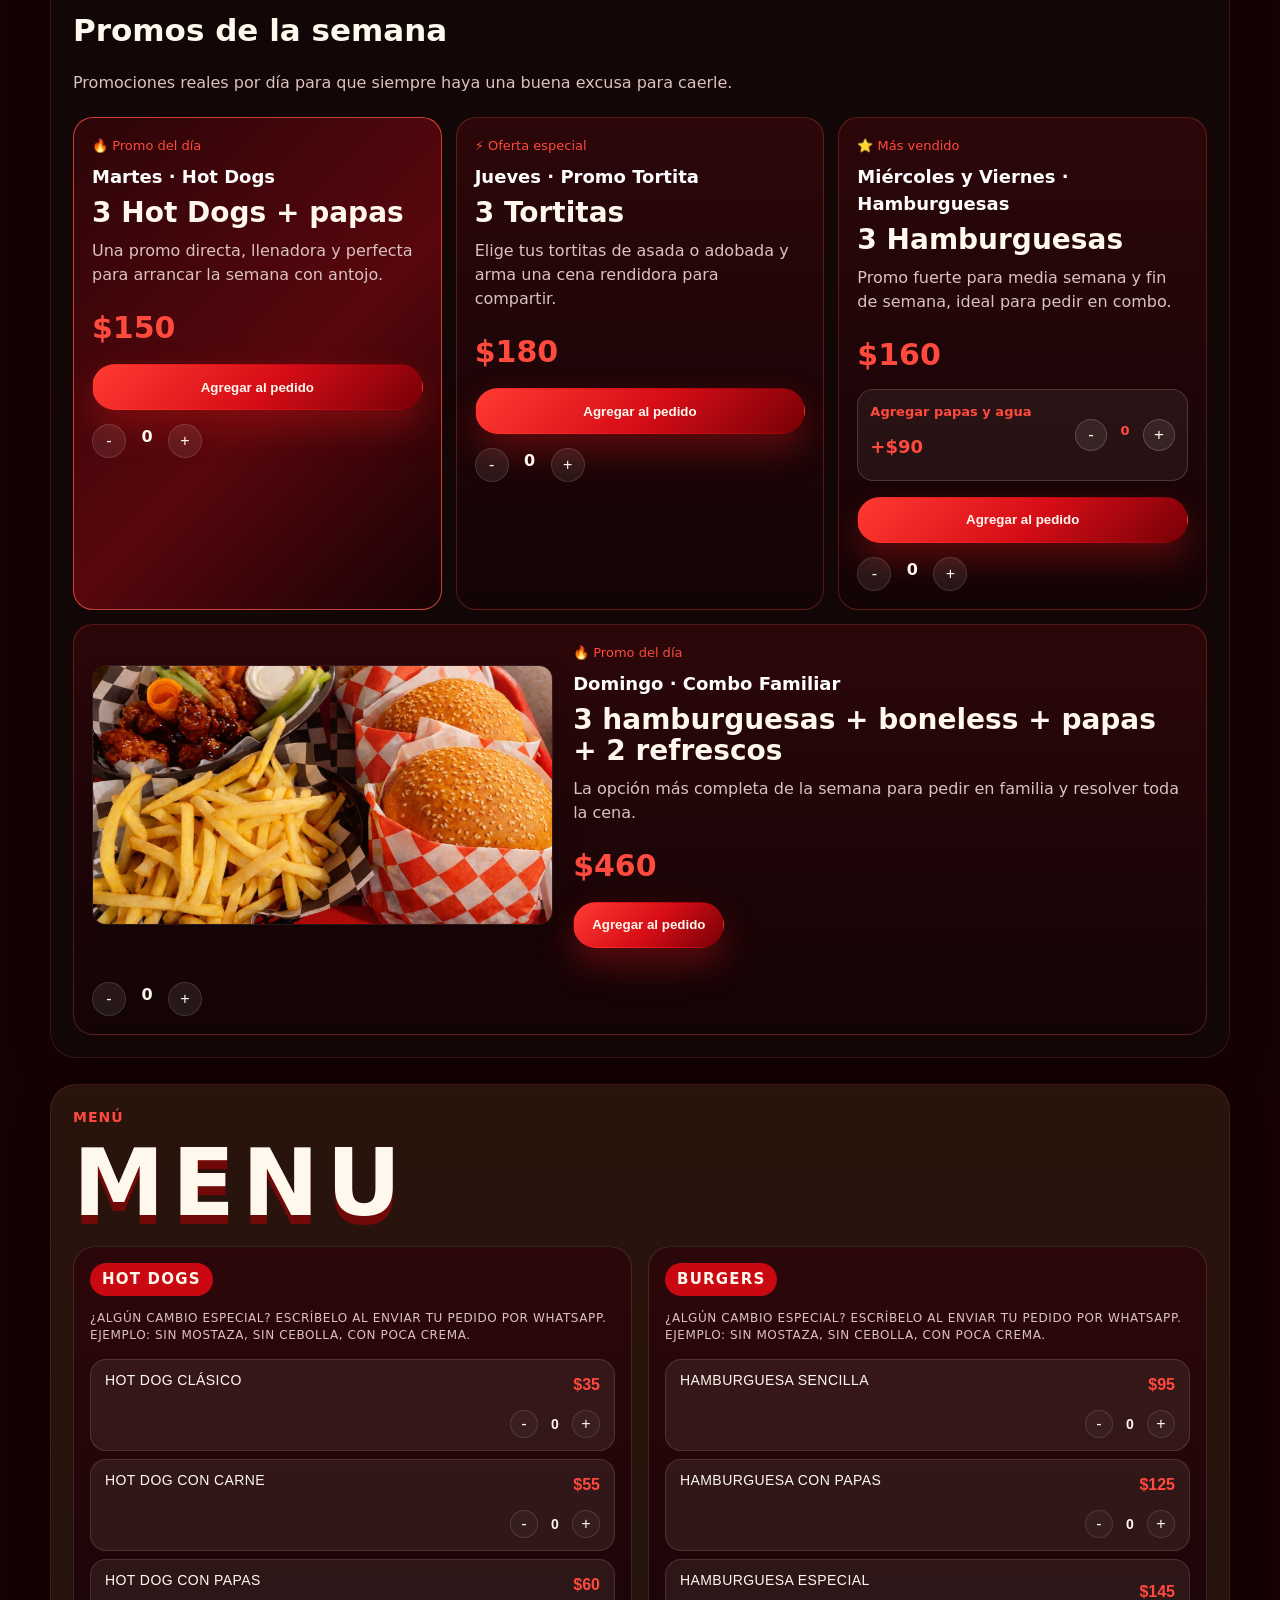
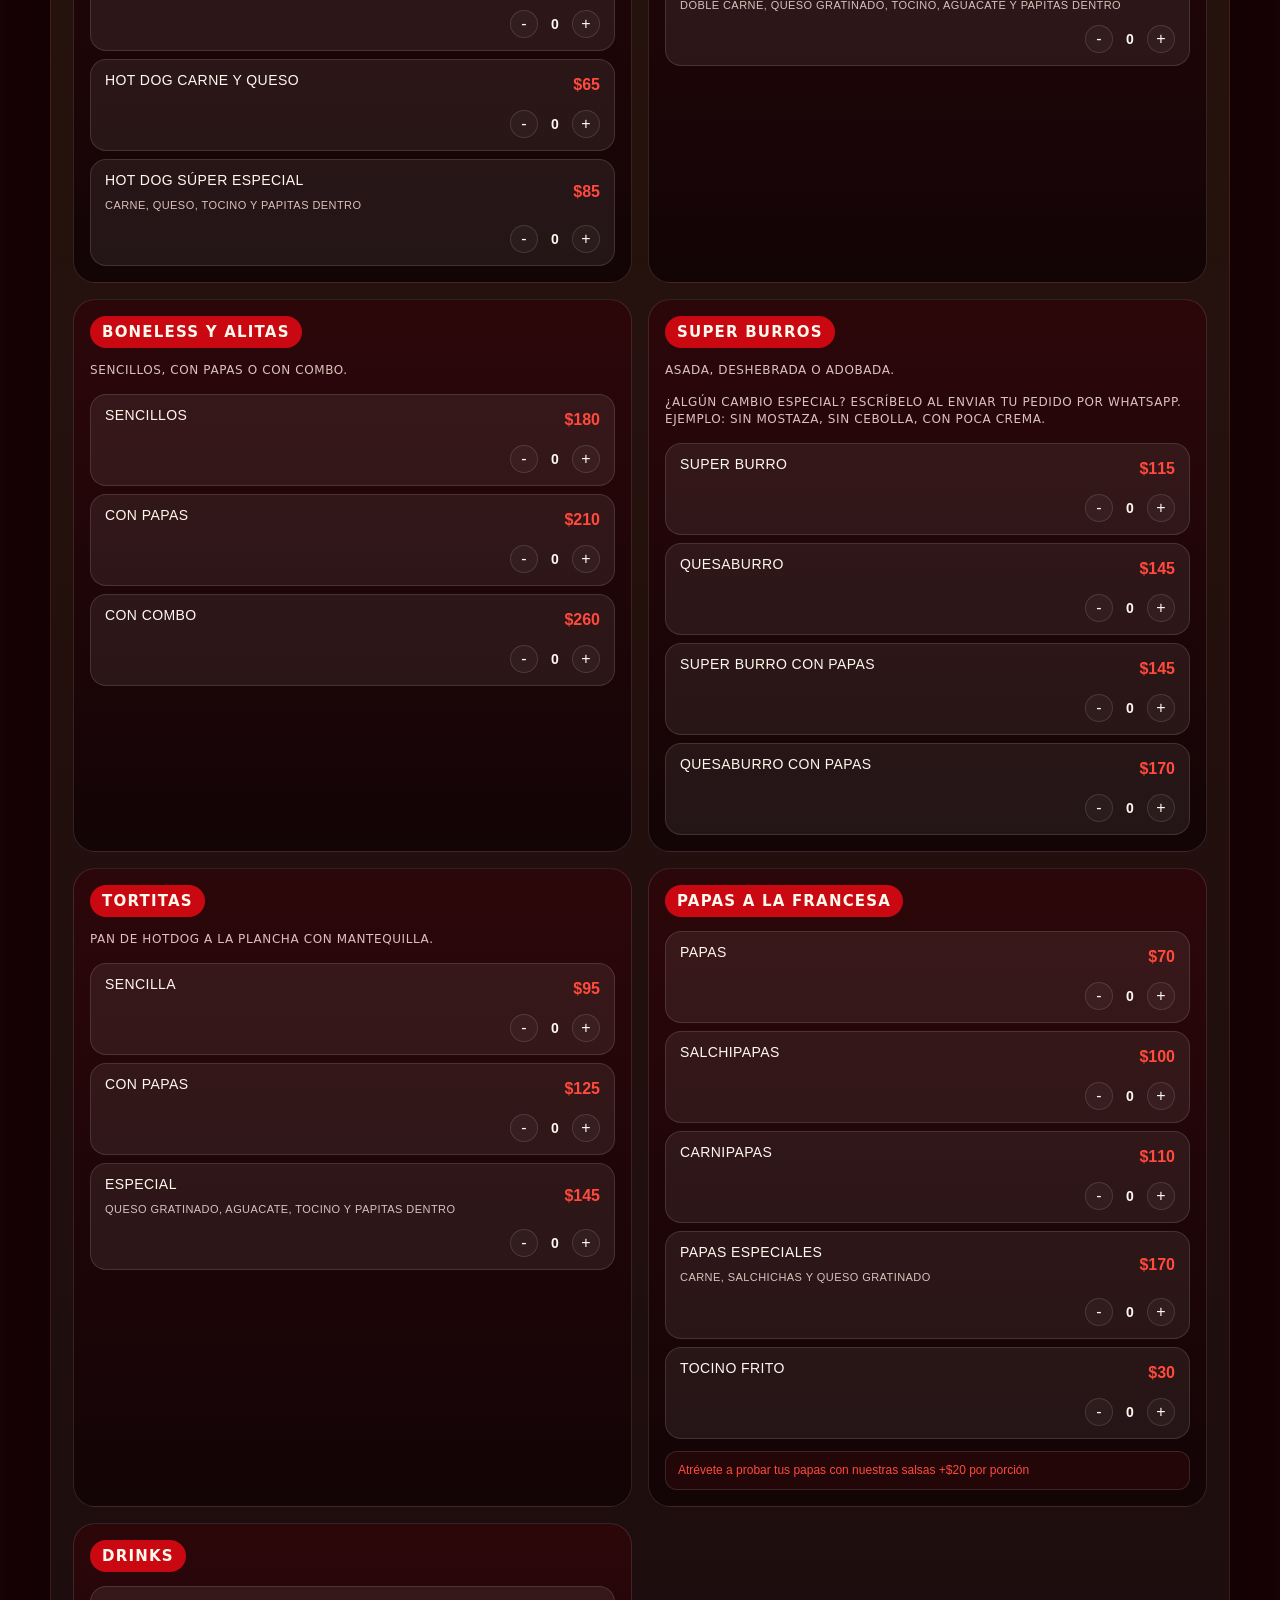
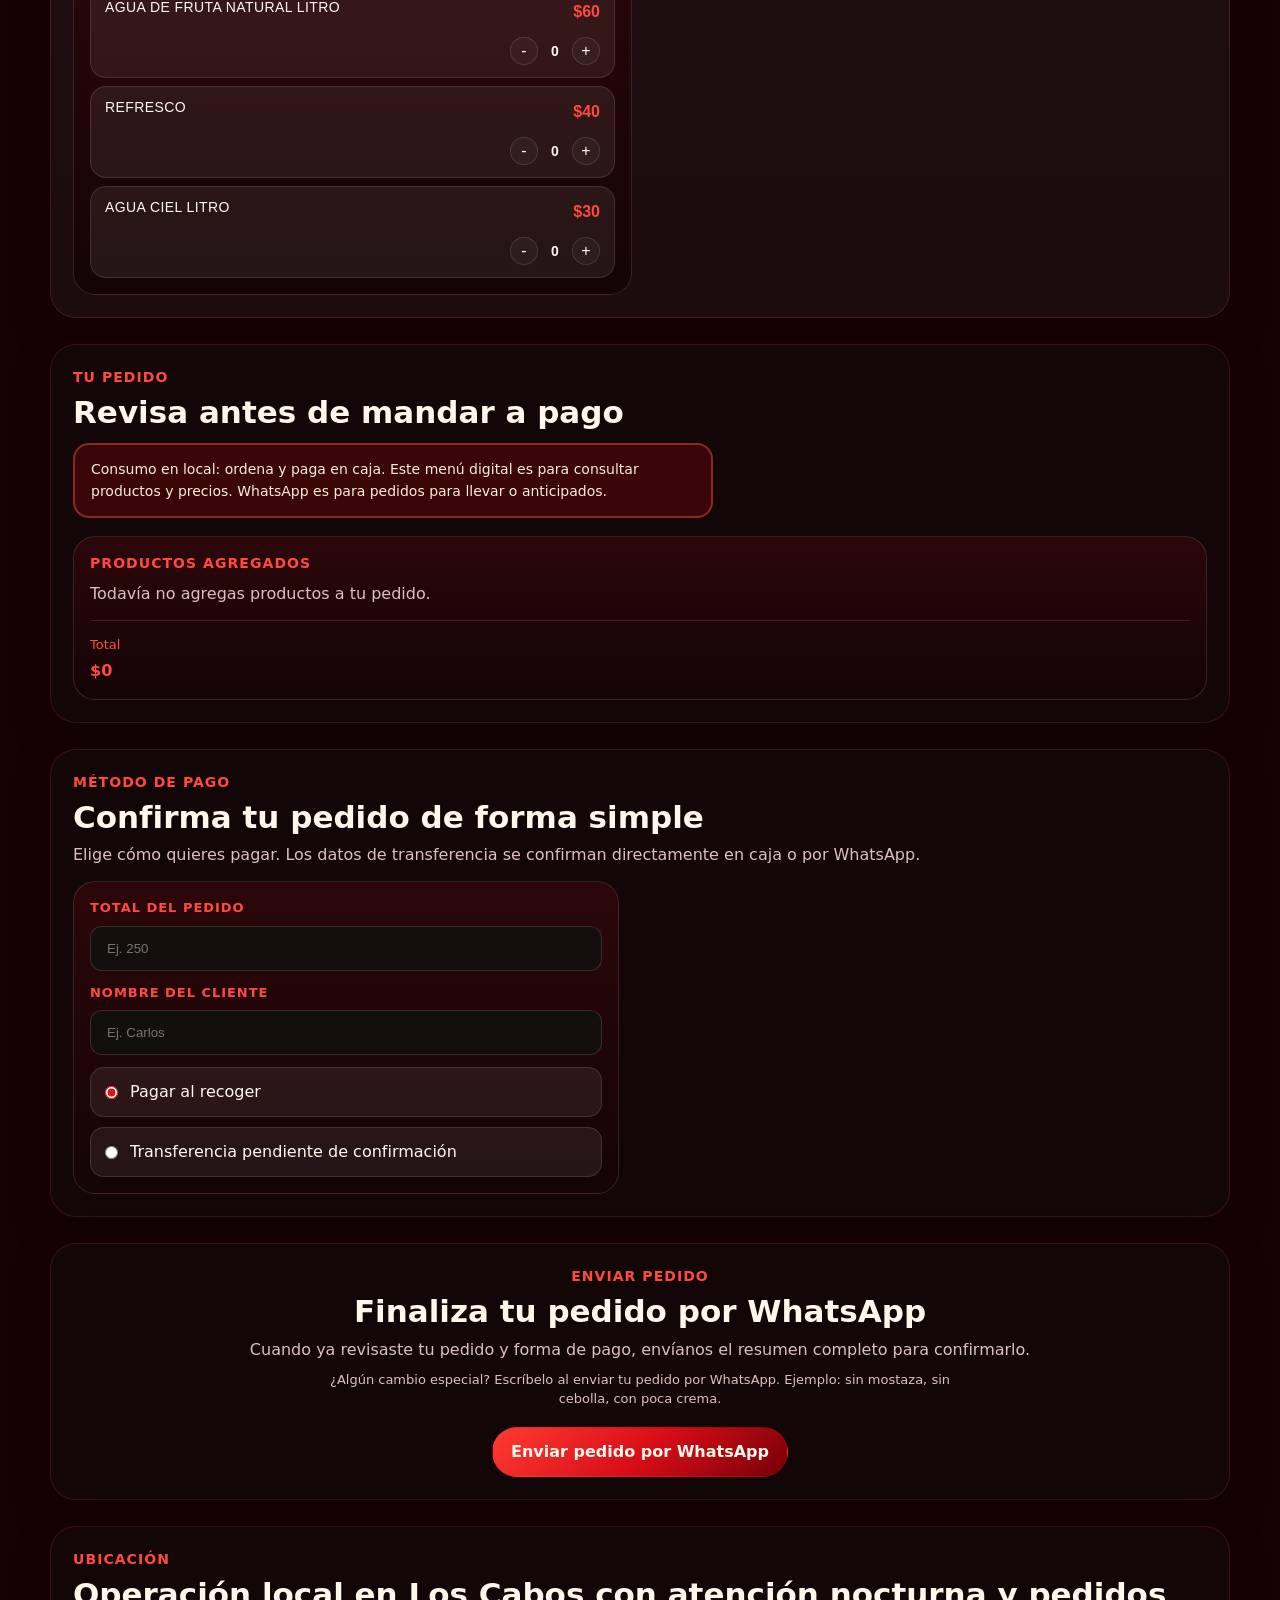
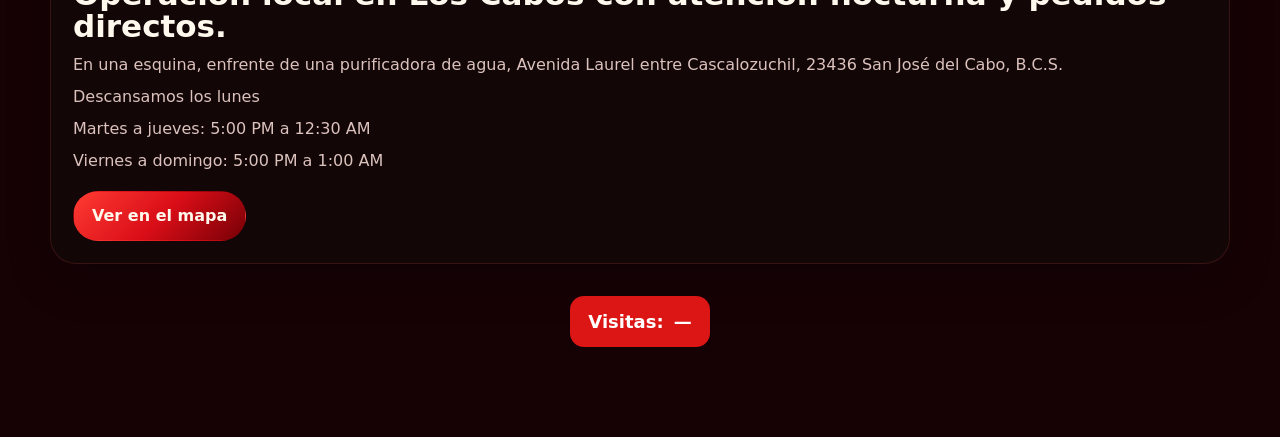
==== commit 822c6685: "feat: publish delivery ordering for Aeropuerto" ====
--- a/index.html
+++ b/index.html
@@ -16,7 +16,7 @@
   <meta property="og:image" content="https://karlitoshotdogs.com/img/combo-familiar.jpg" />
   <meta name="twitter:card" content="summary_large_image" />
   <meta name="theme-color" content="#b70610" />
-  <link rel="stylesheet" href="./styles.css?v=20260425-pedido-clean" />
+  <link rel="stylesheet" href="./styles.css?v=home-restored-c3d0fd1" />
   <script type="application/ld+json">
     {
       "@context": "https://schema.org",
@@ -65,6 +65,7 @@
     </h1>
     <nav>
       <a href="#menu">Menú</a>
+      <a href="./domicilio/">Servicio a domicilio</a>
       <a href="./menu-digital.html">Menú completo</a>
       <a href="#promociones">Promociones</a>
       <a href="#ubicacion">Ubicación</a>
@@ -263,8 +264,8 @@
           <h3>Drinks</h3>
           <div class="product-list">
             <button class="product-card" type="button" data-product-name="Agua de fruta natural litro" data-product-price="60"><span>Agua de fruta natural litro</span><strong>$60</strong></button>
-            <button class="product-card" type="button" data-product-name="Refresco" data-product-price="35"><span>Refresco</span><strong>$35</strong></button>
-            <button class="product-card" type="button" data-product-name="Agua natural" data-product-price="30"><span>Agua natural</span><strong>$30</strong></button>
+            <button class="product-card" type="button" data-product-name="Refresco" data-product-price="40"><span>Refresco</span><strong>$40</strong></button>
+            <button class="product-card" type="button" data-product-name="Agua Ciel litro" data-product-price="30"><span>Agua Ciel litro</span><strong>$30</strong></button>
           </div>
         </article>
       </div>
@@ -523,6 +524,6 @@
     </a>
   </div>
 
-  <script src="./script.js"></script>
+  <script src="./script.js?v=home-restored-c3d0fd1"></script>
 </body>
 </html>
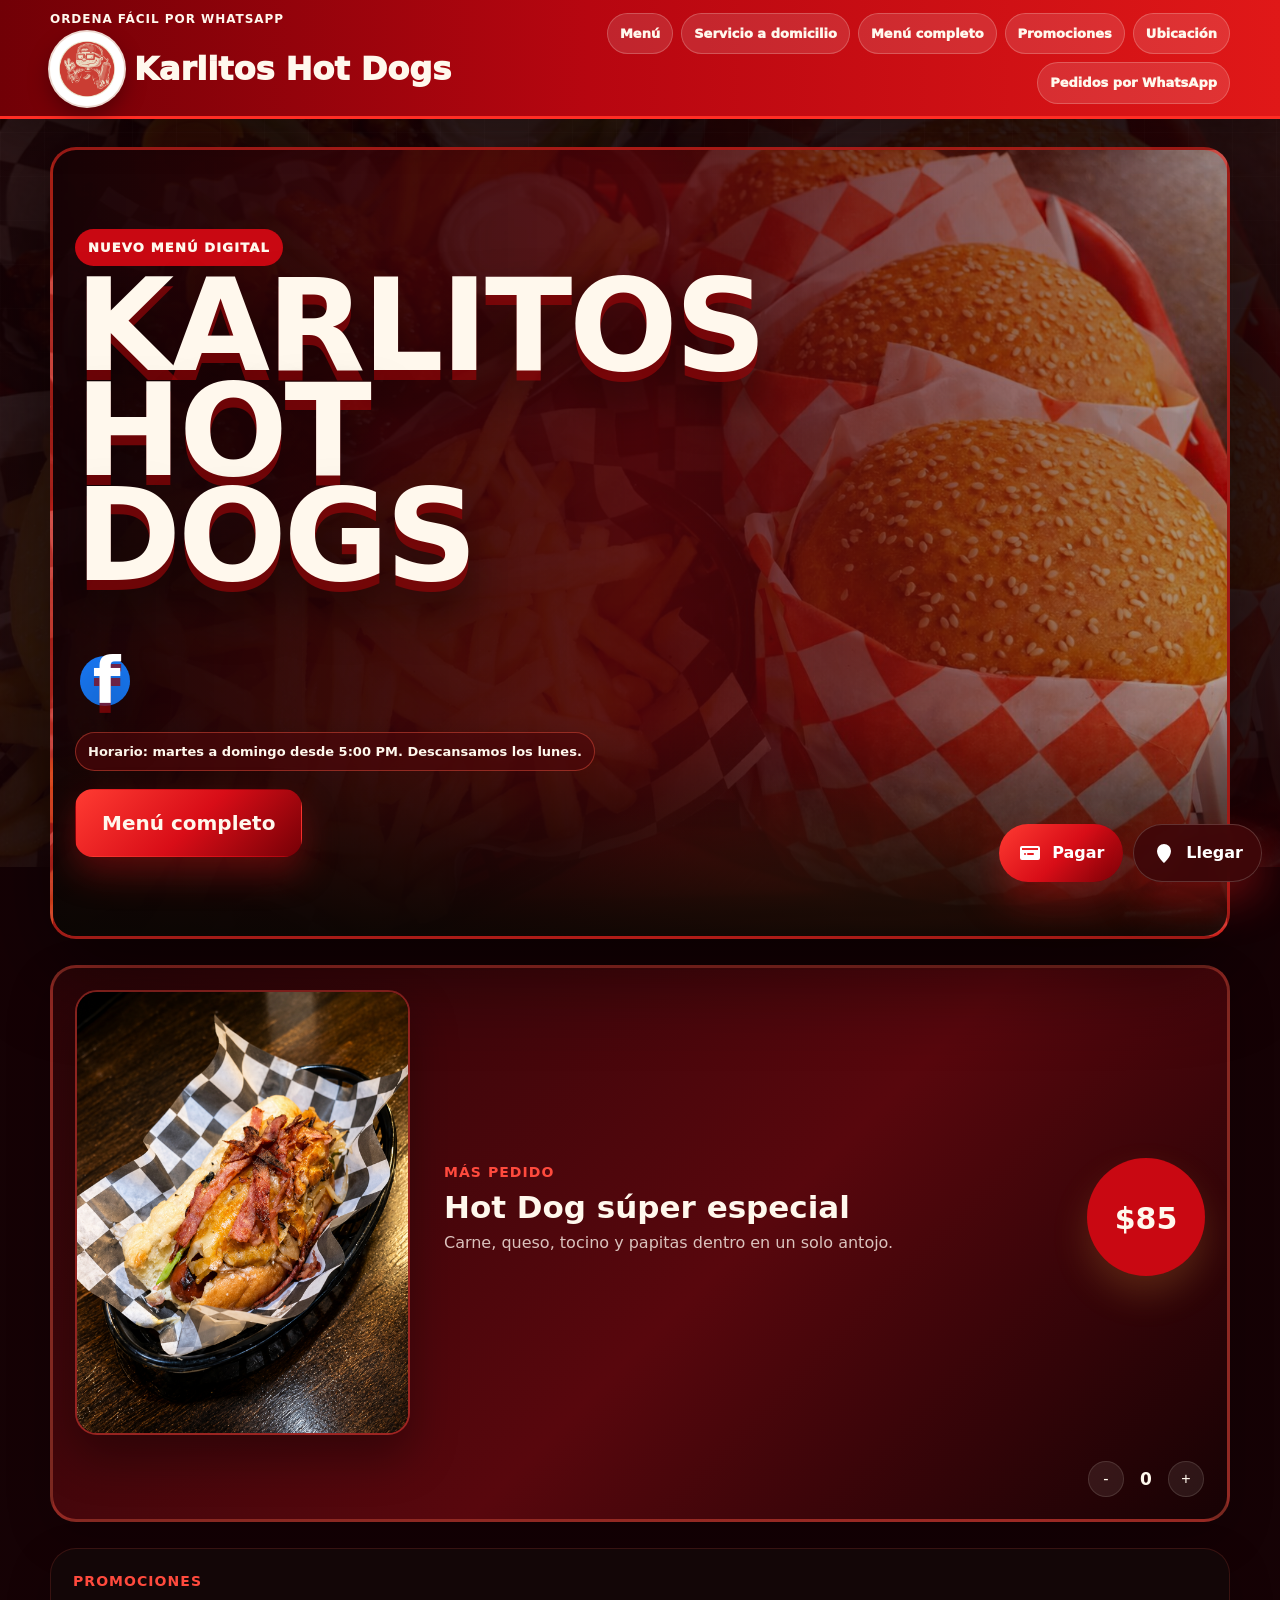
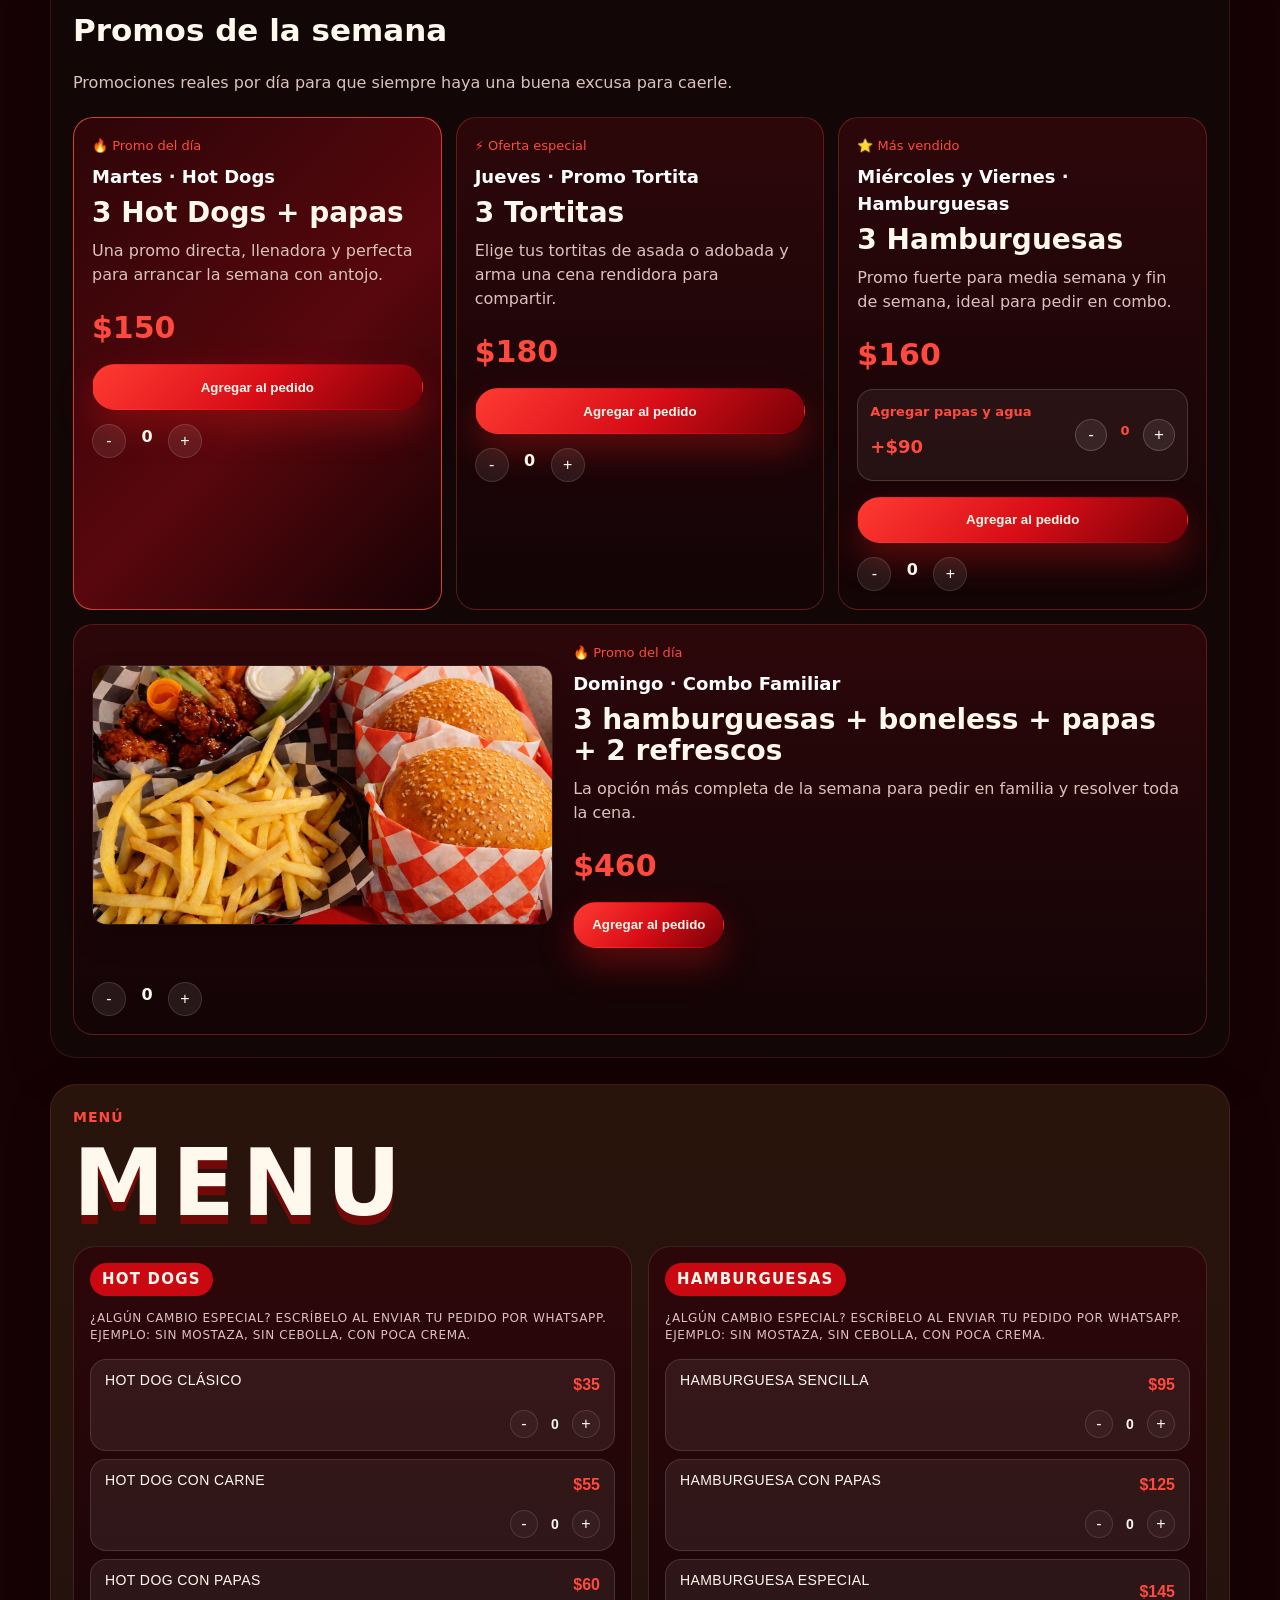
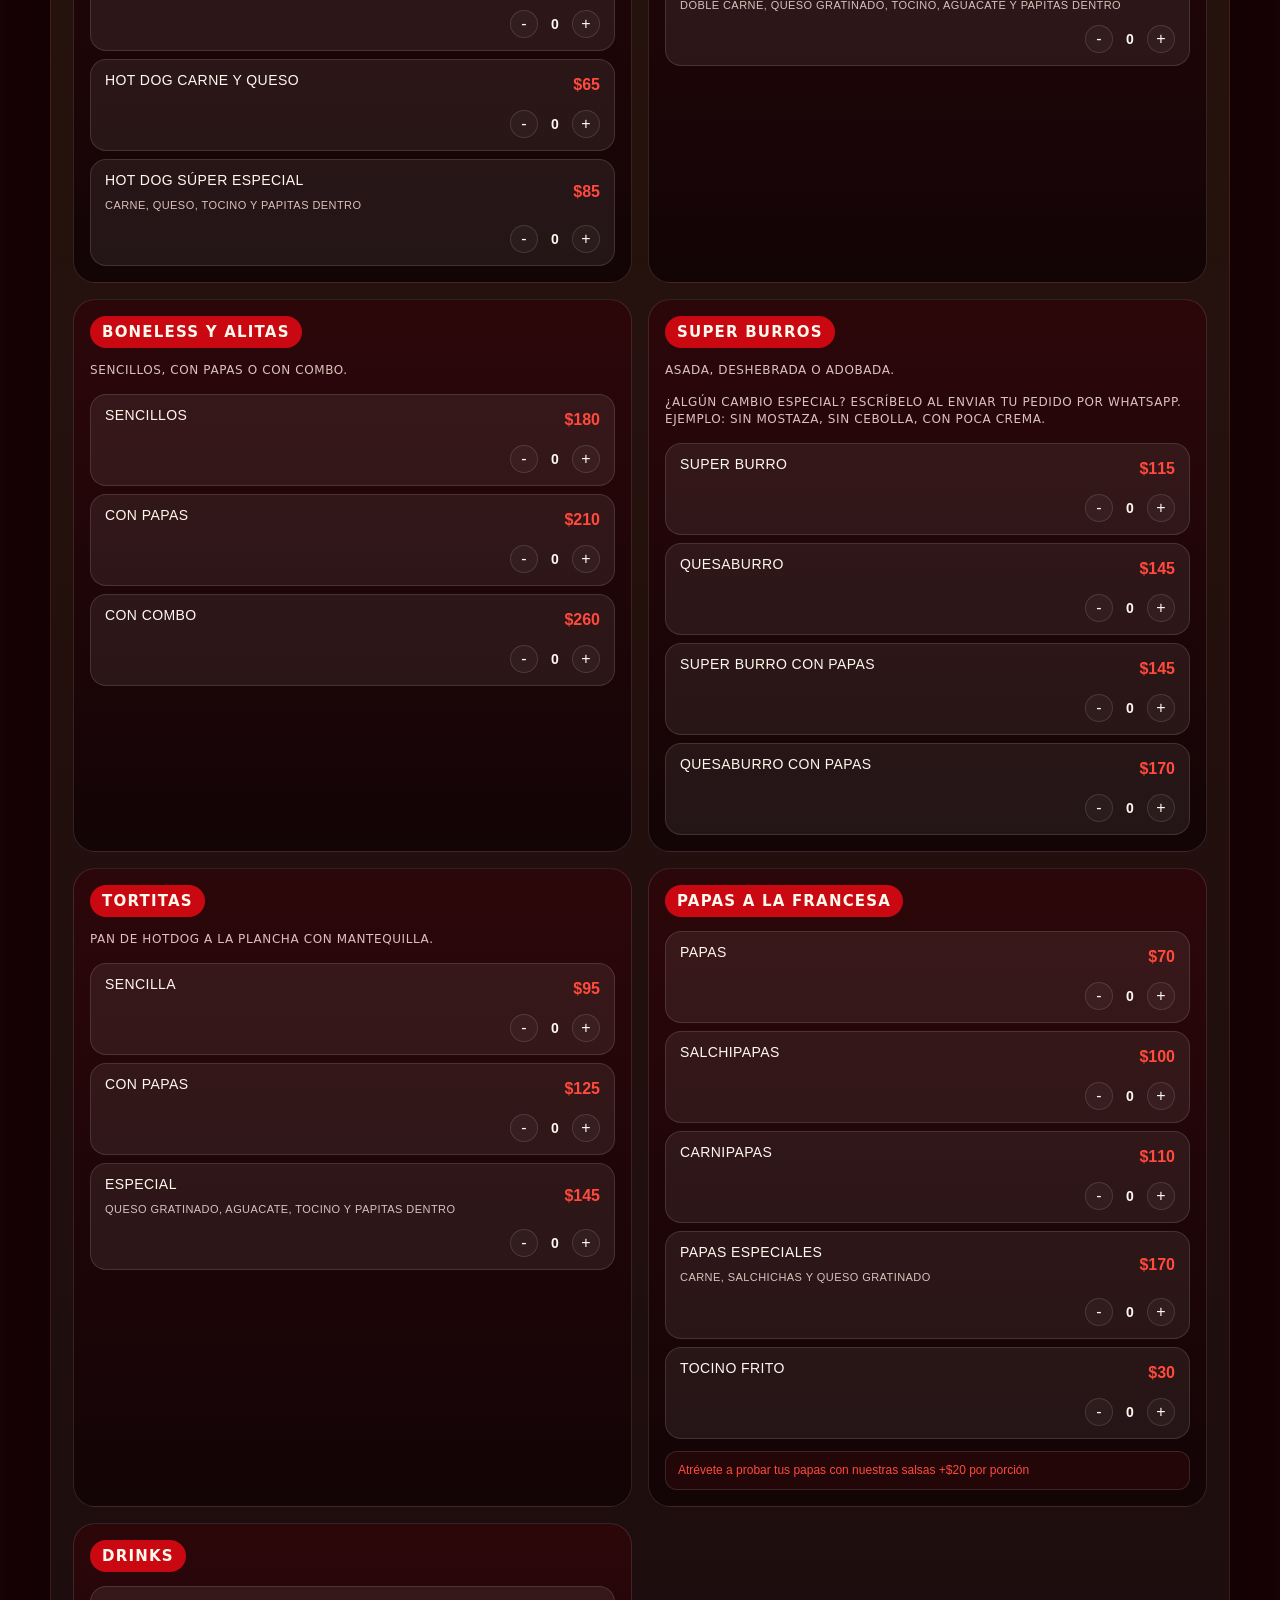
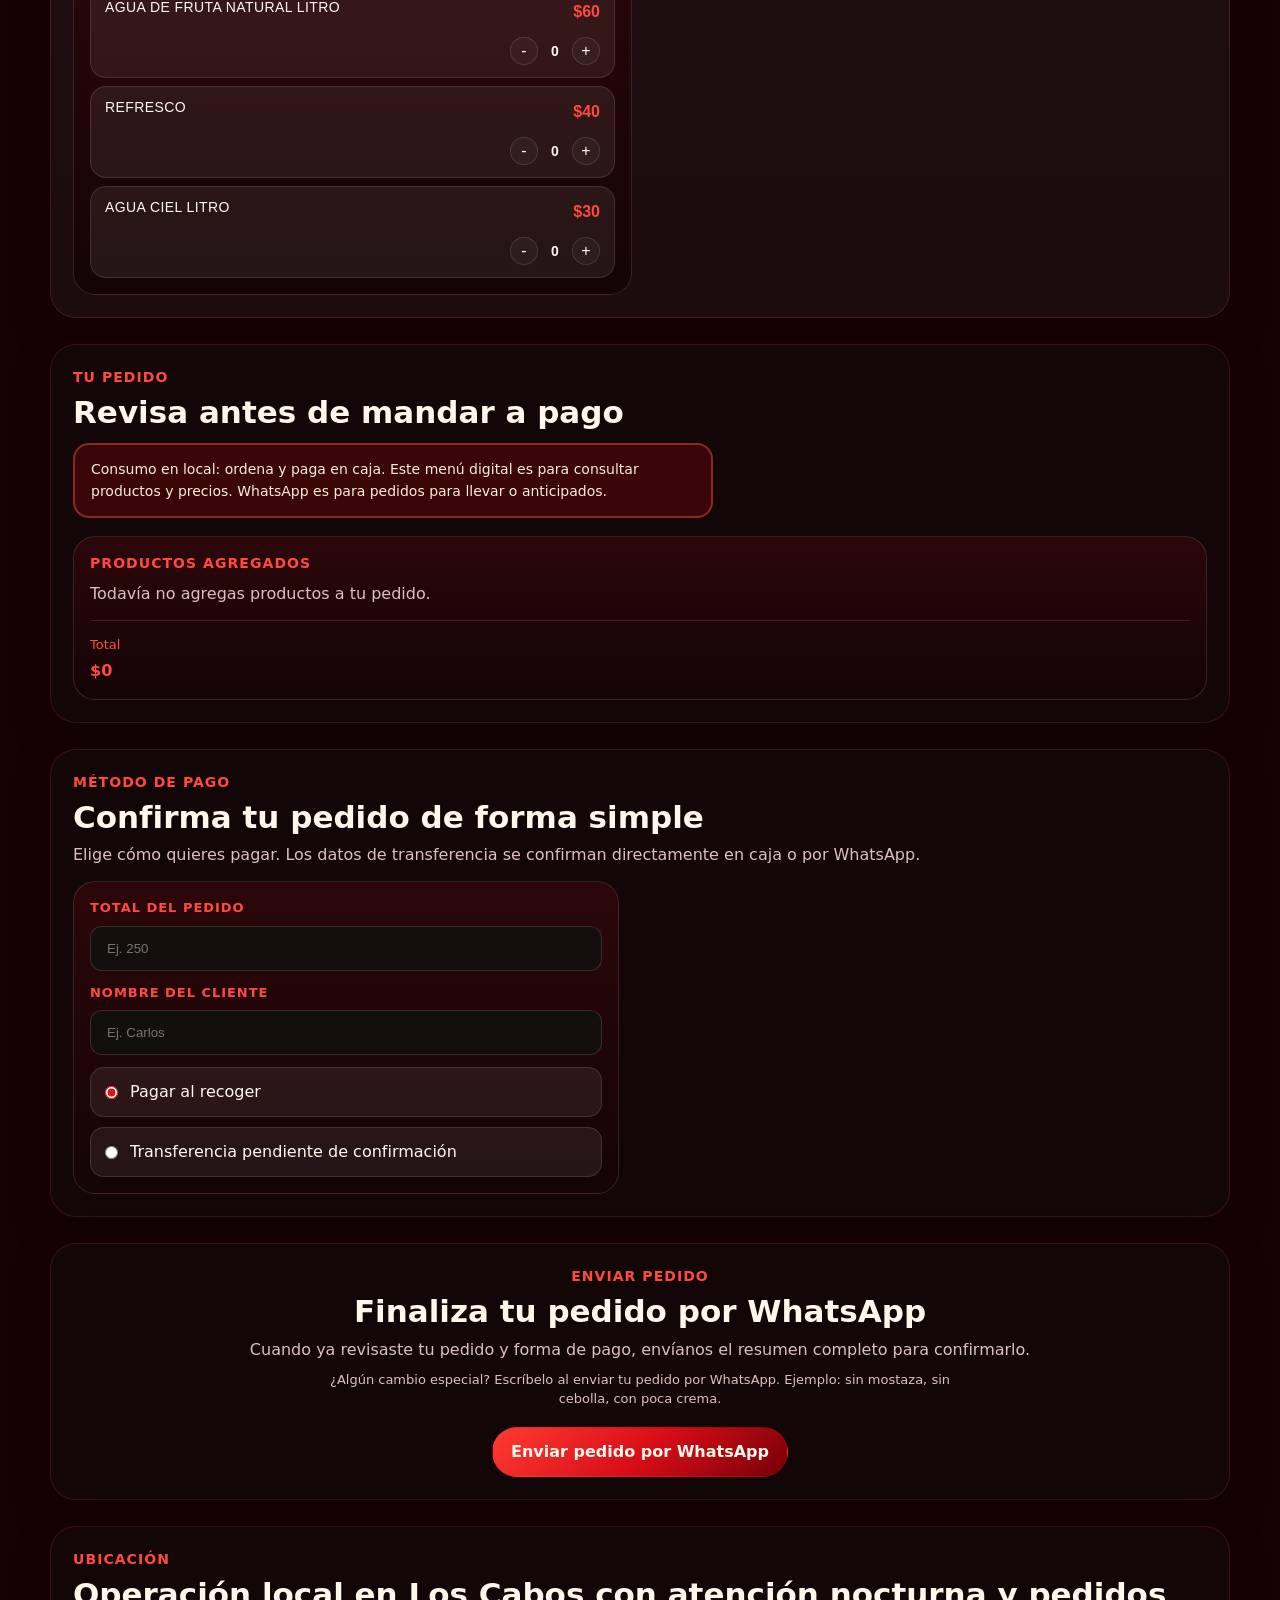
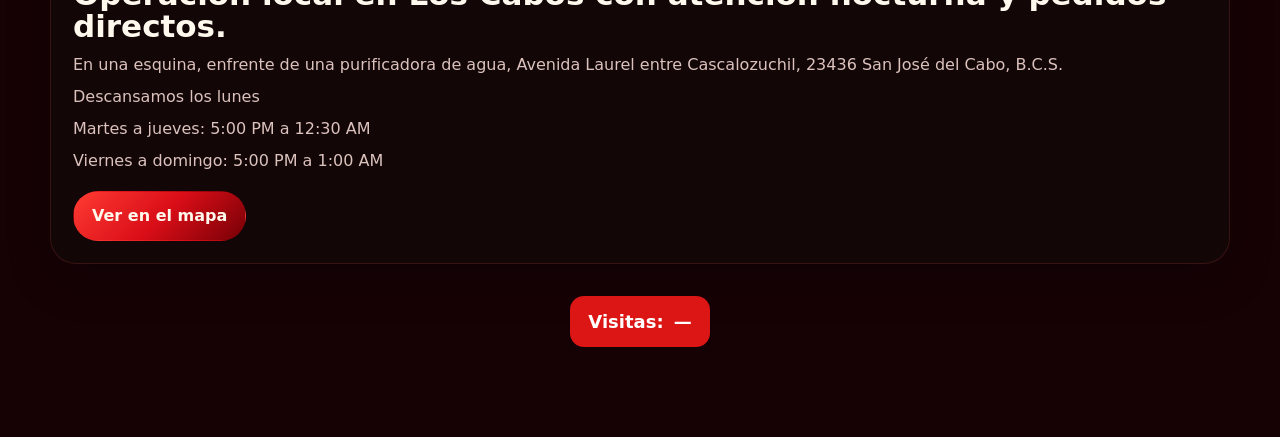
==== commit a0758a33: "feat: clarify ordering and payment options by service" ====
--- a/index.html
+++ b/index.html
@@ -199,7 +199,7 @@
         </article>
 
         <article class="menu-category menu-category--red">
-          <h3>Burgers</h3>
+          <h3>Hamburguesas</h3>
           <p class="menu-note-text">¿Algún cambio especial? Escríbelo al enviar tu pedido por WhatsApp. Ejemplo: sin mostaza, sin cebolla, con poca crema.</p>
           <div class="product-list">
             <button class="product-card" type="button" data-product-name="Hamburguesa sencilla" data-product-price="95"><span>Hamburguesa sencilla</span><strong>$95</strong></button>
